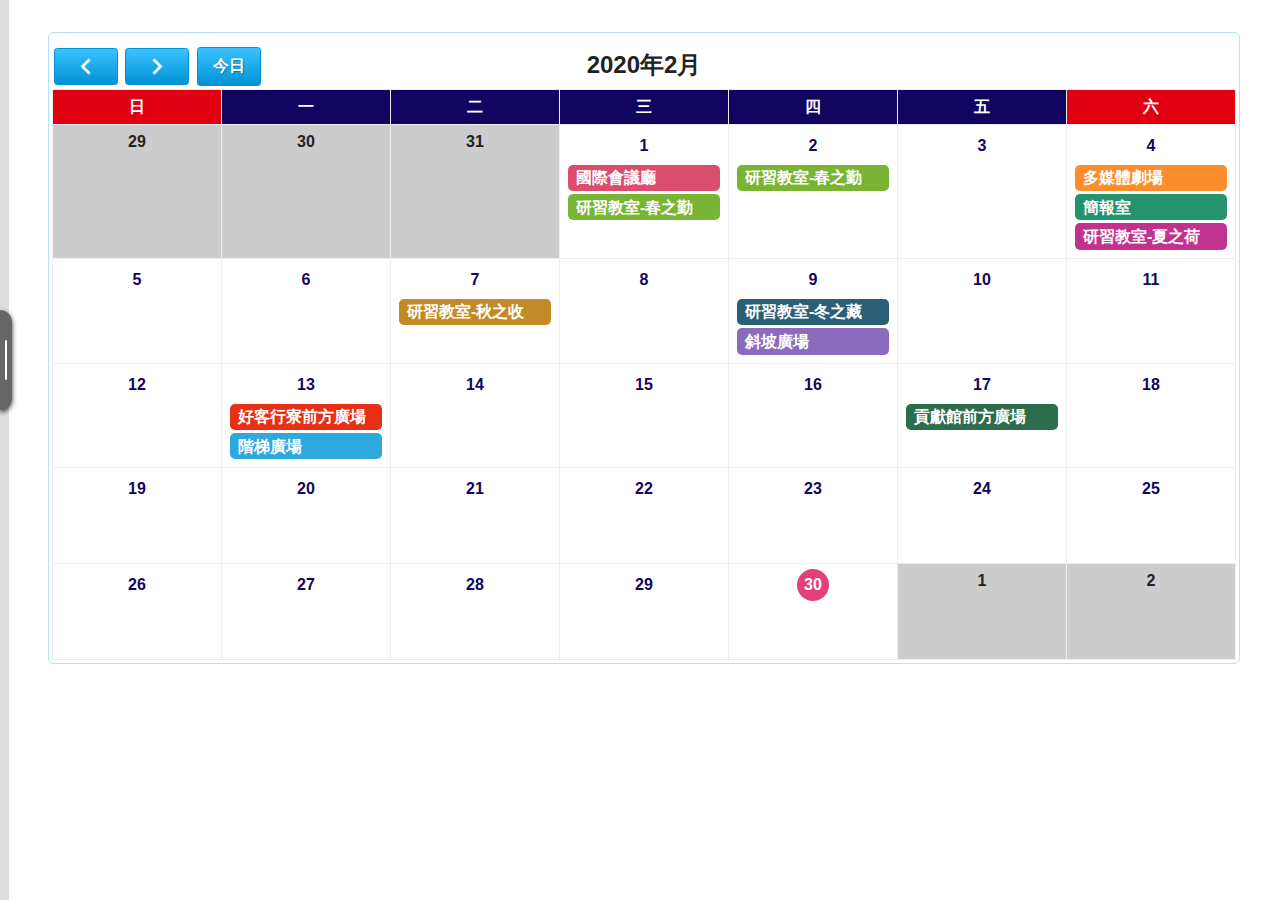
==== calendar_1.htm @ 7d5f5b0f "管理端場地租借月曆、排假系統、週綜合工作表" ====
<!doctype html>
<html lang="zh-Hant" class="no-js">

<head>
    <meta charset="utf-8">
    <meta http-equiv="X-UA-Compatible" content="IE=edge">
    <meta name="viewport" content="width=device-width, initial-scale=1">
    <title>客家文化發展中心-線上申辦</title>
    <!--HTML5 Shim and Respond.js IE8 support of HTML5 elements and media queries [if lt IE 9]>
    <script src="js/html5shiv.js"></script>
    <script src="js/respond.min.js"></script>
<![endif]-->

<!-- hyUI css -->
<link rel="stylesheet" href="css/hyui.css">

</head>

<body>
    <!-- sidenav star -->
    <div id="leftSidenav" class="sidenav">
        <div class="closebtn"><a href="javascript:void(0)" onclick="closeNav()">&times;</a></div>
        <form action="">
            <h2>類型</h2>
            <div class="check_grp">
                <label class="color1"><input type="checkbox" value="">國際會議廳</label>
                <label class="color2"><input type="checkbox" value="">多媒體劇場</label>
                <label class="color3"><input type="checkbox" value="">簡報室</label>
                <label class="color4"><input type="checkbox" value="">研習教室-春之勤</label>
                <label class="color5"><input type="checkbox" value="">研習教室-夏之荷</label>
                <label class="color6"><input type="checkbox" value="">研習教室-秋之收</label>
                <label class="color7"><input type="checkbox" value="">研習教室-冬之藏</label>
                <label class="color8"><input type="checkbox" value="">斜坡廣場</label>
                <label class="color9"><input type="checkbox" value="">好客行寮前方廣場</label>
                <label class="color10"><input type="checkbox" value="">階梯廣場</label>
                <label class="color11"><input type="checkbox" value="">貢獻館前方廣場</label>
            </div>
        </form>
    </div>
    <!-- sidenav end -->


    <!-- wrapper Start -->
    <div class="wrapper full" id="mainC">
        <div class="leftopen"><a href="javascript:;" onclick="openNav()">open</a></div>

        <!-- main Start -->
        <div id="center" class="main">
            <div class="container">
                <!-- calendar6 star -->
                <div class="calendar6">
                    <div class="fc-toolbar">
                        <div class="fc-left">
                            <button type="button"><i class="i_arrow_left2"></i></button>
                            <button type="button"><i class="i_arrow_right2"></i></button>
                            <button type="button">今日</button>
                        </div>
                        <div class="fc-center"><h3>2020年2月</h3></div>
                    </div>
                    <table class="monthtb">
                      <thead>
                        <tr>
                            <th scope="col" class="sun">日</th>
                            <th scope="col" class="mon">一</th>
                            <th scope="col" class="tue">二</th>
                            <th scope="col" class="wed">三</th>
                            <th scope="col" class="thu">四</th>
                            <th scope="col" class="fri">五</th>
                            <th scope="col" class="sat">六</th>
                        </tr>
                    </thead>
                    <tbody>
                        <tr>
                            <td class="space"><div class="date">29</div></td>
                            <td class="space"><div class="date">30</div></td>
                            <td class="space"><div class="date">31</div></td>
                            <td>
                                <div class="date"><a href="#">1</a></div>
                                <ul class="event">
                                    <li class="color1">
                                        <a href="#">國際會議廳</a>
                                        <div class="info">
                                            <h3>國際會議廳</h3>
                                            <ul>
                                                <li>08:00-12:00</li>
                                                <li>13:00-17:00</li>
                                                <li>18:00-22:00</li>
                                            </ul>
                                        </div>
                                    </li>
                                    <li class="color4">
                                        <a href="#">研習教室-春之勤</a>
                                        <div class="info">
                                            <h3>研習教室-春之勤</h3>
                                            <ul>
                                                <li>08:00-12:00</li>
                                                <li>13:00-17:00</li>
                                            </ul>
                                        </div>
                                    </li>
                                </ul>
                            </td>
                            <td>
                                <div class="date"><a href="#">2</a></div>
                                <ul class="event">
                                    <li class="color4">
                                        <a href="#">研習教室-春之勤</a>
                                        <div class="info">
                                            <h3>研習教室-春之勤</h3>
                                            <ul>
                                                <li>08:00-12:00</li>
                                                <li>13:00-17:00</li>
                                                <li>18:00-22:00</li>
                                            </ul>
                                        </div>
                                    </li>
                                </ul>
                            </td>
                            <td>
                                <div class="date"><a href="#">3</a></div>
                            </td>
                            <td>
                                <div class="date"><a href="#">4</a></div>
                                <ul class="event">
                                    <li class="color2">
                                        <a href="#">多媒體劇場</a>
                                        <div class="info">
                                            <h3>多媒體劇場</h3>
                                            <ul>
                                                <li>13:00-17:00</li>
                                                <li>18:00-22:00</li>
                                            </ul>
                                        </div>
                                    </li>
                                    <li class="color3">
                                        <a href="#">簡報室</a>
                                        <div class="info">
                                            <h3>簡報室</h3>
                                            <ul>
                                                <li>08:00-12:00</li>
                                                <li>13:00-17:00</li>
                                                <li>18:00-22:00</li>
                                            </ul>
                                        </div>
                                    </li>
                                    <li class="color5">
                                        <a href="#">研習教室-夏之荷</a>
                                        <div class="info">
                                            <h3>研習教室-夏之荷</h3>
                                            <ul>
                                                <li>18:00-22:00</li>
                                            </ul>
                                        </div>
                                    </li>
                                </ul>
                            </td>
                        </tr>
                        <tr>
                            <td>
                                <div class="date"><a href="#">5</a></div>
                            </td>
                            <td>
                                <div class="date"><a href="#">6</a></div>
                            </td>
                            <td>
                                <div class="date"><a href="#">7</a></div>
                                <ul class="event">
                                    <li class="color6">
                                        <a href="#">研習教室-秋之收</a>
                                        <div class="info">
                                            <h3>研習教室-秋之收</h3>
                                            <ul>
                                                <li>13:00-17:00</li>
                                                <li>18:00-22:00</li>
                                            </ul>
                                        </div>
                                    </li>
                                </ul>
                            </td>
                            <td>
                                <div class="date"><a href="#">8</a></div>
                            </td>
                            <td>
                                <div class="date"><a href="#">9</a></div>
                                <ul class="event">
                                    <li class="color7">
                                        <a href="#">研習教室-冬之藏</a>
                                        <div class="info">
                                            <h3>研習教室-冬之藏</h3>
                                            <ul>
                                                <li>13:00-17:00</li>
                                                <li>18:00-22:00</li>
                                            </ul>
                                        </div>
                                    </li>
                                    <li class="color8">
                                        <a href="#">斜坡廣場</a>
                                        <div class="info">
                                            <h3>斜坡廣場</h3>
                                            <ul>
                                                <li>08:00-12:00</li>
                                                <li>13:00-17:00</li>
                                                <li>18:00-22:00</li>
                                            </ul>
                                        </div>
                                    </li>
                                </ul>
                            </td>
                            <td>
                                <div class="date"><a href="#">10</a></div>
                            </td>
                            <td>
                                <div class="date"><a href="#">11</a></div>
                            </td>
                        </tr>
                        <tr>
                            <td>
                                <div class="date"><a href="#">12</a></div>
                            </td>
                            <td>
                                <div class="date"><a href="#">13</a></div>
                                <ul class="event">
                                    <li class="color9">
                                        <a href="#">好客行寮前方廣場</a>
                                        <div class="info">
                                            <h3>好客行寮前方廣場</h3>
                                            <ul>
                                                <li>13:00-17:00</li>
                                                <li>18:00-22:00</li>
                                            </ul>
                                        </div>
                                    </li>
                                    <li class="color10">
                                        <a href="#">階梯廣場</a>
                                        <div class="info">
                                            <h3>階梯廣場</h3>
                                            <ul>
                                                <li>08:00-12:00</li>
                                                <li>13:00-17:00</li>
                                                <li>18:00-22:00</li>
                                            </ul>
                                        </div>
                                    </li>
                                </ul>
                            </td>
                            <td>
                                <div class="date"><a href="#">14</a></div>
                            </td>
                            <td>
                                <div class="date"><a href="#">15</a></div>
                            </td>
                            <td>
                                <div class="date"><a href="#">16</a></div>
                            </td>
                            <td>
                                <div class="date"><a href="#">17</a></div>
                                <ul class="event">
                                    <li class="color11">
                                        <a href="#">貢獻館前方廣場</a>
                                        <div class="info">
                                            <h3>貢獻館前方廣場</h3>
                                            <ul>
                                                <li>13:00-17:00</li>
                                                <li>18:00-22:00</li>
                                            </ul>
                                        </div>
                                    </li>
                                </ul>
                            </td>
                            <td>
                                <div class="date"><a href="#">18</a></div>
                            </td>
                        </tr>
                        <tr>
                            <td>
                                <div class="date"><a href="#">19</a></div>
                            </td>
                            <td>
                                <div class="date"><a href="#">20</a></div>
                            </td>
                            <td>
                                <div class="date"><a href="#">21</a></div>
                            </td>
                            <td>
                                <div class="date"><a href="#">22</a></div>
                            </td>
                            <td>
                                <div class="date"><a href="#">23</a></div>
                            </td>
                            <td>
                                <div class="date"><a href="#">24</a></div>
                            </td>
                            <td>
                                <div class="date"><a href="#">25</a></div>
                            </td>
                        </tr>
                        <tr>
                            <td>
                                <div class="date"><a href="#">26</a></div>
                            </td>
                            <td>
                                <div class="date"><a href="#">27</a></div>
                            </td>
                            <td>
                                <div class="date"><a href="#">28</a></div>
                            </td>
                            <td>
                                <div class="date"><a href="#">29</a></div>
                            </td>
                            <td class="today">
                                <div class="date"><a href="#">30</a></div>
                            </td>
                            <td class="space"><div class="date">1</div></td>
                            <td class="space"><div class="date">2</div></td>
                        </tr>
                    </tbody>
                </table>
            </div>
            <!-- calendar6 end -->
        </div>

    </div>
    <a href="javascript:;" class="scrollToTop">回頁首</a>
    <!-- JQ -->
    <script src="js/jquery-3.3.1.min.js"></script>
    <!-- 客製js -->
    <script src="js/customize.js"></script>
</body>

</html>
---- css/hyui.css ----
﻿html{font-family:sans-serif;-ms-text-size-adjust:100%;-webkit-text-size-adjust:100%}body{margin:0}article,aside,details,figcaption,figure,footer,header,hgroup,main,menu,nav,section,summary{display:block}audio,canvas,progress,video{display:inline-block;vertical-align:baseline}audio:not([controls]){display:none;height:0}[hidden],template{display:none}a{background-color:transparent}a:active,a:hover{outline:0}abbr[title]{border-bottom:1px dotted}b,strong{font-weight:bold}dfn{font-style:italic}h1{font-size:2em;margin:0.67em 0}mark{background:#ff0;color:#000}small{font-size:80%}sub,sup{font-size:75%;line-height:0;position:relative;vertical-align:baseline}sup{top:-0.5em}sub{bottom:-0.25em}img{border:0}svg:not(:root){overflow:hidden}figure{margin:1em 40px}hr{box-sizing:content-box;height:0}pre{overflow:auto}code,kbd,pre,samp{font-family:monospace, monospace;font-size:1em}button,input,optgroup,select,textarea{color:inherit;font:inherit;margin:0}button{overflow:visible}button,select{text-transform:none}button,html input[type="button"],input[type="reset"],input[type="submit"]{-webkit-appearance:button;cursor:pointer}button[disabled],html input[disabled]{cursor:default}button::-moz-focus-inner,input::-moz-focus-inner{border:0;padding:0}input{line-height:normal}input[type="checkbox"],input[type="radio"]{box-sizing:border-box;padding:0}input[type="number"]::-webkit-inner-spin-button,input[type="number"]::-webkit-outer-spin-button{height:auto}input[type="search"]{-webkit-appearance:textfield;box-sizing:content-box}input[type="search"]::-webkit-search-cancel-button,input[type="search"]::-webkit-search-decoration{-webkit-appearance:none}fieldset{border:1px solid #c0c0c0;margin:0 2px;padding:0.35em 0.625em 0.75em}legend{border:0;padding:0}textarea{overflow:auto}optgroup{font-weight:bold}table{border-collapse:collapse;border-spacing:0}td,th{padding:0}.divider,.divider-vertical,.header,.header .navigation,.search.m_search .keywordHot,div.function,.category{clear:both;zoom:1}.divider:before,.divider-vertical:before,.header:before,.header .navigation:before,.search.m_search .keywordHot:before,div.function:before,.category:before,.divider:after,.divider-vertical:after,.header:after,.header .navigation:after,.search.m_search .keywordHot:after,div.function:after,.category:after{content:"";display:table}.divider:after,.divider-vertical:after,.header:after,.header .navigation:after,.search.m_search .keywordHot:after,div.function:after,.category:after{clear:both}.row{margin-left:-15px;margin-right:-15px;clear:both;zoom:1}.row:before,.row:after{content:"";display:table}.row:after{clear:both}.row>div{box-sizing:border-box}.container{position:relative;margin-right:auto;margin-left:auto;padding-left:15px;padding-right:15px;clear:both;zoom:1}.container:before,.container:after{content:"";display:table}.container:after{clear:both}.breadcrumb ul li:before{content:" / ";display:inline-block;padding:0px 4px;margin:0px 5px 0px 5px;color:#CCC}html{font-size:100%;line-height:1em}.vertical_rhythm{background-image:url('[data-uri]');background-size:100%;background-image:-webkit-gradient(linear, 50% 100%, 50% 0%, color-stop(5%, rgba(187,187,187,0.4)),color-stop(5%, rgba(187,187,187,0)));background-image:-moz-linear-gradient(bottom, rgba(187,187,187,0.4) 5%,rgba(187,187,187,0) 5%);background-image:-webkit-linear-gradient(bottom, rgba(187,187,187,0.4) 5%,rgba(187,187,187,0) 5%);background-image:linear-gradient(to top, rgba(187,187,187,0.4) 5%,rgba(187,187,187,0) 5%);-moz-background-size:100% 2em;-o-background-size:100% 2em;-webkit-background-size:100% 2em;background-size:100% 2em;background-position:left top}.vertical_rhythm img{float:left;margin:0 16px 0 0}.cp{font-size:1em;line-height:2em}.cp h1{font-size:2em;line-height:1.5em;padding-top:0em;margin-bottom:.5em}.cp h2{font-size:1.5em;line-height:1.33333em;padding-top:0em;margin-bottom:0em}.cp h3{font-size:1.25em;line-height:1.6em;padding-top:0em;margin-bottom:0em}.cp h4{font-size:1.25em;line-height:1.6em;padding-top:0em;margin-bottom:0em}.cp h5{font-size:1.25em;line-height:1.6em;margin-top:0em;margin-bottom:0em}.cp h6{font-size:1em;line-height:2em;margin-top:0em;margin-bottom:0em}.cp p{font-size:1em;line-height:2em;margin-top:0em;margin-bottom:2em}.cp ul,.cp ol{font-size:1em;line-height:2em;margin-top:0em;margin-bottom:2em}.cp dd,.cp th,.cp td figure{font-size:1em;line-height:2em}.cp blockquote{background:#f2f2f2;font-style:normal;display:block;font-size:1em;line-height:2em;border-left:5px solid #120561;padding:32px;box-sizing:border-box;margin-left:.5em;margin-right:.5em;margin-top:0em;margin-bottom:2em}.cp img{max-width:100%}@media screen and (max-width: 767px){.cp img{max-width:100%;width:auto;clear:both}}body{font-size:1em;font-weight:normal;color:#222;line-height:1.45em;font-family:Lato,"PingFang TC","Helvetica Neue",Helvetica,微軟正黑體,Arial,sans-serif;-webkit-text-size-adjust:none}a{color:#120561;text-decoration:none}a:hover,a:focus{color:#1b0892;cursor:pointer}kbd{background:#FFF;border-radius:.2em;color:#555;font-weight:bold;display:inline-block;padding:.1em .6em;font-size:.938em;font-family:sans-serif;margin-right:.4em;margin-bottom:.1em;vertical-align:middle;border-top:1px solid #BBB;border-bottom:3px solid #BBB;border-left:2px solid #BBB;border-right:2px solid #BBB}kbd ~ kbd{margin-left:.4em}kbd kbd{border:none}.demosection{padding:0em 0 3em;text-align:center}.demosection [class^="col"]{border:1px solid #21baff;background:#baeaff;min-height:200px;color:#888;text-align:center;line-height:200px;font-size:1.5em;font-weight:bold;-moz-box-sizing:border-box;-webkit-box-sizing:border-box;box-sizing:border-box}.demosection+.demosection{padding-top:2em}.demosection+.bg{background:#573df5}.demosection.full .container{max-width:100% !important}.full .container{max-width:100% !important}.col-6-6 .col{float:left;width:100%}@media (min-width: 768px){.col-6-6 .col{float:left;width:50%}}@media (min-width: 992px){.col-6-6 .col{float:left;width:50%}}@media (min-width: 1400px){.col-6-6 .col{float:left;width:50%}}.col-4-4-4 .col{float:left;width:100%}@media (min-width: 768px){.col-4-4-4 .col{float:left;width:33.33333%}}@media (min-width: 992px){.col-4-4-4 .col{float:left;width:33.33333%}}@media (min-width: 1400px){.col-4-4-4 .col{float:left;width:33.33333%}}.col-3-3-3-3 .col{float:left;width:100%}@media (min-width: 768px){.col-3-3-3-3 .col{float:left;width:50%}}@media (min-width: 992px){.col-3-3-3-3 .col{float:left;width:25%}}@media (min-width: 1400px){.col-3-3-3-3 .col{float:left;width:25%}}.col-8-4 .col{float:left;width:100%}@media (min-width: 768px){.col-8-4 .col{float:left;width:66.66667%}}@media (min-width: 992px){.col-8-4 .col{float:left;width:66.66667%}}@media (min-width: 1400px){.col-8-4 .col{float:left;width:66.66667%}}.col-8-4 .col:nth-child(2n){float:left;width:100%}@media (min-width: 768px){.col-8-4 .col:nth-child(2n){float:left;width:33.33333%}}@media (min-width: 992px){.col-8-4 .col:nth-child(2n){float:left;width:33.33333%}}@media (min-width: 1400px){.col-8-4 .col:nth-child(2n){float:left;width:33.33333%}}.col-4-8 .col{float:left;width:100%}@media (min-width: 768px){.col-4-8 .col{float:left;width:33.33333%}}@media (min-width: 992px){.col-4-8 .col{float:left;width:33.33333%}}@media (min-width: 1400px){.col-4-8 .col{float:left;width:33.33333%}}.col-4-8 .col:nth-child(2n){float:left;width:100%}@media (min-width: 768px){.col-4-8 .col:nth-child(2n){float:left;width:66.66667%}}@media (min-width: 992px){.col-4-8 .col:nth-child(2n){float:left;width:66.66667%}}@media (min-width: 1400px){.col-4-8 .col:nth-child(2n){float:left;width:66.66667%}}.col-2-2-2-2-2-2 .col{float:left;width:50%}@media (min-width: 768px){.col-2-2-2-2-2-2 .col{float:left;width:16.66667%}}@media (min-width: 992px){.col-2-2-2-2-2-2 .col{float:left;width:16.66667%}}@media (min-width: 1400px){.col-2-2-2-2-2-2 .col{float:left;width:16.66667%}}.cssname .news{float:left;width:100%}@media (min-width: 768px){.cssname .news{float:left;width:66.66667%}}@media (min-width: 992px){.cssname .news{float:left;width:66.66667%}}@media (min-width: 1400px){.cssname .news{float:left;width:66.66667%}}.cssname .video{float:left;width:100%}@media (min-width: 768px){.cssname .video{float:left;width:33.33333%}}@media (min-width: 992px){.cssname .video{float:left;width:33.33333%}}@media (min-width: 1400px){.cssname .video{float:left;width:33.33333%}}.col-3-6-3 .col{float:left;width:100%}@media (min-width: 768px){.col-3-6-3 .col{float:left;width:25%}}@media (min-width: 992px){.col-3-6-3 .col{float:left;width:25%}}@media (min-width: 1400px){.col-3-6-3 .col{float:left;width:25%}}.col-3-6-3 .col:nth-child(2){float:left;width:100%}@media (min-width: 768px){.col-3-6-3 .col:nth-child(2){float:left;width:50%}}@media (min-width: 992px){.col-3-6-3 .col:nth-child(2){float:left;width:50%}}@media (min-width: 1400px){.col-3-6-3 .col:nth-child(2){float:left;width:50%}}.col-5 .col{float:left;width:100%}@media (min-width: 768px){.col-5 .col{float:left;width:16.66667%}}@media (min-width: 992px){.col-5 .col{float:left;width:16.66667%}}@media (min-width: 1400px){.col-5 .col{float:left;width:16.66667%}}.col-5 .col:first-child{margin-left:0%}@media (min-width: 768px){.col-5 .col:first-child{margin-left:8.33333%}}@media (min-width: 992px){.col-5 .col:first-child{margin-left:8.33333%}}@media (min-width: 1400px){.col-5 .col:first-child{margin-left:8.33333%}}.breadcrumb{border-bottom:1px solid #EEE;padding:.1em 0em .1em;font-size:.813em;margin:0px auto 5px}.breadcrumb ul{margin:0;padding:0;list-style:none}.breadcrumb ul li{display:inline-block;margin:0px .1em .1em 0px}.breadcrumb ul li:first-child:before{content:"";display:inline-block;color:#666;margin-left:0;padding:0}.breadcrumb a{color:#222;text-decoration:none}.breadcrumb a:hover,.breadcrumb a:focus{color:#1b0892;cursor:pointer}.divider,.divider-vertical{text-align:center;white-space:nowrap;-webkit-user-select:none;-moz-user-select:none;-ms-user-select:none;-o-user-select:none;user-select:none;font-size:.813em;color:grey;text-shadow:0 1px 1px #fff;display:block}.divider{display:table;line-height:1;margin:20px 0}.divider:after,.divider:before{content:'';display:table-cell;position:relative;top:50%;width:50%;background-repeat:no-repeat;background-image:url("../images/basic/divider.jpg")}.divider:before{background-position:right 1em top 50%}.divider:after{background-position:left 1em top 50%}.divider-vertical{position:absolute;z-index:2;top:50%;left:50%;width:auto;height:50%;line-height:0;-webkit-transform:translateX(-50%);transform:translateX(-50%)}.divider-vertical:after,.divider-vertical:before{content:'';position:absolute;left:50%;z-index:3;width:0;height:calc(100% - 1.2rem);border-left:1px solid #CFCFCF;border-right:1px solid rgba(255,255,255,0.05)}.divider-vertical:before{top:-100%}.divider-vertical:after{bottom:0}.btn_grp{text-align:center;padding:1em 0}.btn,.btn-green,.btn-blue,.btn-yellow,.btn-orange,.btn-primary,.btn-red,.btn-purple,.btn-submit,.btn-reset,button,input[type="button"],input[type="submit"],input[type="reset"],.upload_grp .upload_btn{font-size:1em;touch-action:manipulation;background-image:none;display:inline-block;text-align:center;vertical-align:middle;text-decoration:none;white-space:nowrap;line-height:normal;width:auto;padding:.5em;min-width:4em;margin:.25em .1em}.btn i,.btn-green i,.btn-blue i,.btn-yellow i,.btn-orange i,.btn-primary i,.btn-red i,.btn-purple i,.btn-submit i,.btn-reset i,button i,input[type="button"] i,input[type="submit"] i,input[type="reset"] i,.upload_grp .upload_btn i{margin-right:.3em;margin-left:.3em}.btn{-moz-box-sizing:border-box;-webkit-box-sizing:border-box;box-sizing:border-box;background-color:#f5f5f5;border:1px solid #cfcfcf;color:#222;text-shadow:1px 1px 1px RGBA(0, 0, 0, 0.3);-moz-border-radius:.2em;-webkit-border-radius:.2em;border-radius:.2em;background:#fff;background:-webkit-linear-gradient(top, #fff, #cfcfcf);background:linear-gradient(to bottom, #ffffff,#cfcfcf);text-shadow:none}.btn:hover,.btn:focus{background-color:#dcdcdc;border:1px solid #c2c2c2 !important;cursor:pointer;color:#FFF;outline:none;background:#fff;background:-webkit-linear-gradient(top, #fff, #c7c7c7);background:linear-gradient(to bottom, #ffffff,#c7c7c7)}.btn.active{background:#fff;cursor:pointer}.btn:hover,.btn:focus{color:#222;outline:none}.btn-green{background-color:#090;border:1px solid #004d00;color:#FFF;text-shadow:1px 1px 1px RGBA(0, 0, 0, 0.3);-moz-border-radius:.2em;-webkit-border-radius:.2em;border-radius:.2em;background:#00b300;background:-webkit-linear-gradient(top, #00b300, #004d00);background:linear-gradient(to bottom, #00b300,#004d00)}.btn-green:hover,.btn-green:focus{background-color:#060;border:1px solid #030 !important;cursor:pointer;color:#FFF;outline:none;background:#0c0;background:-webkit-linear-gradient(top, #0c0, #003d00);background:linear-gradient(to bottom, #00cc00,#003d00)}.btn-green.active{background:#00b300;cursor:pointer}.btn-blue{background-color:#21baff;border:1px solid #0092d4;color:#FFF;text-shadow:1px 1px 1px RGBA(0, 0, 0, 0.3);-moz-border-radius:.2em;-webkit-border-radius:.2em;border-radius:.2em;background:#3bc2ff;background:-webkit-linear-gradient(top, #3bc2ff, #0092d4);background:linear-gradient(to bottom, #3bc2ff,#0092d4)}.btn-blue:hover,.btn-blue:focus{background-color:#00a3ed;border:1px solid #0080ba !important;cursor:pointer;color:#FFF;outline:none;background:#54caff;background:-webkit-linear-gradient(top, #54caff, #0087c4);background:linear-gradient(to bottom, #54caff,#0087c4)}.btn-blue.active{background:#3bc2ff;cursor:pointer}.btn-yellow{background-color:#fcc82a;border:1px solid #d7a303;color:#FFF;text-shadow:1px 1px 1px RGBA(0, 0, 0, 0.3);-moz-border-radius:.2em;-webkit-border-radius:.2em;border-radius:.2em;background:#fdcf43;background:-webkit-linear-gradient(top, #fdcf43, #d7a303);background:linear-gradient(to bottom, #fdcf43,#d7a303)}.btn-yellow:hover,.btn-yellow:focus{background-color:#f0b603;border:1px solid #be9002 !important;cursor:pointer;color:#FFF;outline:none;background:#fdd55d;background:-webkit-linear-gradient(top, #fdd55d, #c89703);background:linear-gradient(to bottom, #fdd55d,#c89703)}.btn-yellow.active{background:#fdcf43;cursor:pointer}.btn-orange,.btn-primary{background-color:#f99441;border:1px solid #e66c08;color:#FFF;text-shadow:1px 1px 1px RGBA(0, 0, 0, 0.3);-moz-border-radius:.2em;-webkit-border-radius:.2em;border-radius:.2em;background:#f9a25a;background:-webkit-linear-gradient(top, #f9a25a, #e66c08);background:linear-gradient(to bottom, #f9a25a,#e66c08)}.btn-orange:hover,.btn-primary:hover,.btn-orange:focus,.btn-primary:focus{background-color:#f77810;border:1px solid #cd6007 !important;cursor:pointer;color:#FFF;outline:none;background:#fab073;background:-webkit-linear-gradient(top, #fab073, #d76507);background:linear-gradient(to bottom, #fab073,#d76507)}.btn-orange.active,.active.btn-primary{background:#f9a25a;cursor:pointer}.btn-red{background-color:#e00012;border:1px solid #94000c;color:#FFF;text-shadow:1px 1px 1px RGBA(0, 0, 0, 0.3);-moz-border-radius:.2em;-webkit-border-radius:.2em;border-radius:.2em;background:#fa0014;background:-webkit-linear-gradient(top, #fa0014, #94000c);background:linear-gradient(to bottom, #fa0014,#94000c)}.btn-red:hover,.btn-red:focus{background-color:#ad000e;border:1px solid #7a000a !important;cursor:pointer;color:#FFF;outline:none;background:#ff1427;background:-webkit-linear-gradient(top, #ff1427, #84000b);background:linear-gradient(to bottom, #ff1427,#84000b)}.btn-red.active{background:#fa0014;cursor:pointer}.btn-purple{background-color:#e65689;border:1px solid #d11f5d;color:#FFF;text-shadow:1px 1px 1px RGBA(0, 0, 0, 0.3);-moz-border-radius:.2em;-webkit-border-radius:.2em;border-radius:.2em;background:#ea6c98;background:-webkit-linear-gradient(top, #ea6c98, #d11f5d);background:linear-gradient(to bottom, #ea6c98,#d11f5d)}.btn-purple:hover,.btn-purple:focus{background-color:#e02a69;border:1px solid #bb1b53 !important;cursor:pointer;color:#FFF;outline:none;background:#ed83a8;background:-webkit-linear-gradient(top, #ed83a8, #c41d57);background:linear-gradient(to bottom, #ed83a8,#c41d57)}.btn-purple.active{background:#ea6c98;cursor:pointer}.btn-submit{background-color:#170679;border:1px solid #090331;color:#FFF;text-shadow:1px 1px 1px RGBA(0, 0, 0, 0.3);-moz-border-radius:.2em;-webkit-border-radius:.2em;border-radius:.2em;background:#1b0892;background:-webkit-linear-gradient(top, #1b0892, #090331);background:linear-gradient(to bottom, #1b0892,#090331)}.btn-submit:hover,.btn-submit:focus{background-color:#0e0449;border:1px solid #050118 !important;cursor:pointer;color:#FFF;outline:none;background:#2009aa;background:-webkit-linear-gradient(top, #2009aa, #060222);background:linear-gradient(to bottom, #2009aa,#060222)}.btn-submit.active{background:#1b0892;cursor:pointer}.btn-reset{color:#484848;border:solid 1px #afafaf}.btn-xl{font-size:1.5em}.btn-lg{font-size:1.25em}.btn-sm{font-size:.938em}.btn-xs{font-size:.75em}hr{border:none;border-top:1px solid #CFCFCF;margin:1em 0px;display:block;clear:both}img.img_rounded{-moz-border-radius:10px;-webkit-border-radius:10px;border-radius:10px}img.img_circle{-moz-border-radius:50%;-webkit-border-radius:50%;border-radius:50%}img:not([src]){visibility:hidden;opacity:0}img.lazy{visibility:hidden}img.loaded{visibility:visible;animation:lazy_animation .5s ease-out}@keyframes lazy_animation{from{opacity:0}to{opacity:1}}.img-container{width:100%;position:relative;overflow:hidden;background:#F1F1F1}.img-container:before{display:inline-block;content:"";padding-top:75%}.img-container img{display:block;position:absolute;top:0;bottom:0;right:0;left:0;width:100%;height:100%;margin:auto}.img-container a{height:100%;width:100%;position:absolute;top:0;left:0}.img-container a .caption{position:absolute;width:100%;height:3em;line-height:3em;background:rgba(0,0,0,0.45);padding:0 1em;font-size:1.25em;color:#FFF;margin:0;bottom:0;z-index:2;text-align:center;overflow:hidden;white-space:nowrap;text-overflow:ellipsis;-moz-box-sizing:border-box;-webkit-box-sizing:border-box;box-sizing:border-box}@media screen and (max-width: 767px){.img-container a .caption{width:100%;height:2em;line-height:2em;left:0;padding:0 1em}}.img-container a:focus:before{content:"";position:absolute;z-index:2;width:100%;height:100%;top:0;left:0;bottom:0;right:0;box-shadow:0 0px 0px 2px #1b0892 inset}.img-container img{position:absolute;width:100% !important;height:100% !important;top:0;left:0;right:0;bottom:0}.img-container iframe{position:absolute;width:100% !important;height:100% !important;top:0;left:0;right:0;bottom:0}.ie-object-none,.ie-object-cover,.ie-object-fill,.ie-object-contain{position:relative;background-position:center center;background-repeat:no-repeat}.ie-object-none img,.ie-object-cover img,.ie-object-fill img,.ie-object-contain img{opacity:0;width:0px;height:0px}.ie-object-none{background-size:auto}.ie-object-cover{background-size:cover}.ie-object-fill{background-size:100% 100%}.ie-object-contain{background-size:contain}.fill{object-fit:fill}.contain{object-fit:contain}.cover{object-fit:cover}.none{object-fit:none}.scale-down{object-fit:scale-down}table{width:100%;border-collapse:collapse}@media screen and (max-width: 575px){table{width:100%}}table th,table td{padding:.5em;text-align:left}table td{border:#ddd 1px solid;word-break:break-all}table td a{word-break:break-all}table th{background-color:#F3F3F3;color:#333;border:#DDD 1px solid;text-align:center;white-space:nowrap}table.table_hover tr:hover{background:#F3F3F3}table.table_sprite tr:nth-child(even){background:#F5F5F5}@media screen and (max-width: 575px){.table_list{background-color:transparent !important}.table_list thead,.table_list tbody,.table_list th,.table_list td,.table_list tr{display:block}.table_list thead tr{position:absolute;top:-9999px;left:-9999px}.table_list tr{border:1px solid #ccc;margin-bottom:10px}.table_list td{border:none !important;border-bottom:1px solid #eee !important;position:relative;padding-left:35% !important;white-space:normal;text-align:left}.table_list td:before{content:attr(data-title);position:absolute;top:.5em;left:.5em;width:30%;padding-right:10px;white-space:nowrap;text-align:left;font-weight:bold;color:#000}}.fix_th_table{margin:1em 0}@media screen and (max-width: 767px){.fix_th_table{position:relative;width:100%;overflow:hidden !important}}@media screen and (max-width: 767px){.fix_th_table table{display:block;width:100%;overflow-x:scroll;padding-bottom:1em}}.fix_th_table th,.fix_th_table td{width:10em;padding:.8em 0;text-align:center;line-height:1.2}@media screen and (max-width: 767px){.fix_th_table th,.fix_th_table td{display:inline-block;margin-right:-6px;margin-left:0;margin-top:-1px}}.fix_th_table th:first-child{width:8em;white-space:normal}@media screen and (max-width: 767px){.fix_th_table th:first-child{position:absolute !important;left:0;top:auto}}@media screen and (max-width: 767px){.fix_th_table tr{display:block;clear:both;white-space:nowrap;width:auto;padding-left:8em}.fix_th_table tr:first-child{border-top:#ddd 1px solid}}@media screen and (max-width: 767px){.table_wrapper{width:100%;display:block;overflow:hidden;*zoom:1;overflow:hidden;overflow-x:auto;padding-bottom:1em;-webkit-overflow-scrolling:touch;-webkit-transform:translate3d(0, 0, 0)}.table_wrapper table{width:100%;min-width:600px}}.scroltable{min-width:600px !important}.scroltable-wrapper{position:relative;-webkit-overflow-scrolling:touch;-webkit-transform:translate3d(0, 0, 0);overflow-y:hidden}.scroltable-container{overflow:auto}.scroltable-nav{display:none;position:absolute;width:60px;height:100%;cursor:pointer;z-index:9}.scroltable-nav.scroltable-nav-left{left:0;background:#fff;background:-webkit-linear-gradient(left, #fff, rgba(255,255,255,0));background:linear-gradient(to right, #ffffff,rgba(255,255,255,0))}.scroltable-nav.scroltable-nav-left .tablearrow_left{position:fixed;left:0em;top:0em;display:none;z-index:9}@media screen and (max-width: 767px){.scroltable-nav.scroltable-nav-left .tablearrow_left{display:block}}.scroltable-nav.scroltable-nav-left .tablearrow_left:before{position:absolute;top:0em;left:-.2em;width:30px;height:30px;background:url(../vendor/scrolltable/images/arrow-left.png) no-repeat 10px center;content:"";z-index:2}.scroltable-nav.scroltable-nav-right{right:0;background:rgba(255,255,255,0);background:-webkit-linear-gradient(left, rgba(255,255,255,0), #fff);background:linear-gradient(to right, rgba(255,255,255,0),#ffffff)}.scroltable-nav.scroltable-nav-right .tablearrow_right{position:fixed;top:0em;right:0em;display:none;z-index:9}@media screen and (max-width: 767px){.scroltable-nav.scroltable-nav-right .tablearrow_right{display:block}}.scroltable-nav.scroltable-nav-right .tablearrow_right:before{position:absolute;top:0em;right:-.2em;width:30px;height:30px;background:url(../vendor/scrolltable/images/arrow-right.png) no-repeat right 10px center;content:"";z-index:2}@keyframes arrow_left{from{left:-.2em}to{left:.3em}}@keyframes arrow_right{from{right:-.2em}to{right:.3em}}select::-ms-expand{display:none}.form_grid{font-size:.938em;margin:.5em}.form_grid .form_grp{border-bottom:1px dashed #ccc;overflow:hidden;padding:.2em 0}.form_grid .form_grp.agree{border-bottom:none}.form_grid .form_grp.agree label{float:left;width:auto;margin:0 .5em .5em 0}.form_grid .form_title{float:left;width:25%;position:relative;min-height:1px;padding-left:15px;padding-right:15px;-moz-box-sizing:border-box;-webkit-box-sizing:border-box;box-sizing:border-box;padding-top:5px}@media screen and (max-width: 767px){.form_grid .form_title{width:100%}}.form_grid .form_content{float:left;padding-top:3px;width:calc(100% - 25%);position:relative;min-height:1px;padding-left:15px;padding-right:15px;-moz-box-sizing:border-box;-webkit-box-sizing:border-box;box-sizing:border-box;overflow:hidden}@media screen and (max-width: 767px){.form_grid .form_content{width:100%}}.form_grid .form_content .form_grp{min-height:2.5em}.form_grid .form_content .form_grp .form_content{float:none;display:block;position:relative;min-height:1px;padding-left:15px;padding-right:15px;-moz-box-sizing:border-box;-webkit-box-sizing:border-box;box-sizing:border-box}.form_grid .form_content .form_grp .form_content.form_inline input[type="text"],.form_grid .form_content .form_grp .form_content.form_inline select{width:auto;min-width:100px;display:inline-block}@media screen and (max-width: 575px){.form_grid .form_content .form_grp .form_content.form_inline input[type="text"],.form_grid .form_content .form_grp .form_content.form_inline select{width:100%;display:block}}.form_grid .form_content .form_grp:last-child{border-bottom:none;margin-bottom:0}.form_grid .form_content .tel input[type="text"]:first-child{background:url(../images/icon/icon_add.svg) no-repeat 0.5em center;background-size:12px;padding-left:1.5em}.form_grid .form_content .tel input[type="text"]:first-child,.form_grid .form_content .tel select:first-child{width:100px !important}.form_grid .form_content .tel input[type="text"]:first-child ~ input,.form_grid .form_content .tel select:first-child ~ input{width:calc(100% - 200px)}@media screen and (max-width: 575px){.form_grid .form_content .tel input[type="text"]:first-child ~ input,.form_grid .form_content .tel select:first-child ~ input{width:100% !important;display:block !important}}.form_grid .form_content .birthday select{display:inline-block;margin-right:.5em;text-align-last:center}@media screen and (max-width: 575px){.form_grid .form_content .birthday select{width:88% !important;min-width:88% !important;display:inline-block !important;text-align-last:left}}.form_grid .form_content .birthday select option{text-align:center}.form_grid .form_content .birthday select ~ select{margin-left:.2em}@media screen and (max-width: 575px){.form_grid .form_content .birthday select ~ select{margin-left:0}}.form_grid .form_content .address select{min-width:100px}.form_grid .form_content .address select option{text-align:center}@media screen and (max-width: 575px){.form_grid .form_content .address select{width:100px;display:inline-block !important}}.form_grid .form_content .address input[type="text"]{width:calc(100% - 211px) !important}@media screen and (max-width: 767px){.form_grid .form_content .address input[type="text"]{display:block !important;width:100% !important}}.form_grid .form_content .datepick{padding-right:.5em;position:relative;display:inline-block}@media screen and (max-width: 575px){.form_grid .form_content .datepick{width:100%;display:block}}.form_grid .form_content .datepick+.datepick{margin-left:.3em;margin-right:0;padding-right:0}.form_grid .form_content .datepick+.datepick:before{content:"~";font-size:1.5em;display:inline-block;position:absolute;left:-.65em;top:.3em;color:#777}@media screen and (max-width: 575px){.form_grid .form_content .datepick+.datepick{margin-left:0em}.form_grid .form_content .datepick+.datepick:before{display:none}}.form_grid .form_content .datepick+.datepick i{right:.5em}.form_grid .form_content .datepick i{position:absolute;padding:.37em .1em !important;right:1em;top:.2em;min-width:1em;background:none;border:none;width:auto;pointer-events:none}.form_grid .form_content .datepick i:hover,.form_grid .form_content .datepick i:focus{box-shadow:none;border:none !important}.form_grid .form_content .datepick>input[type="text"]{width:10em;padding-right:2em}@media screen and (max-width: 575px){.form_grid .form_content .datepick>input[type="text"]{width:100%}}form .form_grp,form .check_grp,form .radio_grp,form .btn_grp,form .upload_grp{margin:.2em 0}form .check_grp label,form .radio_grp label{display:block}form .check_grp.form_inline label,form .radio_grp.form_inline label{display:inline-block;margin:.2em .5em 0 0}form .form_grp.form_inline label,form .upload_grp.form_inline label{display:inline-block;margin-right:.5em}form .form_grp.form_inline input,form .form_grp.form_inline textarea,form .form_grp.form_inline select,form .upload_grp.form_inline input,form .upload_grp.form_inline textarea,form .upload_grp.form_inline select{width:auto}form.form_inline label{display:inline-block;vertical-align:middle;margin-right:.5em}form.form_inline label ~ input,form.form_inline label ~ textarea{display:inline-block;width:auto;vertical-align:middle}form.form_inline input[type="text"],form.form_inline input[type="password"],form.form_inline select,form.form_inline textarea{width:auto;display:inline-block}form.form_inline .form_grp,form.form_inline .check_grp,form.form_inline .radio_grp,form.form_inline .btn_grp,form.form_inline .upload_grp{display:inline-block;margin-right:.5em}form.form_inline .btn_grp .btn,form.form_inline .btn_grp input[type="submit"],form.form_inline .btn_grp input[type="reset"],form.form_inline .btn_grp input[type="button"],form.form_inline .btn_grp input[type="search"]{margin-top:-3px;padding:.45em 1em}form.form_inline select,form.form_inline textarea{width:auto}label,legend{display:inline-block;margin:0 0 .5em 0}@media screen and (max-width: 575px){label,legend{display:block}}label.inline input,label.inline select,label.inline textarea,legend.inline input,legend.inline select,legend.inline textarea{width:auto}fieldset{border:none;padding:0;margin:0}input,textarea,select,button{color:#222;font-size:1em;border:1px solid #ccc;padding:.5em;background:#fff;vertical-align:middle;margin-bottom:.3em;-moz-box-sizing:border-box;-webkit-box-sizing:border-box;box-sizing:border-box;-moz-border-radius:.2em;-webkit-border-radius:.2em;border-radius:.2em;-moz-transition:border,.2s,ease-out;-o-transition:border,.2s,ease-out;-webkit-transition:border,.2s,ease-out;transition:border,.2s,ease-out;-moz-transition:box-shadow,.2s,ease-out;-o-transition:box-shadow,.2s,ease-out;-webkit-transition:box-shadow,.2s,ease-out;transition:box-shadow,.2s,ease-out}input,select,textarea{width:100%;-webkit-appearance:none;-moz-appearance:none;appearance:none}input[type="text"]::-webkit-input-placeholder,input[type="password"]::-webkit-input-placeholder,input[type="file"]::-webkit-input-placeholder,input[type="tel"]::-webkit-input-placeholder{color:#999}input[type="text"]::-moz-placeholder,input[type="password"]::-moz-placeholder,input[type="file"]::-moz-placeholder,input[type="tel"]::-moz-placeholder{color:#999}input[type="text"]:-ms-input-placeholder,input[type="password"]:-ms-input-placeholder,input[type="file"]:-ms-input-placeholder,input[type="tel"]:-ms-input-placeholder{color:#999}input[type="text"]:-moz-placeholder,input[type="password"]:-moz-placeholder,input[type="file"]:-moz-placeholder,input[type="tel"]:-moz-placeholder{color:#999}button,input[type="button"]{background-color:#21baff;border:1px solid #0092d4;color:#FFF;text-shadow:1px 1px 1px RGBA(0, 0, 0, 0.3);-moz-border-radius:.2em;-webkit-border-radius:.2em;border-radius:.2em;background:#3bc2ff;background:-webkit-linear-gradient(top, #3bc2ff, #0092d4);background:linear-gradient(to bottom, #3bc2ff,#0092d4);font-weight:bold}button:hover,button:focus,input[type="button"]:hover,input[type="button"]:focus{background-color:#00a3ed;border:1px solid #0080ba !important;cursor:pointer;color:#FFF;outline:none;background:#54caff;background:-webkit-linear-gradient(top, #54caff, #0087c4);background:linear-gradient(to bottom, #54caff,#0087c4)}button.active,input[type="button"].active{background:#3bc2ff;cursor:pointer}input[type="submit"]{background-color:#21baff;border:1px solid #0092d4;color:#FFF;text-shadow:1px 1px 1px RGBA(0, 0, 0, 0.3);-moz-border-radius:.2em;-webkit-border-radius:.2em;border-radius:.2em;background:#3bc2ff;background:-webkit-linear-gradient(top, #3bc2ff, #0092d4);background:linear-gradient(to bottom, #3bc2ff,#0092d4)}input[type="submit"]:hover,input[type="submit"]:focus{background-color:#00a3ed;border:1px solid #0080ba !important;cursor:pointer;color:#FFF;outline:none;background:#54caff;background:-webkit-linear-gradient(top, #54caff, #0087c4);background:linear-gradient(to bottom, #54caff,#0087c4)}input[type="submit"].active{background:#3bc2ff;cursor:pointer}textarea{color:#222;font-size:1em;border:1px solid #ccc;padding:.5em;background:#fff;vertical-align:middle;margin-bottom:.3em;-moz-box-sizing:border-box;-webkit-box-sizing:border-box;box-sizing:border-box;-moz-border-radius:.2em;-webkit-border-radius:.2em;border-radius:.2em;-moz-transition:border,.2s,ease-out;-o-transition:border,.2s,ease-out;-webkit-transition:border,.2s,ease-out;transition:border,.2s,ease-out;-moz-transition:box-shadow,.2s,ease-out;-o-transition:box-shadow,.2s,ease-out;-webkit-transition:box-shadow,.2s,ease-out;transition:box-shadow,.2s,ease-out;height:5em;overflow-y:scroll}@media screen and (max-width: 575px){textarea{width:100%}}input[type="text"]:focus,input[type="reset"]:focus,input[type="file"]:focus,input[type="tel"]:focus,input[type="password"]:focus,textarea:focus,select:focus{border:1px solid #87daff;-moz-box-shadow:0px 0px 0px 2px #87daff;-webkit-box-shadow:0px 0px 0px 2px #87daff;box-shadow:0px 0px 0px 2px #87daff;outline:none}select{line-height:2.4em;height:2.4em;padding:0 24px 0 .5em;border:1px solid #ccc;background:#fff url(../images/icon/icon_select_arrow.png) no-repeat right center;background-size:16px}select option{outline:none;border:none}select:-moz-focusring{color:transparent;text-shadow:0 0 0 #000}input[type="reset"]{background-color:#999;border:1px solid #737373;color:#FFF;text-shadow:1px 1px 1px RGBA(0, 0, 0, 0.3);-moz-border-radius:.2em;-webkit-border-radius:.2em;border-radius:.2em;background:#a6a6a6;background:-webkit-linear-gradient(top, #a6a6a6, #737373);background:linear-gradient(to bottom, #a6a6a6,#737373);text-shadow:none}input[type="reset"]:hover,input[type="reset"]:focus{background-color:gray;border:1px solid #666 !important;cursor:pointer;color:#FFF;outline:none;background:#b3b3b3;background:-webkit-linear-gradient(top, #b3b3b3, #6b6b6b);background:linear-gradient(to bottom, #b3b3b3,#6b6b6b)}input[type="reset"].active{background:#a6a6a6;cursor:pointer}input[type="checkbox"],input[type="radio"]{font-size:1em;margin:-4px .2em 0 0;width:1em;height:1em;background-color:#f7f6ee;border:1px solid #ccc}input[type="radio"]{border-radius:50%}input[type="checkbox"]:checked,input[type="checkbox"]:focus,input[type="radio"]:checked,input[type="radio"]:focus{border-color:#333;background-color:#333;outline:none}input[type="checkbox"]:checked{background-image:url(../images/basic/icon_checked.svg);background-repeat:no-repeat;background-position:center center;background-size:98%;box-shadow:#ccc 0 0 0 1px;-moz-border-radius:2px;-webkit-border-radius:2px;border-radius:2px}input[type="radio"]:checked{box-shadow:#fff 0 0 0 3px inset,#ccc 0 0 0 1px}input[readonly],input[disable]{background:#f2f2f2;color:#b3b3b3;border-color:#b3b3b3}input[readonly] ~ label,input[disable] ~ label{color:#b3b3b3}input[readonly]:hover,input[readonly]:focus,input[disable]:hover,input[disable]:focus{border-color:#b3b3b3;box-shadow:none}.upload_grp{position:relative}.upload_grp input[readonly],.upload_grp input[disable]{background:transparent;color:#666}.upload_grp input[readonly]{background:#fff}.upload_grp .upload_btn{position:absolute;overflow:hidden;top:1px;right:3px;background-color:#21baff;border:1px solid #0092d4;color:#FFF;text-shadow:1px 1px 1px RGBA(0, 0, 0, 0.3);-moz-border-radius:.2em;-webkit-border-radius:.2em;border-radius:.2em;background:#3bc2ff;background:-webkit-linear-gradient(top, #3bc2ff, #0092d4);background:linear-gradient(to bottom, #3bc2ff,#0092d4);padding:.2em 1em !important;-moz-border-radius:4px;-webkit-border-radius:4px;border-radius:4px}.upload_grp .upload_btn:hover,.upload_grp .upload_btn:focus{background-color:#00a3ed;border:1px solid #0080ba !important;cursor:pointer;color:#FFF;outline:none;background:#54caff;background:-webkit-linear-gradient(top, #54caff, #0087c4);background:linear-gradient(to bottom, #54caff,#0087c4)}.upload_grp .upload_btn.active{background:#3bc2ff;cursor:pointer}.upload_grp .upload_btn:hover,.upload_grp .upload_btn:focus{cursor:pointer !important}input[type="file"]{position:absolute;top:0;right:0;margin:0;padding:0;font-size:1.25em;cursor:pointer;opacity:0;filter:alpha(opacity=0)}img.captcha{display:inline-block;vertical-align:middle;max-height:2.5em;margin-bottom:.3em}img.captcha+input{display:inline-block;width:auto;vertical-align:middle}img.captcha ~ .btn{margin-top:-1px}img.captcha ~ img{display:inline-block;vertical-align:middle;max-height:2.4em;margin-bottom:.5em}abbr[title]{border-bottom:none;text-decoration:none}[class^="i_"]:before{content:"";display:inline-block;height:1em;width:1em;vertical-align:middle;speak:none}.invert:before{-webkit-filter:invert(100%);filter:invert(100%)}.i_add:before{background-image:url(../images/icon/icon_add.svg);background-size:cover;margin-top:-0.1em;margin-bottom:.1em;color:#fff}.i_apple:before{background-image:url(../images/icon/icon_apple.svg);background-size:cover;margin-top:-0.1em;margin-bottom:.1em;color:#fff}.i_arrow_left:before{background-image:url(../images/icon/icon_arrow_left.svg);background-size:cover;margin-top:-0.1em;margin-bottom:.1em;color:#fff}.i_arrow_right:before{background-image:url(../images/icon/icon_arrow_right.svg);background-size:cover;margin-top:-0.1em;margin-bottom:.1em;color:#fff}.i_arrow_left2{position:relative;height:1.2em;width:1.2em}.i_arrow_left2:before{content:"";display:inline-block;height:1.2em;width:1.2em;vertical-align:middle;background:url("../images/icon_arrow_left.png") no-repeat center center;background-size:100% auto;z-index:2}.i_arrow_right2{position:relative;height:1.2em;width:1.2em}.i_arrow_right2:before{content:"";display:inline-block;height:1.2em;width:1.2em;vertical-align:middle;background:url("../images/icon_arrow_right.png") no-repeat center center;background-size:100% auto;z-index:2}.i_arrow_up:before{background-image:url(../images/icon/icon_arrow_up.svg);background-size:cover;margin-top:-0.1em;margin-bottom:.1em;color:#fff}.i_arrow_down:before{background-image:url(../images/icon/icon_arrow_down.svg);background-size:cover;margin-top:-0.1em;margin-bottom:.1em;color:#fff}.i_bookmark:before{background-image:url(../images/icon/icon_bookmark.svg);background-size:cover;margin-top:-0.1em;margin-bottom:.1em;color:#fff}.i_chat:before{background-image:url(../images/icon/icon_chat.svg);background-size:cover;margin-top:-0.1em;margin-bottom:.1em;color:#fff}.i_check:before{background-image:url(../images/icon/icon_check.svg);background-size:cover;margin-top:-0.1em;margin-bottom:.1em;color:#fff}.i_clock:before{background-image:url(../images/icon/icon_clock.svg);background-size:cover;margin-top:-0.1em;margin-bottom:.1em;color:#fff}.i_close:before{background-image:url(../images/icon/icon_close.svg);background-size:cover;margin-top:-0.1em;margin-bottom:.1em;color:#fff}.i_edit:before{background-image:url(../images/icon/icon_edit.svg);background-size:cover;margin-top:-0.1em;margin-bottom:.1em;color:#fff}.i_facebook:before{background-image:url(../images/icon/icon_facebook.svg);background-size:cover;margin-top:-0.1em;margin-bottom:.1em;color:#fff}.i_googleplus:before{background-image:url(../images/icon/icon_googleplus.svg);background-size:cover;margin-top:-0.1em;margin-bottom:.1em;color:#fff}.i_grid:before{background-image:url(../images/icon/icon_grid.svg);background-size:cover;margin-top:-0.1em;margin-bottom:.1em;color:#fff}.i_heart:before{background-image:url(../images/icon/icon_heart.svg);background-size:cover;margin-top:-0.1em;margin-bottom:.1em;color:#fff}.i_home:before{background-image:url(../images/icon/icon_home.svg);background-size:cover;margin-top:-0.1em;margin-bottom:.1em;color:#fff}.i_info:before{background-image:url(../images/icon/icon_info.svg);background-size:cover;margin-top:-0.1em;margin-bottom:.1em;color:#fff}.i_link:before{background-image:url(../images/icon/icon_link.svg);background-size:cover;margin-top:-0.1em;margin-bottom:.1em;color:#fff}.i_linkedin:before{background-image:url(../images/icon/icon_linkedin.svg);background-size:cover;margin-top:-0.1em;margin-bottom:.1em;color:#fff}.i_lock:before{background-image:url(../images/icon/icon_lock.svg);background-size:cover;margin-top:-0.1em;margin-bottom:.1em;color:#fff}.i_mail:before{background-image:url(../images/icon/icon_mail.svg);background-size:cover;margin-top:-0.1em;margin-bottom:.1em;color:#fff}.i_rss:before{background-image:url(../images/icon/icon_rss.svg);background-size:cover;margin-top:-0.1em;margin-bottom:.1em;color:#fff}.i_setting:before{background-image:url(../images/icon/icon_setting.svg);background-size:cover;margin-top:-0.1em;margin-bottom:.1em;color:#fff}.i_star:before{background-image:url(../images/icon/icon_star.svg);background-size:cover;margin-top:-0.1em;margin-bottom:.1em;color:#fff}.i_twitter:before{background-image:url(../images/icon/icon_twitter.svg);background-size:cover;margin-top:-0.1em;margin-bottom:.1em;color:#fff}.i_video:before{background-image:url(../images/icon/icon_video.svg);background-size:cover;margin-top:-0.1em;margin-bottom:.1em;color:#fff}.i_vimeo:before{background-image:url(../images/icon/icon_vimeo.svg);background-size:cover;margin-top:-0.1em;margin-bottom:.1em;color:#fff}.i_youtube:before{background-image:url(../images/icon/icon_youtube.svg);background-size:cover;margin-top:-0.1em;margin-bottom:.1em;color:#fff}.i_global:before{background-image:url(../images/icon/icon_global.svg);background-size:cover;margin-top:-0.1em;margin-bottom:.1em;color:#fff}.i_trash:before{background-image:url(../images/icon/icon_trash.svg);background-size:cover;margin-top:-0.1em;margin-bottom:.1em;color:#fff}.i_sort:before{background-image:url(../images/icon/icon_sort.svg);background-size:cover;margin-top:-0.1em;margin-bottom:.1em;color:#fff}.i_move:before{background-image:url(../images/icon/icon_move.svg);background-size:cover;margin-top:-0.1em;margin-bottom:.1em;color:#fff}.i_layout:before{background-image:url(../images/icon/icon_layout.svg);background-size:cover;margin-top:-0.1em;margin-bottom:.1em;color:#fff}.i_copy:before{background-image:url(../images/icon/icon_copy.svg);background-size:cover;margin-top:-0.1em;margin-bottom:.1em;color:#fff}.i_view:before{background-image:url(../images/icon/icon_view.svg);background-size:cover;margin-top:-0.1em;margin-bottom:.1em;color:#fff}.i_man:before{background-image:url(../images/icon/icon_man.svg);background-size:cover;margin-top:-0.1em;margin-bottom:.1em;color:#fff}.i_calendar:before{background-image:url(../images/icon/icon_calendar.svg);background-size:cover;margin-top:-0.1em;margin-bottom:.1em;color:#fff}.i_search:before{background-image:url(../images/icon/icon_search.svg);background-size:cover;margin-top:-0.1em;margin-bottom:.1em;color:#fff}.i_pick:before{background-image:url(../images/icon/icon_pick.svg);background-size:cover;margin-top:-0.1em;margin-bottom:.1em;color:#fff}.i_calendar_color:before{background-image:url(../images/icon/icon_calendar_color.svg);background-size:cover;margin-top:-0.1em;margin-bottom:.1em;color:#fff}.i_dot:before{background-image:url(../images/icon/icon_dot.svg);background-size:cover;margin-top:-0.1em;margin-bottom:.1em;color:#fff}.i_photo:before{background-image:url(../images/icon/icon_photo.svg);background-size:cover;margin-top:-0.1em;margin-bottom:.1em;color:#fff}.i_order:before{background-image:url(../images/icon/icon_order.svg);background-size:cover;margin-top:-0.1em;margin-bottom:.1em;color:#fff}.i_top:before{background-image:url(../images/icon/icon_top.svg);background-size:cover;margin-top:-0.1em;margin-bottom:.1em;color:#fff}.i_minus:before{background-image:url(../images/icon/icon_minus.svg);background-size:cover;margin-top:-0.1em;margin-bottom:.1em;color:#fff}a:focus{outline:none;box-shadow:0 0px 0px 1px #ccc inset}@media screen and (max-width: 767px){a:focus{box-shadow:none}}.accesskey{position:absolute;top:5px;left:5px;z-index:9;color:#222;font-size:1em}@media screen and (max-width: 767px){.accesskey{display:none}}a.more{display:block;width:10em;text-align:center;height:2.5em;margin:.5em auto .5em;line-height:2.5;color:#120561;border:1px solid #120561;text-align:center;overflow:hidden;vertical-align:middle;-webkit-transform:perspective(1px) translateZ(0);transform:perspective(1px) translateZ(0);box-shadow:0 0 1px transparent;position:relative;-webkit-transition-property:color;transition-property:color;-webkit-transition-duration:0.2s;transition-duration:0.2s}a.more:after{content:"";width:12px;height:12px;border:2px solid #FFF;transform:rotate(45deg);position:absolute;right:-10px;top:14px;border-left:none;border-bottom:none;transition:.3s ease-out}a.more:before{content:"";position:absolute;z-index:-1;top:0;left:0;right:0;bottom:0;background:#120561;-webkit-transform:scale(0);transform:scale(0);-webkit-transition-property:transform;transition-property:transform;-webkit-transition-duration:0.2s;transition-duration:0.2s;-webkit-transition-timing-function:ease-out;transition-timing-function:ease-out}a.more:hover,a.more:focus,a.more.active{color:white}a.more:hover:before,a.more:focus:before,a.more.active:before{-webkit-transform:scale(1);transform:scale(1)}a.more:hover:after,a.more:focus:after,a.more.active:after{right:15px}.scrollToTop{width:50px;height:50px;border-radius:50%;background:url(../images/basic/top.png) no-repeat center top rgba(0,0,0,0.4);text-align:center;color:#FFF;line-height:50px;text-decoration:none;position:fixed;bottom:10px;right:10px;transition:.3s ease-out;display:none;z-index:99999999;text-indent:-999999px}.scrollToTop:hover,.scrollToTop:focus{background:url(../images/basic/top.png) no-repeat center top rgba(0,0,0,0.8);box-shadow:none}img.img-responsive{display:block;max-width:100%;height:auto}.necessary{color:red;margin:0px .2em}.tooltip{text-align:center;padding:40px 0}.tooltip span{display:inline-block;background:#DEDEDE;text-align:center;padding:10px;width:100px;height:20px;line-height:20px;vertical-align:baseline}.tooltip p>em{color:red}.header{position:relative;z-index:99;background:#FFF;box-shadow:0px 2px 5px RGBA(0, 0, 0, 0.3)}@media screen and (max-width: 767px){.header{position:fixed;width:100%}}.header:before{content:"";width:100%;height:2.4em;background:#F2F2F2;position:absolute;top:0;left:0}@media screen and (max-width: 767px){.header:before{display:none}}.header>.container .sidebarCtrl,.header>.container .searchCtrl{width:60px !important;height:60px !important;position:absolute;top:0px;display:block;font-size:0em;padding:15px;margin:0;min-width:auto;min-height:auto;background:transparent;border:none;box-shadow:none;-moz-box-sizing:border-box;-webkit-box-sizing:border-box;box-sizing:border-box}@media screen and (max-width: 767px){.header>.container .sidebarCtrl,.header>.container .searchCtrl{display:block !important}}.header>.container{max-width:1200px;overflow:visible;position:relative}.header>.container .sidebarCtrl{display:none;left:0px}.header>.container .sidebarCtrl span{position:absolute;background:#120561;width:50%;height:3px;top:20px;left:50%;margin-left:-25%;display:block}.header>.container .sidebarCtrl span:nth-child(2){top:28px}.header>.container .sidebarCtrl span:nth-child(3){top:36px}.header>.container .searchCtrl{display:none;right:0px;font-size:0em}.header>.container .searchCtrl:before{width:40px;height:40px;background:url(../images/basic/icon_search.png) no-repeat center center;background-size:28px;opacity:.6;content:"";position:absolute;top:10px;left:10px;display:block}.header h1{float:left;width:300px;height:75px;margin:0;padding:0;-moz-box-sizing:border-box;-webkit-box-sizing:border-box;box-sizing:border-box}.header h1 a{display:inline-block}.header h1 img{display:block;max-width:300px;max-height:75px}@media screen and (max-width: 767px){.header h1{padding:2px 60px;width:100%;text-align:center;height:60px}.header h1 img{width:auto;height:auto;max-height:54px;margin:0px auto;transform:scale(0.8)}}.header .navigation{overflow:hidden;width:100%;margin-bottom:.5em;box-sizing:border-box}@media screen and (max-width: 767px){.header .navigation{display:none}}.header .navigation.have_language{padding-right:160px}.header .navigation ul{float:right;padding:0;margin:0;font-size:.938em;list-style:none}.header .navigation ul.left_nav{float:left;margin-left:2em}.header .navigation li{float:left;margin:0 .2em}.header .navigation li a{display:inline-block;padding:.5em;text-decoration:none;color:#222;text-decoration:none}.header .navigation li a:hover,.header .navigation li a:focus{color:#1b0892;cursor:pointer}.header .navigation .language{position:absolute;right:15px;top:.35em;font-size:.75em}.search{min-width:30%;max-width:50%;float:right;vertical-align:middle;padding:0em .3em 0em;overflow:hidden;-moz-box-sizing:border-box;-webkit-box-sizing:border-box;box-sizing:border-box}@media screen and (max-width: 767px){.search{display:none}}.search label{font-size:0em;height:0;padding:0;margin:0}.search .form_grp{margin-bottom:0;float:left;margin-right:.3em;width:70%;height:2em;position:relative}.search .form_grp input{margin:-0.2em 0 0;padding:.2em 35px .2em .5em;box-shadow:none}.search .form_grp input[type="text"]{margin-top:-2.1em}.search .form_grp input[type="text"]:focus{box-shadow:0px 0px 0px 3px #1b0892;outline:none;border:none}.search .form_grp input[type="submit"]{font-size:0em;width:30px !important;height:30px;background:url(../images/basic/icon_search.png) no-repeat center center;background-size:20px;outline:1px solid transparent;border:none;display:block;opacity:.8;min-width:0em !important;position:absolute;right:.2em;top:8%;-moz-box-sizing:border-box;-webkit-box-sizing:border-box;box-sizing:border-box}.search .form_grp input[type="submit"]:hover,.search .form_grp input[type="submit"]:focus{opacity:1;box-shadow:0px 0px 0px 2px #1b0892}.search .form_grp input[type="submit"]:focus{outline:1px solid #21baff}.search .btn_grp{padding:.2em;margin-bottom:0;float:right}.search .btn_grp input,.search .btn_grp input[type="submit"]{margin:0;padding:.4em 1em .4em !important;font-size:.813em}.search .keywordHot{display:block;vertical-align:middle;margin-left:.5em;padding:.1em 0 .3em;clear:both}.search .keywordHot ul{display:inline-block;font-size:.813em;line-height:1.65em;margin:0;padding:0}.search .keywordHot ul:before{display:inline-block;content:"";color:#999;float:left}.search .keywordHot ul li{margin:0 .6em 0 0;padding:0;display:inline-block}.search .keywordHot ul a{color:#222;text-decoration:none}.search .keywordHot ul a:hover,.search .keywordHot ul a:focus{color:#1b0892;cursor:pointer}.search.m_search{width:100% !important;max-width:100% !important;min-width:auto;padding:.8em .3em;display:block;height:auto;position:fixed;top:60px;left:0;z-index:98;background:#333;display:none}.search.m_search label{font-size:0em;line-height:0}.search.m_search .form_grp{width:70%;height:auto;padding:0 0 0 5% !important;margin-top:0;text-align:right;float:left;height:50px;position:relative;-moz-box-sizing:border-box;-webkit-box-sizing:border-box;box-sizing:border-box}.search.m_search .form_grp label{display:none}.search.m_search .form_grp input{width:100%;margin:0;padding:.5em 45px .4em .5em}.search.m_search .form_grp input[type="submit"]{font-size:0em;width:36px !important;height:36px;padding:0;background:url(../images/basic/icon_search.png) no-repeat center center;background-size:24px;border:none;display:inline-block;position:absolute;right:5px;top:0px;opacity:.8}.search.m_search .form_grp input[type="submit"]:hover,.search.m_search .form_grp input[type="submit"]:focus{opacity:1}.search.m_search .btn_grp{padding:.1em 5% .1em 0;margin-bottom:0;width:26%;text-align:left;-moz-box-sizing:border-box;-webkit-box-sizing:border-box;box-sizing:border-box}.search.m_search .btn_grp input{width:100% !important;padding:.6em .5em !important;margin:0}.search.m_search .keywordHot{padding-left:5%;margin-top:10px}.search.m_search .keywordHot a{color:#FFF}.search.m_search .keywordHot a:hover,.search.m_search .keywordHot a:focus{color:#120561}.header.fixed{position:fixed;width:100%;right:0;top:0;box-shadow:rgba(0,0,0,0.5) 0 0 25px;background:rgba(0,0,0,0.75);z-index:999}@media screen and (max-width: 767px){.header.fixed{background:#FFF}}.header.fixed .menu>ul>li>a{color:#FFF}div.function ul li.icon_back a:before,div.function ul li.icon_print a:before,div.function ul li.icon_forward a:before{vertical-align:middle;content:"";width:1.2em;height:1.2em;margin-right:.2em;display:inline-block}div.function{-moz-box-sizing:border-box;-webkit-box-sizing:border-box;box-sizing:border-box;margin:.5em 0}div.function ul{margin:0;padding:0;list-style:none}div.function ul li{display:block;float:left;margin:0 3px 3px 0}div.function ul li button,div.function ul li a{font-size:.813em;display:block;padding:.2em 1em;background:#888;border-color:#888;color:#FFF;border-radius:4px}div.function ul li button:hover,div.function ul li button:focus,div.function ul li a:hover,div.function ul li a:focus{background:#1b0892;border-color:#1b0892}div.function ul li.icon_back a:before{background:url(../images/basic/icon_back.svg) no-repeat center center;background-size:cover}div.function ul li.icon_print a:before{background:url(../images/basic/icon_print.svg) no-repeat center center;background-size:cover}div.function ul li.icon_forward a:before{background:url(../images/basic/icon_forward.svg) no-repeat center center;background-size:cover}.function_panel .share .shareButton{text-indent:-9999px}.function_panel .share .shareButton:before{content:"";position:absolute;width:60%;height:60%;top:20%;left:20%;background:url(../images/basic/icon_share.png) no-repeat center center !important;background-size:24px !important}.function_panel .share .shareButton:hover:before,.function_panel .share .shareButton:focus:before{filter:invert(100%)}.function_panel .function{height:40px;margin:0}.function_panel .function ul li{width:40px;height:40px;font-size:1em;float:left;display:block;margin:0 .2em}.function_panel .function ul li a{display:block;-moz-box-sizing:border-box;-webkit-box-sizing:border-box;box-sizing:border-box;width:40px;height:40px;text-align:center;line-height:40px;border-radius:50%;background:#F1F1F1;text-indent:-9999px;position:relative}.function_panel .function ul li a:hover,.function_panel .function ul li a:focus{background:#1b0892;color:#FFF}.function_panel .function ul li a:hover:before,.function_panel .function ul li a:focus:before{filter:invert(100%)}.function_panel .function ul li a:before{content:"";position:absolute;width:60%;height:60%;top:20%;left:20%}.function_panel .function ul li.back a:before{background:url(../images/basic/icon_back.png) no-repeat center center;background-size:100%}.function_panel .function ul li.print a:before{background:url(../images/basic/icon_printer.png) no-repeat center center;background-size:100%}@media screen and (max-width: 767px){.function_panel .function ul li.print{display:none}}.function_panel .function ul li.forward a:before{background:url(../images/basic/icon_forward.png) no-repeat center center;background-size:100%}.modal{position:fixed;display:none;width:800px;min-height:300px;background:#FFF;z-index:99999999;top:5%;left:50%;margin-left:-400px;padding:1em 1em 1em;-moz-box-sizing:border-box;-webkit-box-sizing:border-box;box-sizing:border-box;border-radius:8px;box-shadow:1px 1px 15px RGBA(0, 0, 0, 0.5);animation:scaleUp .5s ease-out}.modal h2{border-bottom:1px solid #120561;padding-bottom:.5em}.modal h3{margin:.5em .3em}.modal .close{position:absolute;top:5px;right:5px;width:30px !important;min-width:auto;height:30px;font-size:0em;border:none;display:block;padding:0;background:url(../images/basic/icon_close.svg) no-repeat center center}.modal .close:hover,.modal .close:focus{cursor:pointer}@keyframes scaleUp{0%{transform:scale(1) translateY(-50px);opacity:0}100%{transform:scale(1) translateY(0px);opacity:1}}.modal_overlay{position:fixed;display:block;top:0;left:0;width:100%;height:100%;background:RGBA(0, 0, 0, 0.5);z-index:99999998}.category{text-align:left;margin:1em auto}.category ul{margin:0;padding:0;list-style:none}.category ul li{margin:0px 3px 3px 0px;display:block;float:left}.category a{background:#FFF;background:-webkit-linear-gradient(top, #FFF, #DDD);background:linear-gradient(to bottom, #ffffff,#dddddd);border:1px solid #CCC;padding:.4em 1em;display:block;color:#333;-moz-box-sizing:border-box;-webkit-box-sizing:border-box;box-sizing:border-box;border-radius:4px}.category a:hover,.category a:focus{color:#FFF;background:#120561;background:-webkit-linear-gradient(top, #120561, #050118);background:linear-gradient(to bottom, #120561,#050118);border:1px solid #050118;box-shadow:none}.category a.active{color:#FFF;background:#120561;background:-webkit-linear-gradient(top, #120561, #050118);background:linear-gradient(to bottom, #120561,#050118)}.category a span{font-size:.813em}.category a span:before{content:"(";display:inline-block}.category a span:after{content:")";display:inline-block}.album .lightbox{position:fixed;top:0px;left:0px;width:100%;height:100%;z-index:1000000;display:none}.album .lightbox .galler_overlay{position:fixed;background:rgba(0,0,0,0.8);width:100vw;height:100vh;z-index:1;display:block}.album .lightbox .caption{color:#FFF;position:absolute;bottom:0px;text-align:center;z-index:999999;width:60%;height:8%;left:50%;margin-left:-30%;line-height:1.3em}.album .lightbox .light_prev,.album .lightbox .light_next{position:absolute;top:50%;margin-top:-20px;left:0px;width:80px;height:30px;line-height:30px;font-size:.938em;color:#FFF;z-index:999;text-align:center;background:rgba(0,0,0,0.8);transition:.3s ease-out}.album .lightbox .light_next{right:0px;left:auto}.album .lightbox .light_prev:hover,.album .lightbox .light_next:hover{background:#FFF;color:#000;cursor:pointer}.album .lightbox .light_close{position:absolute;top:5px;right:5px;width:80px;height:30px;color:#FFF;line-height:30px;font-size:.938em;z-index:999;background:rgba(0,0,0,0.8);transition:.3s ease-out;text-align:center}.album .lightbox .light_close:hover{background:#FFF;color:#000;cursor:pointer}.album .lightbox img{max-width:80vw;max-height:80vh;position:absolute;top:50%;left:50%;z-index:2;-webkit-transform:translate(-50%, -50%);-moz-transform:translate(-50%, -50%);-ms-transform:translate(-50%, -50%);-o-transform:translate(-50%, -50%);transform:translate(-50%, -50%)}*{box-sizing:border-box}html{scroll-behavior:smooth}body.noscroll{position:static !important;width:100%;height:100%;overflow:hidden !important;overflow-y:hidden !important;margin:0;padding:0}.wrapper{width:100%;min-width:1000px;margin:0px auto}@media screen and (max-width: 767px){.wrapper{background:#FFF;overflow:hidden;overflow-y:auto}}.container{padding:0;margin:0 auto;max-width:1200px}.main{position:relative;margin:0 auto;padding:0}@media screen and (max-width: 767px){.main{padding-top:55px}}.main h2{line-height:1.25em}.innerpage{padding-top:2em}@media screen and (max-width: 767px){.innerpage{padding-top:5em}}.innerpage>.container{position:relative;min-height:1px;padding-left:15px;padding-right:15px;-moz-box-sizing:border-box;-webkit-box-sizing:border-box;box-sizing:border-box}.sidenav{height:100%;width:0;position:fixed;z-index:1;top:0;left:0;background-color:#222;overflow:hidden;transition:0.5s;padding-top:60px;color:#fff}.sidenav h2{margin:0 .8em .5em;font-size:1.25em}.sidenav h2 span{font-size:.875em;margin-left:.5em}.sidenav form{padding-left:0}.sidenav .check_grp{margin:0 1em}.sidenav .check_grp label{padding:5px;border-radius:5px}.sidenav .radio_grp{margin:0 1em}.sidenav .color1{background-color:#DB4D6D}.sidenav .color2{background-color:#fc8d2a}.sidenav .color3{background-color:#24936E}.sidenav .color4{background-color:#79b434}.sidenav .color5{background-color:#C1328E}.sidenav .color6{background-color:#C18A26}.sidenav .color7{background-color:#2B5F75}.sidenav .color8{background-color:#8A6BBE}.sidenav .color9{background-color:#E83015}.sidenav .color10{background-color:#2EA9DF}.sidenav .color11{background-color:#2D6D4B}.closebtn{position:absolute;top:10px;right:10px;font-size:36px;margin-left:50px}.closebtn a{display:block;color:#eee}.closebtn a:hover{color:#88e8fc}@media screen and (max-height: 450px){.sidenav{padding-top:15px}.sidenav a{font-size:18px}}#mainC{transition:margin-left .5s}#mainC .main{margin-left:2em}.leftopen{position:fixed;width:12px;height:100vh}.leftopen:before{content:'';width:9px;height:100%;position:absolute;top:0;bottom:0;left:0;background:#ddd}.leftopen a{display:block;background:#666;width:12px;height:100px;border-top-right-radius:20px;border-bottom-right-radius:20px;cursor:pointer;position:relative;font-size:0;box-shadow:0 2px 5px #333;top:40%;margin-top:-50px}.leftopen a:after{content:'';width:2px;height:40px;position:absolute;top:50%;left:50%;margin:-20px 0 0 -1px;background:#fff;border-radius:10px}.selbtn{text-align:center}.selbtn button[disabled],.selbtn html input[disabled]{cursor:default;border:solid 1px #999;background:#999;background:-webkit-linear-gradient(top, #999, #666);background:linear-gradient(to bottom, #999999,#666666)}.selbtn button[disabled]:hover,.selbtn button[disabled]:focus,.selbtn html input[disabled]:hover,.selbtn html input[disabled]:focus{color:#fff}.selbtn input{margin-bottom:0}.sidenav2{height:100%;width:0;position:fixed;z-index:1;top:60px;left:0;background-color:#222;overflow:hidden;transition:0.5s;padding-top:60px;color:#fff}.sidenav2 h2{margin:0 .8em 1em;font-size:1.25em}.sidenav2 h2 span{font-size:.875em;margin-left:.5em}.sidenav2 form{padding-left:1em}.sidenav2 .check_grp{margin:0 1em}.sidenav2 .radio_grp{margin:0 1em}.sidenav2 .radio_grp label{display:inline-block;width:45%}.sidenav2 .btn_grp{text-align:left;padding:1em}.sidenav2 input[type="radio"]{font-size:1em;margin:-4px .2em 0 0;width:1em;height:1em;background-color:#666;border:1px solid #333}.sidenav2 input[type="radio"]:checked{box-shadow:#fff 0 0 0 3px inset, #21baff 0 0 0 1px}.icon-add{background:#120561 url(../images/icon-add.png) no-repeat center center;background-size:18px auto;width:36px;height:34px;font-size:0;border-radius:5px;border:solid 1px #120561}.icon-del{background:#e34079 url(../images/icon-cut.png) no-repeat center center;background-size:18px auto;width:36px;height:34px;font-size:0;border-radius:5px;border:solid 1px #e34079}.detailbox{background:#e7f2f7;padding:.8em 1em;border-radius:8px}.detailbox p{margin:.5em}.calendar2{background:#fff;border:solid 1px #b5e4ee;padding:10px 3px 3px;border-radius:6px;box-shadow:0 0 5px #ccc}.calendar2 .monthtb{background:#fff;margin:0}.calendar2 .monthtb th{text-align:center;padding:3px;background:#b5e4ee;color:#333;font-weight:bold;border:solid 1px #eee}.calendar2 .monthtb th.sun{color:#e00012}.calendar2 .monthtb th.sat{color:#090}.calendar2 .monthtb td{text-align:center;padding:3px;border:solid 1px #eee;font-size:.875em;font-weight:bold}.calendar2 .monthtb a{display:inline-block;width:2em;height:2em;line-height:2em}.calendar2 .monthtb a:hover,.calendar2 .monthtb a:focus{background:#eee;border-radius:50%}.calendar2 .monthtb .rest{background:#e4e5e6;color:#fff}.calendar2 .monthtb .rest span{display:inline-block;width:2em;height:2em;line-height:2em}.calendar2 .monthtb .space{background:#e4e5e6}.calendar2 .monthtb .today a{background:#e34079;border-radius:50%;color:#fff}.calendar2 .fc-toolbar{position:relative;margin-bottom:.2em}.calendar2 .fc-toolbar .fc-left{position:absolute;left:0;top:0}.calendar2 .fc-toolbar .fc-left button,.calendar2 .fc-toolbar .fc-left input[type="button"]{font-size:.875em;padding:.2em .5em .2em 0}.calendar2 .fc-toolbar .fc-right{position:absolute;right:0;top:0}.calendar2 .fc-toolbar .fc-right button,.calendar2 .fc-toolbar .fc-right input[type="button"]{font-size:.875em;padding:.2em 0 .2em .5em}.calendar2 .fc-toolbar .fc-center{margin:0 4em}.calendar2 .fc-toolbar h3{text-align:center;font-size:1.25em;font-weight:bold;line-height:1.8em;margin:0}.calendar5{background:#fff;border:solid 1px #b5e4ee;padding:10px 3px 3px;border-radius:6px;box-shadow:0 0 5px #ccc;margin:80px 2.5em 2em 1em;position:relative}.calendar5 h2{margin:.5em 0 .5em;text-align:center;background:#eee;border-radius:5px;padding:.3em;color:#120561}.calendar5 .monthtb{background:#fff;margin:0;clear:both;position:relative}.calendar5 .monthtb th{text-align:center;padding:5px;background:#b5e4ee;color:#333;font-weight:bold;border:solid 1px #eee;width:12.5%;height:3em}.calendar5 .monthtb th.sun{color:#e00012}.calendar5 .monthtb th.sat{color:#e00012}.calendar5 .monthtb thead th{background:#120561;color:#fff}.calendar5 .monthtb td{padding:5px;border:solid 1px #eee;font-size:.938em;height:3.5em}.calendar5 .monthtb ul{margin:0;padding:0;list-style:none}.calendar5 .monthtb ul li{margin:3px 0;padding:0;position:relative}.calendar5 .monthtb ul li a{display:block;border-radius:5px;padding:0 25px 0 0}.calendar5 .monthtb ul li a:hover,.calendar5 .monthtb ul li a:focus{background:#fdeaf1;box-shadow:0 0px 0px 1px #f288ad inset}.calendar5 .monthtb ul li a:hover:before,.calendar5 .monthtb ul li a:focus:before{content:"";width:20px;height:20px;position:absolute;bottom:2px;right:3px;background:url("../images/icon-ok.png") no-repeat center center;background-size:16px auto;z-index:1}.calendar5 .monthtb ul .act1{background:#0f9f3b;padding:.3em .5em;margin:0 .5em 0 0;border-radius:3px;color:#fff;font-size:.875em;font-weight:bold;min-width:4em;display:inline-block;line-height:1.25em;text-align:center;vertical-align:top}.calendar5 .monthtb .rest{background:#ccc;color:#fff}.calendar5 .monthtb .rest span{display:inline-block;width:2em;height:2em;line-height:2em}.calendar5 .monthtb .space{background:#ccc}.calendar5 .monthtb .today a{background:#e34079;border-radius:50%;color:#fff}.calendar5 .fc-toolbar{position:fixed;margin-bottom:.2em;overflow:hidden;top:0;left:0;width:100%;min-width:1000px;height:60px;background:#fcdde8;z-index:2;box-shadow:0 0 8px 1px #aaa}.calendar5 .fc-toolbar .r-block{float:left;width:100%}@media (min-width: 768px){.calendar5 .fc-toolbar .r-block{float:left;width:50%}}@media (min-width: 992px){.calendar5 .fc-toolbar .r-block{float:left;width:66.66667%}}@media (min-width: 1400px){.calendar5 .fc-toolbar .r-block{float:left;width:66.66667%}}.calendar5 .fc-toolbar .c-block{float:left;width:100%}@media (min-width: 768px){.calendar5 .fc-toolbar .c-block{float:left;width:50%}}@media (min-width: 992px){.calendar5 .fc-toolbar .c-block{float:left;width:33.33333%}}@media (min-width: 1400px){.calendar5 .fc-toolbar .c-block{float:left;width:33.33333%}}.calendar5 .fc-toolbar .c-block button,.calendar5 .fc-toolbar .c-block input[type="button"]{font-size:.875em;padding:.3em .5em}.calendar5 .fc-toolbar .c-block .inlinebox{margin:.5em 1em}.calendar5 .fc-toolbar .c-block .datepick{padding-right:.5em;position:relative;display:inline-block}@media screen and (max-width: 575px){.calendar5 .fc-toolbar .c-block .datepick{width:100%;display:block}}.calendar5 .fc-toolbar .c-block .datepick label{float:left;line-height:2.5em}.calendar5 .fc-toolbar .c-block .datepick+.datepick{margin-left:.3em;margin-right:0;padding-right:0}.calendar5 .fc-toolbar .c-block .datepick+.datepick:before{content:"~";font-size:1.5em;display:inline-block;position:absolute;left:-.65em;top:.3em;color:#777}@media screen and (max-width: 575px){.calendar5 .fc-toolbar .c-block .datepick+.datepick{margin-left:0em}.calendar5 .fc-toolbar .c-block .datepick+.datepick:before{display:none}}.calendar5 .fc-toolbar .c-block .datepick+.datepick i{right:.5em}.calendar5 .fc-toolbar .c-block .datepick i{position:absolute;padding:.37em .1em !important;right:.745em;top:.22em;min-width:1em;background:none;border:none;width:auto;pointer-events:none}.calendar5 .fc-toolbar .c-block .datepick i:hover,.calendar5 .fc-toolbar .c-block .datepick i:focus{box-shadow:none;border:none !important}.calendar5 .fc-toolbar .c-block .datepick>input[type="date"]{width:10em;padding-right:0}@media screen and (max-width: 575px){.calendar5 .fc-toolbar .c-block .datepick>input[type="date"]{width:100%}}.calendar5 .fc-toolbar .c-block .datepick>input[type="month"]{width:10em;padding-right:0}@media screen and (max-width: 575px){.calendar5 .fc-toolbar .c-block .datepick>input[type="month"]{width:100%}}.calendar5 .int{margin:1em 0 0.5em 1em;padding:0;text-align:left;font-size:.938em}.calendar5 .int dt{float:left;margin:0;padding:0}.calendar5 .int dd{display:inline-block;margin:0;padding:0 0 0 20px;position:relative}.calendar5 .int dd.ok:before{content:"";width:1em;height:1em;border-radius:3px;position:absolute;left:0;top:.25em;background:#0f9f3b}.calendar5 .int dd.no:before{content:"";width:1em;height:1em;border-radius:3px;position:absolute;left:0;top:.25em;background:#ccc}.calendar5 .btn_grp{text-align:right;padding:5px 20px 0 0}.calendar6{background:#fff;border:solid 1px #b5e4ee;padding:10px 3px 3px;border-radius:6px;margin:2em 2.5em 2em 1em}.calendar6 .monthtb{background:#fff;margin:0}.calendar6 .monthtb th{text-align:center;padding:5px;background:#120561;color:#fff;font-weight:bold;border:solid 1px #eee;width:14.2%}.calendar6 .monthtb th.sun{background:#e00012}.calendar6 .monthtb th.sat{background:#e00012}.calendar6 .monthtb td{text-align:center;padding:5px 8px;border:solid 1px #eee;height:6em;vertical-align:top}.calendar6 .monthtb .date{font-size:1em;font-weight:bold}.calendar6 .monthtb .date a{display:inline-block;width:2em;height:2em;line-height:2em}.calendar6 .monthtb .date a:hover,.calendar6 .monthtb .date a:focus{background:#eee;border-radius:50%}.calendar6 .monthtb .rest{background:#ccc;color:#fff}.calendar6 .monthtb .rest span{display:inline-block;width:2em;height:2em;line-height:2em}.calendar6 .monthtb .space{background:#ccc}.calendar6 .monthtb .today a{background:#e34079;border-radius:50%;color:#fff}.calendar6 .monthtb .today a:hover{background:#ca2860}.calendar6 .monthtb .event{margin:0;padding:0;list-style:none;font-size:1em;font-weight:bold}.calendar6 .monthtb .event li{margin:3px 0;padding:0;position:relative;text-align:left;border-radius:3px}.calendar6 .monthtb .event li .info{display:none;background:#fff}.calendar6 .monthtb .event li .info h3{margin:5px;line-height:1.3em;font-size:1em;color:#120561}.calendar6 .monthtb .event li .info ul{margin:0;padding:0;font-size:.875em;margin:0;padding:0;list-style:none}.calendar6 .monthtb .event li .info ul li{margin:0 0 3px !important;padding:2px 6px !important;background:#eee;text-align:center}.calendar6 .monthtb .event li a{display:block;border-radius:5px;padding:.1em .5em;color:#fff;position:relative;overflow:hidden;white-space:nowrap;text-overflow:ellipsis}.calendar6 .monthtb .event li a:hover+.info,.calendar6 .monthtb .event li a:focus+.info{display:block}.calendar6 .monthtb .event li.color1 a{background-color:#DB4D6D}.calendar6 .monthtb .event li.color2 a{background-color:#fc8d2a}.calendar6 .monthtb .event li.color3 a{background-color:#24936E}.calendar6 .monthtb .event li.color4 a{background-color:#79b434}.calendar6 .monthtb .event li.color5 a{background-color:#C1328E}.calendar6 .monthtb .event li.color6 a{background-color:#C18A26}.calendar6 .monthtb .event li.color7 a{background-color:#2B5F75}.calendar6 .monthtb .event li.color8 a{background-color:#8A6BBE}.calendar6 .monthtb .event li.color9 a{background-color:#E83015}.calendar6 .monthtb .event li.color10 a{background-color:#2EA9DF}.calendar6 .monthtb .event li.color11 a{background-color:#2D6D4B}.calendar6 .fc-toolbar{position:relative;margin-bottom:.2em}.calendar6 .fc-toolbar .fc-left{position:absolute;left:0;top:0}.calendar6 .fc-toolbar .fc-left button,.calendar6 .fc-toolbar .fc-left input[type="button"]{padding:.5em}.calendar6 .fc-toolbar .fc-right{position:absolute;right:0;top:0}.calendar6 .fc-toolbar .fc-right button,.calendar6 .fc-toolbar .fc-right input[type="button"]{padding:.2em 0 .2em .5em}.calendar6 .fc-toolbar .fc-center{margin:0 4em}.calendar6 .fc-toolbar h3{text-align:center;font-size:1.5em;font-weight:bold;line-height:1.8em;margin:0}.calendar7{background:#fff;border:solid 1px #b5e4ee;padding:10px 3px 3px;border-radius:6px;box-shadow:0 0 5px #ccc;margin:80px 1em 2em 1em;position:relative}.calendar7 h2{margin:.5em 0 .5em;text-align:center;background:#eee;border-radius:5px;padding:.3em;color:#120561}.calendar7 h3{margin:1em .3em .2em}.calendar7 .monthtb{background:#fff;margin:0;clear:both;position:relative}.calendar7 .monthtb th{text-align:center;padding:5px;background:#b5e4ee;color:#333;font-weight:bold;border:solid 1px #eee;width:12.5%;height:3em;white-space:normal}.calendar7 .monthtb th.sun{color:#e00012}.calendar7 .monthtb th.sat{color:#e00012}.calendar7 .monthtb thead th{background:#120561;color:#fff}.calendar7 .monthtb td{padding:8px 5px 5px;border:solid 1px #eee;font-size:.938em;height:3.5em}.calendar7 .monthtb ul{margin:0;padding:0;list-style:none}.calendar7 .monthtb ul li{margin:0 0 3px;padding:0;position:relative}.calendar7 .monthtb ul li a{display:block;line-height:1.3em;border-radius:5px;padding:3px 5px;background:#fdeaf1;box-shadow:0 0px 0px 1px #fcabc7 inset}.calendar7 .monthtb ul li a:hover,.calendar7 .monthtb ul li a:focus{background:#e34079;box-shadow:0 0px 0px 1px #f288ad inset;color:#fff}.calendar7 .monthtb ul li .time{font-weight:bold;margin-right:.5em}.calendar7 .monthtb .rest{background:#ccc;color:#fff}.calendar7 .monthtb .rest span{display:inline-block;width:2em;height:2em;line-height:2em}.calendar7 .monthtb .space{background:#ccc}.calendar7 .monthtb .today a{background:#e34079;border-radius:50%;color:#fff}.calendar7 .fc-toolbar{position:fixed;margin-bottom:.2em;overflow:hidden;top:0;left:0;width:100%;min-width:1000px;height:60px;background:#fcdde8;z-index:2;box-shadow:0 0 8px 1px #aaa}.calendar7 .fc-toolbar .r-block{float:left;width:100%}@media (min-width: 768px){.calendar7 .fc-toolbar .r-block{float:left;width:50%}}@media (min-width: 992px){.calendar7 .fc-toolbar .r-block{float:left;width:66.66667%}}@media (min-width: 1400px){.calendar7 .fc-toolbar .r-block{float:left;width:66.66667%}}.calendar7 .fc-toolbar .c-block{float:left;width:100%}@media (min-width: 768px){.calendar7 .fc-toolbar .c-block{float:left;width:50%}}@media (min-width: 992px){.calendar7 .fc-toolbar .c-block{float:left;width:33.33333%}}@media (min-width: 1400px){.calendar7 .fc-toolbar .c-block{float:left;width:33.33333%}}.calendar7 .fc-toolbar .c-block .inlinebox{margin:.5em 1em}.calendar7 .fc-toolbar .c-block .datepick{padding-right:.5em;position:relative;display:inline-block}@media screen and (max-width: 575px){.calendar7 .fc-toolbar .c-block .datepick{width:100%;display:block}}.calendar7 .fc-toolbar .c-block .datepick label{float:left;line-height:2.5em}.calendar7 .fc-toolbar .c-block .datepick+.datepick{margin-left:.3em;margin-right:0;padding-right:0}.calendar7 .fc-toolbar .c-block .datepick+.datepick:before{content:"~";font-size:1.5em;display:inline-block;position:absolute;left:-.65em;top:.3em;color:#777}@media screen and (max-width: 575px){.calendar7 .fc-toolbar .c-block .datepick+.datepick{margin-left:0em}.calendar7 .fc-toolbar .c-block .datepick+.datepick:before{display:none}}.calendar7 .fc-toolbar .c-block .datepick+.datepick i{right:.5em}.calendar7 .fc-toolbar .c-block .datepick i{position:absolute;padding:.37em .1em !important;right:.745em;top:.22em;min-width:1em;background:none;border:none;width:auto;pointer-events:none}.calendar7 .fc-toolbar .c-block .datepick i:hover,.calendar7 .fc-toolbar .c-block .datepick i:focus{box-shadow:none;border:none !important}.calendar7 .fc-toolbar .c-block .datepick>input[type="date"]{width:10em;padding-right:0}@media screen and (max-width: 575px){.calendar7 .fc-toolbar .c-block .datepick>input[type="date"]{width:100%}}.calendar7 .fc-toolbar .c-block .datepick>input[type="month"]{width:10em;padding-right:0}@media screen and (max-width: 575px){.calendar7 .fc-toolbar .c-block .datepick>input[type="month"]{width:100%}}.calendar7 .fc-toolbar .c-block .datepick .btn{margin-top:0em !important}.calendar7 .int{margin:1em 0 0.5em 1em;padding:0;text-align:left;font-size:.938em}.calendar7 .int dt{float:left;margin:0;padding:0}.calendar7 .int dd{display:inline-block;margin:0;padding:0 0 0 20px;position:relative}.calendar7 .int dd.ok:before{content:"";width:1em;height:1em;border-radius:3px;position:absolute;left:0;top:.25em;background:#0f9f3b}.calendar7 .int dd.no:before{content:"";width:1em;height:1em;border-radius:3px;position:absolute;left:0;top:.25em;background:#ccc}.calendar7 .btn_grp{text-align:right;padding:5px 20px 0 0}a.goCenter{position:absolute;top:-2.2em;left:50%;margin-left:-480px;padding:0 .5em;height:2em;line-height:2em;background:#e34079;color:#fff;text-decoration:none;z-index:999999999999;opacity:0;transition:.5s;border-radius:0px 0px 4px 4px;color:#FFF}@media screen and (max-width: 767px){a.goCenter{display:none}}a.goCenter:hover,a.goCenter:focus{outline:none;top:0;opacity:1}.no-js noscript{display:block;padding:.5em;border:2px solid #120561;background:#FFF;color:#666;overflow:hidden;line-height:1.45em;font-size:.813em;margin:0 .5em .5em;border-radius:4px;-moz-box-sizing:border-box;-webkit-box-sizing:border-box;box-sizing:border-box}.no-js noscript a{color:#120561}.no-js noscript a:hover,.no-js noscript a:focus{color:#1b0892}.no-js .mpSlider .img-container{display:none}.no-js .mpSlider .img-container img{object-fit:cover}.no-js .mpSlider .img-container:nth-child(1){display:block}.no-js .navigation{padding-right:170px}.no-js .navigation .language{width:auto;position:absolute;right:160px}.no-js .navigation .language>a{display:none}.no-js .navigation .language ul{top:0;width:160px}.no-js .navigation .language ul li{display:block;width:auto}.no-js .search noscript{margin-left:1%;margin-right:1%}.no-js .tabSet{width:100%;max-width:800px;margin:0 auto}.no-js .tabSet .tabItem{width:100%;display:block;position:relative;color:#000;margin-bottom:0px;border-bottom:3px solid #ddd}.no-js .tabSet .tabItem>a{background:none;font-size:1.5em;color:#000}.no-js .tabSet .tabItem:before{display:none}.no-js .tabSet .tabItem.active{color:#000;width:100%;display:block;position:relative;border-bottom:3px solid #ddd}.no-js .tabSet .tabItem.active>a{color:#000;background:none}.no-js .tabSet .tabContent{width:100%;position:relative;display:block}.no-js .cp_slider .img-container{display:inline-block;width:30%;margin:0 1% 1em}@media screen and (max-width: 767px){.no-js .cp_slider .img-container{width:47%;margin:0 1% 1em}}.no-js .cp_slider .img-container img{object-fit:cover}.no-js .adSlider .img-container{display:inline-block;width:22%;margin:0 1% 1em;border:1px solid #DDD}@media screen and (max-width: 767px){.no-js .adSlider .img-container{width:47%;margin:0 1% 1em}}.no-js .adSlider .img-container img{object-fit:cover}.no-js img.lazy{display:none}.no-js img.lazy+noscript img{display:block;object-fit:cover}@media print{body,.main,.content{background:none}header,.fatfooter,footer,.accesskey,.submenu{display:none}body{background:transparent;float:none;width:100%;-webkit-print-color-adjust:exact}.container{margin:0px auto;max-width:100% !important;width:100% !important;position:relative;min-height:1px;padding-left:0;padding-right:0;-moz-box-sizing:border-box;-webkit-box-sizing:border-box;box-sizing:border-box}.cp{position:relative;min-height:1px;padding-left:0;padding-right:0;-moz-box-sizing:border-box;-webkit-box-sizing:border-box;box-sizing:border-box}.innerpage{margin-top:0 !important}.main,.content{position:relative;min-height:1px;padding-left:0;padding-right:0;-moz-box-sizing:border-box;-webkit-box-sizing:border-box;box-sizing:border-box;width:100% !important;max-width:100%;box-shadow:none;float:none;overflow:hidden;*zoom:1;padding-top:0px !important}.main img.float_left,.content img.float_left{float:right;max-width:50%;margin:0px 1em 1em 0}.main img.float_right,.content img.float_right{float:right;max-width:50%;margin:0px 0 1em 1em}.main a:link,.main a:visited,.main a,.content a:link,.content a:visited,.content a{background:transparent;color:#222;font-weight:bold;text-decoration:underline;text-align:left;word-wrap:break-word}.main p a,.content p a{word-wrap:break-word}.main p a[href^="http"]:after,.content p a[href^="http"]:after{content:" (" attr(href) ")";font-size:90%}.main p a[href^="#"]:after,.content p a[href^="#"]:after{display:none}.main abbr[title]:after,.content abbr[title]:after{content:" (" attr(title) ")"}.main table,.content table{background:#FFF}.main li,.content li{content:"» "}.file_download a{display:block !important;clear:both !important;width:100% !important}.file_download .update,.file_download .file_view{float:none !important;width:30% !important;display:inline-block !important;margin-left:3em}*,*:before,*:after,*:first-letter,p:first-line,div:first-line,blockquote:first-line,li:first-line{background:transparent !important;color:#000 !important;box-shadow:none !important;text-shadow:none !important}thead{display:table-header-group}.lightbox_slider{page-break-inside:avoid;overflow:hidden;height:6cm}.lightbox_slider .cp_slider{text-align:center}.lightbox_slider .cp_slider .slick-slide{width:30%;height:4cm;display:inline-block;background:#DEDEDE;position:relative}.lightbox_slider .cp_slider .slick-slide:before{content:"";position:absolute;top:0;left:0;bottom:0;right:0;width:100%;height:100%;box-shadow:0px 0px 0px 1px #ccc}.lightbox_slider .cp_slider .slick-slide img{width:auto;height:auto;max-width:100%;max-height:4cm;display:inline-block;vertical-align:middle}}
/*# sourceMappingURL=hyui.css.map */
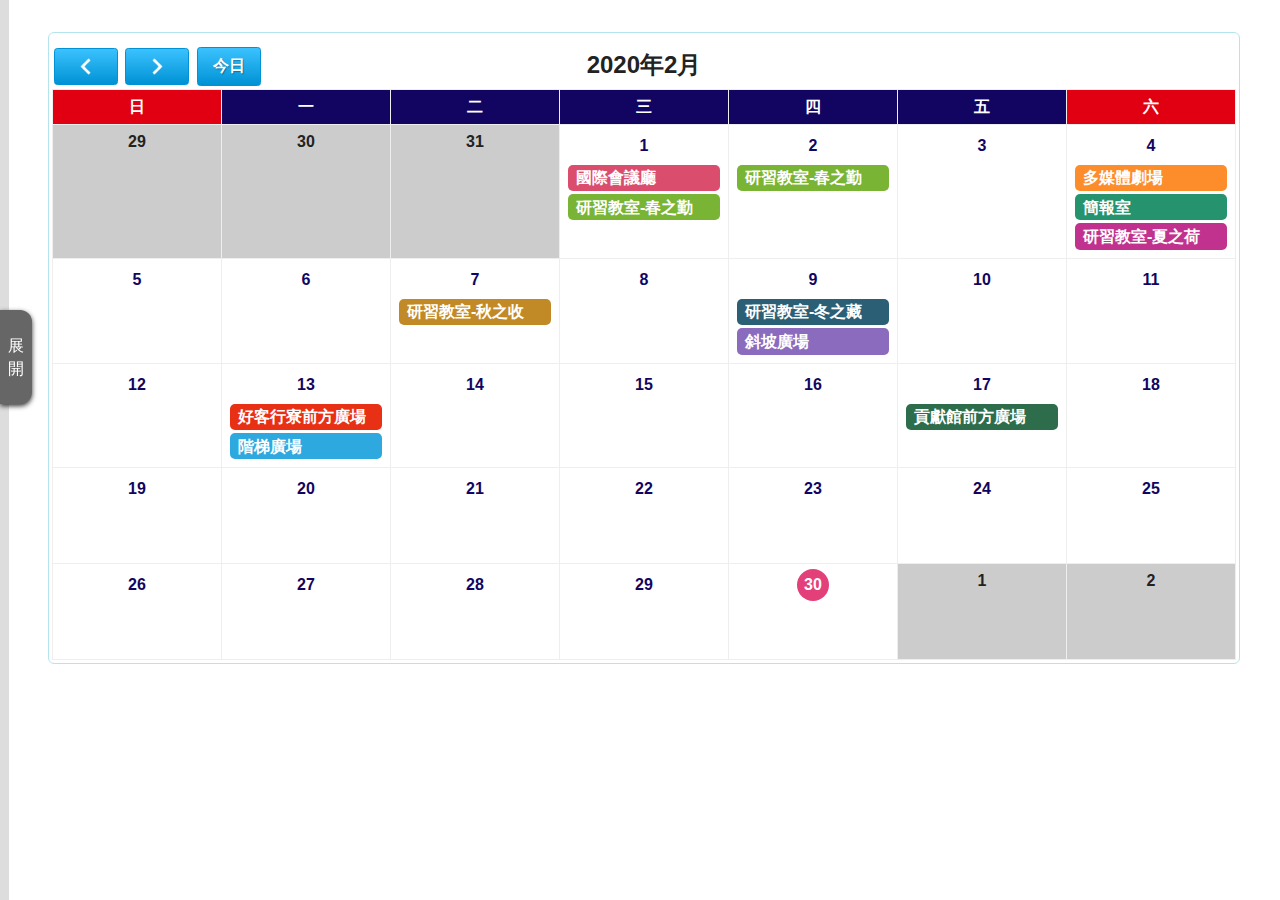
==== commit 7a1460c6: "109/06/09問題調整" ====
--- a/calendar_1.htm
+++ b/calendar_1.htm
@@ -42,7 +42,7 @@
 
     <!-- wrapper Start -->
     <div class="wrapper full" id="mainC">
-        <div class="leftopen"><a href="javascript:;" onclick="openNav()">open</a></div>
+        <div class="leftopen"><a href="javascript:;" onclick="openNav()">展開</a></div>
 
         <!-- main Start -->
         <div id="center" class="main">
--- a/css/hyui.css
+++ b/css/hyui.css
@@ -1,2 +1,2 @@
-﻿html{font-family:sans-serif;-ms-text-size-adjust:100%;-webkit-text-size-adjust:100%}body{margin:0}article,aside,details,figcaption,figure,footer,header,hgroup,main,menu,nav,section,summary{display:block}audio,canvas,progress,video{display:inline-block;vertical-align:baseline}audio:not([controls]){display:none;height:0}[hidden],template{display:none}a{background-color:transparent}a:active,a:hover{outline:0}abbr[title]{border-bottom:1px dotted}b,strong{font-weight:bold}dfn{font-style:italic}h1{font-size:2em;margin:0.67em 0}mark{background:#ff0;color:#000}small{font-size:80%}sub,sup{font-size:75%;line-height:0;position:relative;vertical-align:baseline}sup{top:-0.5em}sub{bottom:-0.25em}img{border:0}svg:not(:root){overflow:hidden}figure{margin:1em 40px}hr{box-sizing:content-box;height:0}pre{overflow:auto}code,kbd,pre,samp{font-family:monospace, monospace;font-size:1em}button,input,optgroup,select,textarea{color:inherit;font:inherit;margin:0}button{overflow:visible}button,select{text-transform:none}button,html input[type="button"],input[type="reset"],input[type="submit"]{-webkit-appearance:button;cursor:pointer}button[disabled],html input[disabled]{cursor:default}button::-moz-focus-inner,input::-moz-focus-inner{border:0;padding:0}input{line-height:normal}input[type="checkbox"],input[type="radio"]{box-sizing:border-box;padding:0}input[type="number"]::-webkit-inner-spin-button,input[type="number"]::-webkit-outer-spin-button{height:auto}input[type="search"]{-webkit-appearance:textfield;box-sizing:content-box}input[type="search"]::-webkit-search-cancel-button,input[type="search"]::-webkit-search-decoration{-webkit-appearance:none}fieldset{border:1px solid #c0c0c0;margin:0 2px;padding:0.35em 0.625em 0.75em}legend{border:0;padding:0}textarea{overflow:auto}optgroup{font-weight:bold}table{border-collapse:collapse;border-spacing:0}td,th{padding:0}.divider,.divider-vertical,.header,.header .navigation,.search.m_search .keywordHot,div.function,.category{clear:both;zoom:1}.divider:before,.divider-vertical:before,.header:before,.header .navigation:before,.search.m_search .keywordHot:before,div.function:before,.category:before,.divider:after,.divider-vertical:after,.header:after,.header .navigation:after,.search.m_search .keywordHot:after,div.function:after,.category:after{content:"";display:table}.divider:after,.divider-vertical:after,.header:after,.header .navigation:after,.search.m_search .keywordHot:after,div.function:after,.category:after{clear:both}.row{margin-left:-15px;margin-right:-15px;clear:both;zoom:1}.row:before,.row:after{content:"";display:table}.row:after{clear:both}.row>div{box-sizing:border-box}.container{position:relative;margin-right:auto;margin-left:auto;padding-left:15px;padding-right:15px;clear:both;zoom:1}.container:before,.container:after{content:"";display:table}.container:after{clear:both}.breadcrumb ul li:before{content:" / ";display:inline-block;padding:0px 4px;margin:0px 5px 0px 5px;color:#CCC}html{font-size:100%;line-height:1em}.vertical_rhythm{background-image:url('[data-uri]');background-size:100%;background-image:-webkit-gradient(linear, 50% 100%, 50% 0%, color-stop(5%, rgba(187,187,187,0.4)),color-stop(5%, rgba(187,187,187,0)));background-image:-moz-linear-gradient(bottom, rgba(187,187,187,0.4) 5%,rgba(187,187,187,0) 5%);background-image:-webkit-linear-gradient(bottom, rgba(187,187,187,0.4) 5%,rgba(187,187,187,0) 5%);background-image:linear-gradient(to top, rgba(187,187,187,0.4) 5%,rgba(187,187,187,0) 5%);-moz-background-size:100% 2em;-o-background-size:100% 2em;-webkit-background-size:100% 2em;background-size:100% 2em;background-position:left top}.vertical_rhythm img{float:left;margin:0 16px 0 0}.cp{font-size:1em;line-height:2em}.cp h1{font-size:2em;line-height:1.5em;padding-top:0em;margin-bottom:.5em}.cp h2{font-size:1.5em;line-height:1.33333em;padding-top:0em;margin-bottom:0em}.cp h3{font-size:1.25em;line-height:1.6em;padding-top:0em;margin-bottom:0em}.cp h4{font-size:1.25em;line-height:1.6em;padding-top:0em;margin-bottom:0em}.cp h5{font-size:1.25em;line-height:1.6em;margin-top:0em;margin-bottom:0em}.cp h6{font-size:1em;line-height:2em;margin-top:0em;margin-bottom:0em}.cp p{font-size:1em;line-height:2em;margin-top:0em;margin-bottom:2em}.cp ul,.cp ol{font-size:1em;line-height:2em;margin-top:0em;margin-bottom:2em}.cp dd,.cp th,.cp td figure{font-size:1em;line-height:2em}.cp blockquote{background:#f2f2f2;font-style:normal;display:block;font-size:1em;line-height:2em;border-left:5px solid #120561;padding:32px;box-sizing:border-box;margin-left:.5em;margin-right:.5em;margin-top:0em;margin-bottom:2em}.cp img{max-width:100%}@media screen and (max-width: 767px){.cp img{max-width:100%;width:auto;clear:both}}body{font-size:1em;font-weight:normal;color:#222;line-height:1.45em;font-family:Lato,"PingFang TC","Helvetica Neue",Helvetica,微軟正黑體,Arial,sans-serif;-webkit-text-size-adjust:none}a{color:#120561;text-decoration:none}a:hover,a:focus{color:#1b0892;cursor:pointer}kbd{background:#FFF;border-radius:.2em;color:#555;font-weight:bold;display:inline-block;padding:.1em .6em;font-size:.938em;font-family:sans-serif;margin-right:.4em;margin-bottom:.1em;vertical-align:middle;border-top:1px solid #BBB;border-bottom:3px solid #BBB;border-left:2px solid #BBB;border-right:2px solid #BBB}kbd ~ kbd{margin-left:.4em}kbd kbd{border:none}.demosection{padding:0em 0 3em;text-align:center}.demosection [class^="col"]{border:1px solid #21baff;background:#baeaff;min-height:200px;color:#888;text-align:center;line-height:200px;font-size:1.5em;font-weight:bold;-moz-box-sizing:border-box;-webkit-box-sizing:border-box;box-sizing:border-box}.demosection+.demosection{padding-top:2em}.demosection+.bg{background:#573df5}.demosection.full .container{max-width:100% !important}.full .container{max-width:100% !important}.col-6-6 .col{float:left;width:100%}@media (min-width: 768px){.col-6-6 .col{float:left;width:50%}}@media (min-width: 992px){.col-6-6 .col{float:left;width:50%}}@media (min-width: 1400px){.col-6-6 .col{float:left;width:50%}}.col-4-4-4 .col{float:left;width:100%}@media (min-width: 768px){.col-4-4-4 .col{float:left;width:33.33333%}}@media (min-width: 992px){.col-4-4-4 .col{float:left;width:33.33333%}}@media (min-width: 1400px){.col-4-4-4 .col{float:left;width:33.33333%}}.col-3-3-3-3 .col{float:left;width:100%}@media (min-width: 768px){.col-3-3-3-3 .col{float:left;width:50%}}@media (min-width: 992px){.col-3-3-3-3 .col{float:left;width:25%}}@media (min-width: 1400px){.col-3-3-3-3 .col{float:left;width:25%}}.col-8-4 .col{float:left;width:100%}@media (min-width: 768px){.col-8-4 .col{float:left;width:66.66667%}}@media (min-width: 992px){.col-8-4 .col{float:left;width:66.66667%}}@media (min-width: 1400px){.col-8-4 .col{float:left;width:66.66667%}}.col-8-4 .col:nth-child(2n){float:left;width:100%}@media (min-width: 768px){.col-8-4 .col:nth-child(2n){float:left;width:33.33333%}}@media (min-width: 992px){.col-8-4 .col:nth-child(2n){float:left;width:33.33333%}}@media (min-width: 1400px){.col-8-4 .col:nth-child(2n){float:left;width:33.33333%}}.col-4-8 .col{float:left;width:100%}@media (min-width: 768px){.col-4-8 .col{float:left;width:33.33333%}}@media (min-width: 992px){.col-4-8 .col{float:left;width:33.33333%}}@media (min-width: 1400px){.col-4-8 .col{float:left;width:33.33333%}}.col-4-8 .col:nth-child(2n){float:left;width:100%}@media (min-width: 768px){.col-4-8 .col:nth-child(2n){float:left;width:66.66667%}}@media (min-width: 992px){.col-4-8 .col:nth-child(2n){float:left;width:66.66667%}}@media (min-width: 1400px){.col-4-8 .col:nth-child(2n){float:left;width:66.66667%}}.col-2-2-2-2-2-2 .col{float:left;width:50%}@media (min-width: 768px){.col-2-2-2-2-2-2 .col{float:left;width:16.66667%}}@media (min-width: 992px){.col-2-2-2-2-2-2 .col{float:left;width:16.66667%}}@media (min-width: 1400px){.col-2-2-2-2-2-2 .col{float:left;width:16.66667%}}.cssname .news{float:left;width:100%}@media (min-width: 768px){.cssname .news{float:left;width:66.66667%}}@media (min-width: 992px){.cssname .news{float:left;width:66.66667%}}@media (min-width: 1400px){.cssname .news{float:left;width:66.66667%}}.cssname .video{float:left;width:100%}@media (min-width: 768px){.cssname .video{float:left;width:33.33333%}}@media (min-width: 992px){.cssname .video{float:left;width:33.33333%}}@media (min-width: 1400px){.cssname .video{float:left;width:33.33333%}}.col-3-6-3 .col{float:left;width:100%}@media (min-width: 768px){.col-3-6-3 .col{float:left;width:25%}}@media (min-width: 992px){.col-3-6-3 .col{float:left;width:25%}}@media (min-width: 1400px){.col-3-6-3 .col{float:left;width:25%}}.col-3-6-3 .col:nth-child(2){float:left;width:100%}@media (min-width: 768px){.col-3-6-3 .col:nth-child(2){float:left;width:50%}}@media (min-width: 992px){.col-3-6-3 .col:nth-child(2){float:left;width:50%}}@media (min-width: 1400px){.col-3-6-3 .col:nth-child(2){float:left;width:50%}}.col-5 .col{float:left;width:100%}@media (min-width: 768px){.col-5 .col{float:left;width:16.66667%}}@media (min-width: 992px){.col-5 .col{float:left;width:16.66667%}}@media (min-width: 1400px){.col-5 .col{float:left;width:16.66667%}}.col-5 .col:first-child{margin-left:0%}@media (min-width: 768px){.col-5 .col:first-child{margin-left:8.33333%}}@media (min-width: 992px){.col-5 .col:first-child{margin-left:8.33333%}}@media (min-width: 1400px){.col-5 .col:first-child{margin-left:8.33333%}}.breadcrumb{border-bottom:1px solid #EEE;padding:.1em 0em .1em;font-size:.813em;margin:0px auto 5px}.breadcrumb ul{margin:0;padding:0;list-style:none}.breadcrumb ul li{display:inline-block;margin:0px .1em .1em 0px}.breadcrumb ul li:first-child:before{content:"";display:inline-block;color:#666;margin-left:0;padding:0}.breadcrumb a{color:#222;text-decoration:none}.breadcrumb a:hover,.breadcrumb a:focus{color:#1b0892;cursor:pointer}.divider,.divider-vertical{text-align:center;white-space:nowrap;-webkit-user-select:none;-moz-user-select:none;-ms-user-select:none;-o-user-select:none;user-select:none;font-size:.813em;color:grey;text-shadow:0 1px 1px #fff;display:block}.divider{display:table;line-height:1;margin:20px 0}.divider:after,.divider:before{content:'';display:table-cell;position:relative;top:50%;width:50%;background-repeat:no-repeat;background-image:url("../images/basic/divider.jpg")}.divider:before{background-position:right 1em top 50%}.divider:after{background-position:left 1em top 50%}.divider-vertical{position:absolute;z-index:2;top:50%;left:50%;width:auto;height:50%;line-height:0;-webkit-transform:translateX(-50%);transform:translateX(-50%)}.divider-vertical:after,.divider-vertical:before{content:'';position:absolute;left:50%;z-index:3;width:0;height:calc(100% - 1.2rem);border-left:1px solid #CFCFCF;border-right:1px solid rgba(255,255,255,0.05)}.divider-vertical:before{top:-100%}.divider-vertical:after{bottom:0}.btn_grp{text-align:center;padding:1em 0}.btn,.btn-green,.btn-blue,.btn-yellow,.btn-orange,.btn-primary,.btn-red,.btn-purple,.btn-submit,.btn-reset,button,input[type="button"],input[type="submit"],input[type="reset"],.upload_grp .upload_btn{font-size:1em;touch-action:manipulation;background-image:none;display:inline-block;text-align:center;vertical-align:middle;text-decoration:none;white-space:nowrap;line-height:normal;width:auto;padding:.5em;min-width:4em;margin:.25em .1em}.btn i,.btn-green i,.btn-blue i,.btn-yellow i,.btn-orange i,.btn-primary i,.btn-red i,.btn-purple i,.btn-submit i,.btn-reset i,button i,input[type="button"] i,input[type="submit"] i,input[type="reset"] i,.upload_grp .upload_btn i{margin-right:.3em;margin-left:.3em}.btn{-moz-box-sizing:border-box;-webkit-box-sizing:border-box;box-sizing:border-box;background-color:#f5f5f5;border:1px solid #cfcfcf;color:#222;text-shadow:1px 1px 1px RGBA(0, 0, 0, 0.3);-moz-border-radius:.2em;-webkit-border-radius:.2em;border-radius:.2em;background:#fff;background:-webkit-linear-gradient(top, #fff, #cfcfcf);background:linear-gradient(to bottom, #ffffff,#cfcfcf);text-shadow:none}.btn:hover,.btn:focus{background-color:#dcdcdc;border:1px solid #c2c2c2 !important;cursor:pointer;color:#FFF;outline:none;background:#fff;background:-webkit-linear-gradient(top, #fff, #c7c7c7);background:linear-gradient(to bottom, #ffffff,#c7c7c7)}.btn.active{background:#fff;cursor:pointer}.btn:hover,.btn:focus{color:#222;outline:none}.btn-green{background-color:#090;border:1px solid #004d00;color:#FFF;text-shadow:1px 1px 1px RGBA(0, 0, 0, 0.3);-moz-border-radius:.2em;-webkit-border-radius:.2em;border-radius:.2em;background:#00b300;background:-webkit-linear-gradient(top, #00b300, #004d00);background:linear-gradient(to bottom, #00b300,#004d00)}.btn-green:hover,.btn-green:focus{background-color:#060;border:1px solid #030 !important;cursor:pointer;color:#FFF;outline:none;background:#0c0;background:-webkit-linear-gradient(top, #0c0, #003d00);background:linear-gradient(to bottom, #00cc00,#003d00)}.btn-green.active{background:#00b300;cursor:pointer}.btn-blue{background-color:#21baff;border:1px solid #0092d4;color:#FFF;text-shadow:1px 1px 1px RGBA(0, 0, 0, 0.3);-moz-border-radius:.2em;-webkit-border-radius:.2em;border-radius:.2em;background:#3bc2ff;background:-webkit-linear-gradient(top, #3bc2ff, #0092d4);background:linear-gradient(to bottom, #3bc2ff,#0092d4)}.btn-blue:hover,.btn-blue:focus{background-color:#00a3ed;border:1px solid #0080ba !important;cursor:pointer;color:#FFF;outline:none;background:#54caff;background:-webkit-linear-gradient(top, #54caff, #0087c4);background:linear-gradient(to bottom, #54caff,#0087c4)}.btn-blue.active{background:#3bc2ff;cursor:pointer}.btn-yellow{background-color:#fcc82a;border:1px solid #d7a303;color:#FFF;text-shadow:1px 1px 1px RGBA(0, 0, 0, 0.3);-moz-border-radius:.2em;-webkit-border-radius:.2em;border-radius:.2em;background:#fdcf43;background:-webkit-linear-gradient(top, #fdcf43, #d7a303);background:linear-gradient(to bottom, #fdcf43,#d7a303)}.btn-yellow:hover,.btn-yellow:focus{background-color:#f0b603;border:1px solid #be9002 !important;cursor:pointer;color:#FFF;outline:none;background:#fdd55d;background:-webkit-linear-gradient(top, #fdd55d, #c89703);background:linear-gradient(to bottom, #fdd55d,#c89703)}.btn-yellow.active{background:#fdcf43;cursor:pointer}.btn-orange,.btn-primary{background-color:#f99441;border:1px solid #e66c08;color:#FFF;text-shadow:1px 1px 1px RGBA(0, 0, 0, 0.3);-moz-border-radius:.2em;-webkit-border-radius:.2em;border-radius:.2em;background:#f9a25a;background:-webkit-linear-gradient(top, #f9a25a, #e66c08);background:linear-gradient(to bottom, #f9a25a,#e66c08)}.btn-orange:hover,.btn-primary:hover,.btn-orange:focus,.btn-primary:focus{background-color:#f77810;border:1px solid #cd6007 !important;cursor:pointer;color:#FFF;outline:none;background:#fab073;background:-webkit-linear-gradient(top, #fab073, #d76507);background:linear-gradient(to bottom, #fab073,#d76507)}.btn-orange.active,.active.btn-primary{background:#f9a25a;cursor:pointer}.btn-red{background-color:#e00012;border:1px solid #94000c;color:#FFF;text-shadow:1px 1px 1px RGBA(0, 0, 0, 0.3);-moz-border-radius:.2em;-webkit-border-radius:.2em;border-radius:.2em;background:#fa0014;background:-webkit-linear-gradient(top, #fa0014, #94000c);background:linear-gradient(to bottom, #fa0014,#94000c)}.btn-red:hover,.btn-red:focus{background-color:#ad000e;border:1px solid #7a000a !important;cursor:pointer;color:#FFF;outline:none;background:#ff1427;background:-webkit-linear-gradient(top, #ff1427, #84000b);background:linear-gradient(to bottom, #ff1427,#84000b)}.btn-red.active{background:#fa0014;cursor:pointer}.btn-purple{background-color:#e65689;border:1px solid #d11f5d;color:#FFF;text-shadow:1px 1px 1px RGBA(0, 0, 0, 0.3);-moz-border-radius:.2em;-webkit-border-radius:.2em;border-radius:.2em;background:#ea6c98;background:-webkit-linear-gradient(top, #ea6c98, #d11f5d);background:linear-gradient(to bottom, #ea6c98,#d11f5d)}.btn-purple:hover,.btn-purple:focus{background-color:#e02a69;border:1px solid #bb1b53 !important;cursor:pointer;color:#FFF;outline:none;background:#ed83a8;background:-webkit-linear-gradient(top, #ed83a8, #c41d57);background:linear-gradient(to bottom, #ed83a8,#c41d57)}.btn-purple.active{background:#ea6c98;cursor:pointer}.btn-submit{background-color:#170679;border:1px solid #090331;color:#FFF;text-shadow:1px 1px 1px RGBA(0, 0, 0, 0.3);-moz-border-radius:.2em;-webkit-border-radius:.2em;border-radius:.2em;background:#1b0892;background:-webkit-linear-gradient(top, #1b0892, #090331);background:linear-gradient(to bottom, #1b0892,#090331)}.btn-submit:hover,.btn-submit:focus{background-color:#0e0449;border:1px solid #050118 !important;cursor:pointer;color:#FFF;outline:none;background:#2009aa;background:-webkit-linear-gradient(top, #2009aa, #060222);background:linear-gradient(to bottom, #2009aa,#060222)}.btn-submit.active{background:#1b0892;cursor:pointer}.btn-reset{color:#484848;border:solid 1px #afafaf}.btn-xl{font-size:1.5em}.btn-lg{font-size:1.25em}.btn-sm{font-size:.938em}.btn-xs{font-size:.75em}hr{border:none;border-top:1px solid #CFCFCF;margin:1em 0px;display:block;clear:both}img.img_rounded{-moz-border-radius:10px;-webkit-border-radius:10px;border-radius:10px}img.img_circle{-moz-border-radius:50%;-webkit-border-radius:50%;border-radius:50%}img:not([src]){visibility:hidden;opacity:0}img.lazy{visibility:hidden}img.loaded{visibility:visible;animation:lazy_animation .5s ease-out}@keyframes lazy_animation{from{opacity:0}to{opacity:1}}.img-container{width:100%;position:relative;overflow:hidden;background:#F1F1F1}.img-container:before{display:inline-block;content:"";padding-top:75%}.img-container img{display:block;position:absolute;top:0;bottom:0;right:0;left:0;width:100%;height:100%;margin:auto}.img-container a{height:100%;width:100%;position:absolute;top:0;left:0}.img-container a .caption{position:absolute;width:100%;height:3em;line-height:3em;background:rgba(0,0,0,0.45);padding:0 1em;font-size:1.25em;color:#FFF;margin:0;bottom:0;z-index:2;text-align:center;overflow:hidden;white-space:nowrap;text-overflow:ellipsis;-moz-box-sizing:border-box;-webkit-box-sizing:border-box;box-sizing:border-box}@media screen and (max-width: 767px){.img-container a .caption{width:100%;height:2em;line-height:2em;left:0;padding:0 1em}}.img-container a:focus:before{content:"";position:absolute;z-index:2;width:100%;height:100%;top:0;left:0;bottom:0;right:0;box-shadow:0 0px 0px 2px #1b0892 inset}.img-container img{position:absolute;width:100% !important;height:100% !important;top:0;left:0;right:0;bottom:0}.img-container iframe{position:absolute;width:100% !important;height:100% !important;top:0;left:0;right:0;bottom:0}.ie-object-none,.ie-object-cover,.ie-object-fill,.ie-object-contain{position:relative;background-position:center center;background-repeat:no-repeat}.ie-object-none img,.ie-object-cover img,.ie-object-fill img,.ie-object-contain img{opacity:0;width:0px;height:0px}.ie-object-none{background-size:auto}.ie-object-cover{background-size:cover}.ie-object-fill{background-size:100% 100%}.ie-object-contain{background-size:contain}.fill{object-fit:fill}.contain{object-fit:contain}.cover{object-fit:cover}.none{object-fit:none}.scale-down{object-fit:scale-down}table{width:100%;border-collapse:collapse}@media screen and (max-width: 575px){table{width:100%}}table th,table td{padding:.5em;text-align:left}table td{border:#ddd 1px solid;word-break:break-all}table td a{word-break:break-all}table th{background-color:#F3F3F3;color:#333;border:#DDD 1px solid;text-align:center;white-space:nowrap}table.table_hover tr:hover{background:#F3F3F3}table.table_sprite tr:nth-child(even){background:#F5F5F5}@media screen and (max-width: 575px){.table_list{background-color:transparent !important}.table_list thead,.table_list tbody,.table_list th,.table_list td,.table_list tr{display:block}.table_list thead tr{position:absolute;top:-9999px;left:-9999px}.table_list tr{border:1px solid #ccc;margin-bottom:10px}.table_list td{border:none !important;border-bottom:1px solid #eee !important;position:relative;padding-left:35% !important;white-space:normal;text-align:left}.table_list td:before{content:attr(data-title);position:absolute;top:.5em;left:.5em;width:30%;padding-right:10px;white-space:nowrap;text-align:left;font-weight:bold;color:#000}}.fix_th_table{margin:1em 0}@media screen and (max-width: 767px){.fix_th_table{position:relative;width:100%;overflow:hidden !important}}@media screen and (max-width: 767px){.fix_th_table table{display:block;width:100%;overflow-x:scroll;padding-bottom:1em}}.fix_th_table th,.fix_th_table td{width:10em;padding:.8em 0;text-align:center;line-height:1.2}@media screen and (max-width: 767px){.fix_th_table th,.fix_th_table td{display:inline-block;margin-right:-6px;margin-left:0;margin-top:-1px}}.fix_th_table th:first-child{width:8em;white-space:normal}@media screen and (max-width: 767px){.fix_th_table th:first-child{position:absolute !important;left:0;top:auto}}@media screen and (max-width: 767px){.fix_th_table tr{display:block;clear:both;white-space:nowrap;width:auto;padding-left:8em}.fix_th_table tr:first-child{border-top:#ddd 1px solid}}@media screen and (max-width: 767px){.table_wrapper{width:100%;display:block;overflow:hidden;*zoom:1;overflow:hidden;overflow-x:auto;padding-bottom:1em;-webkit-overflow-scrolling:touch;-webkit-transform:translate3d(0, 0, 0)}.table_wrapper table{width:100%;min-width:600px}}.scroltable{min-width:600px !important}.scroltable-wrapper{position:relative;-webkit-overflow-scrolling:touch;-webkit-transform:translate3d(0, 0, 0);overflow-y:hidden}.scroltable-container{overflow:auto}.scroltable-nav{display:none;position:absolute;width:60px;height:100%;cursor:pointer;z-index:9}.scroltable-nav.scroltable-nav-left{left:0;background:#fff;background:-webkit-linear-gradient(left, #fff, rgba(255,255,255,0));background:linear-gradient(to right, #ffffff,rgba(255,255,255,0))}.scroltable-nav.scroltable-nav-left .tablearrow_left{position:fixed;left:0em;top:0em;display:none;z-index:9}@media screen and (max-width: 767px){.scroltable-nav.scroltable-nav-left .tablearrow_left{display:block}}.scroltable-nav.scroltable-nav-left .tablearrow_left:before{position:absolute;top:0em;left:-.2em;width:30px;height:30px;background:url(../vendor/scrolltable/images/arrow-left.png) no-repeat 10px center;content:"";z-index:2}.scroltable-nav.scroltable-nav-right{right:0;background:rgba(255,255,255,0);background:-webkit-linear-gradient(left, rgba(255,255,255,0), #fff);background:linear-gradient(to right, rgba(255,255,255,0),#ffffff)}.scroltable-nav.scroltable-nav-right .tablearrow_right{position:fixed;top:0em;right:0em;display:none;z-index:9}@media screen and (max-width: 767px){.scroltable-nav.scroltable-nav-right .tablearrow_right{display:block}}.scroltable-nav.scroltable-nav-right .tablearrow_right:before{position:absolute;top:0em;right:-.2em;width:30px;height:30px;background:url(../vendor/scrolltable/images/arrow-right.png) no-repeat right 10px center;content:"";z-index:2}@keyframes arrow_left{from{left:-.2em}to{left:.3em}}@keyframes arrow_right{from{right:-.2em}to{right:.3em}}select::-ms-expand{display:none}.form_grid{font-size:.938em;margin:.5em}.form_grid .form_grp{border-bottom:1px dashed #ccc;overflow:hidden;padding:.2em 0}.form_grid .form_grp.agree{border-bottom:none}.form_grid .form_grp.agree label{float:left;width:auto;margin:0 .5em .5em 0}.form_grid .form_title{float:left;width:25%;position:relative;min-height:1px;padding-left:15px;padding-right:15px;-moz-box-sizing:border-box;-webkit-box-sizing:border-box;box-sizing:border-box;padding-top:5px}@media screen and (max-width: 767px){.form_grid .form_title{width:100%}}.form_grid .form_content{float:left;padding-top:3px;width:calc(100% - 25%);position:relative;min-height:1px;padding-left:15px;padding-right:15px;-moz-box-sizing:border-box;-webkit-box-sizing:border-box;box-sizing:border-box;overflow:hidden}@media screen and (max-width: 767px){.form_grid .form_content{width:100%}}.form_grid .form_content .form_grp{min-height:2.5em}.form_grid .form_content .form_grp .form_content{float:none;display:block;position:relative;min-height:1px;padding-left:15px;padding-right:15px;-moz-box-sizing:border-box;-webkit-box-sizing:border-box;box-sizing:border-box}.form_grid .form_content .form_grp .form_content.form_inline input[type="text"],.form_grid .form_content .form_grp .form_content.form_inline select{width:auto;min-width:100px;display:inline-block}@media screen and (max-width: 575px){.form_grid .form_content .form_grp .form_content.form_inline input[type="text"],.form_grid .form_content .form_grp .form_content.form_inline select{width:100%;display:block}}.form_grid .form_content .form_grp:last-child{border-bottom:none;margin-bottom:0}.form_grid .form_content .tel input[type="text"]:first-child{background:url(../images/icon/icon_add.svg) no-repeat 0.5em center;background-size:12px;padding-left:1.5em}.form_grid .form_content .tel input[type="text"]:first-child,.form_grid .form_content .tel select:first-child{width:100px !important}.form_grid .form_content .tel input[type="text"]:first-child ~ input,.form_grid .form_content .tel select:first-child ~ input{width:calc(100% - 200px)}@media screen and (max-width: 575px){.form_grid .form_content .tel input[type="text"]:first-child ~ input,.form_grid .form_content .tel select:first-child ~ input{width:100% !important;display:block !important}}.form_grid .form_content .birthday select{display:inline-block;margin-right:.5em;text-align-last:center}@media screen and (max-width: 575px){.form_grid .form_content .birthday select{width:88% !important;min-width:88% !important;display:inline-block !important;text-align-last:left}}.form_grid .form_content .birthday select option{text-align:center}.form_grid .form_content .birthday select ~ select{margin-left:.2em}@media screen and (max-width: 575px){.form_grid .form_content .birthday select ~ select{margin-left:0}}.form_grid .form_content .address select{min-width:100px}.form_grid .form_content .address select option{text-align:center}@media screen and (max-width: 575px){.form_grid .form_content .address select{width:100px;display:inline-block !important}}.form_grid .form_content .address input[type="text"]{width:calc(100% - 211px) !important}@media screen and (max-width: 767px){.form_grid .form_content .address input[type="text"]{display:block !important;width:100% !important}}.form_grid .form_content .datepick{padding-right:.5em;position:relative;display:inline-block}@media screen and (max-width: 575px){.form_grid .form_content .datepick{width:100%;display:block}}.form_grid .form_content .datepick+.datepick{margin-left:.3em;margin-right:0;padding-right:0}.form_grid .form_content .datepick+.datepick:before{content:"~";font-size:1.5em;display:inline-block;position:absolute;left:-.65em;top:.3em;color:#777}@media screen and (max-width: 575px){.form_grid .form_content .datepick+.datepick{margin-left:0em}.form_grid .form_content .datepick+.datepick:before{display:none}}.form_grid .form_content .datepick+.datepick i{right:.5em}.form_grid .form_content .datepick i{position:absolute;padding:.37em .1em !important;right:1em;top:.2em;min-width:1em;background:none;border:none;width:auto;pointer-events:none}.form_grid .form_content .datepick i:hover,.form_grid .form_content .datepick i:focus{box-shadow:none;border:none !important}.form_grid .form_content .datepick>input[type="text"]{width:10em;padding-right:2em}@media screen and (max-width: 575px){.form_grid .form_content .datepick>input[type="text"]{width:100%}}form .form_grp,form .check_grp,form .radio_grp,form .btn_grp,form .upload_grp{margin:.2em 0}form .check_grp label,form .radio_grp label{display:block}form .check_grp.form_inline label,form .radio_grp.form_inline label{display:inline-block;margin:.2em .5em 0 0}form .form_grp.form_inline label,form .upload_grp.form_inline label{display:inline-block;margin-right:.5em}form .form_grp.form_inline input,form .form_grp.form_inline textarea,form .form_grp.form_inline select,form .upload_grp.form_inline input,form .upload_grp.form_inline textarea,form .upload_grp.form_inline select{width:auto}form.form_inline label{display:inline-block;vertical-align:middle;margin-right:.5em}form.form_inline label ~ input,form.form_inline label ~ textarea{display:inline-block;width:auto;vertical-align:middle}form.form_inline input[type="text"],form.form_inline input[type="password"],form.form_inline select,form.form_inline textarea{width:auto;display:inline-block}form.form_inline .form_grp,form.form_inline .check_grp,form.form_inline .radio_grp,form.form_inline .btn_grp,form.form_inline .upload_grp{display:inline-block;margin-right:.5em}form.form_inline .btn_grp .btn,form.form_inline .btn_grp input[type="submit"],form.form_inline .btn_grp input[type="reset"],form.form_inline .btn_grp input[type="button"],form.form_inline .btn_grp input[type="search"]{margin-top:-3px;padding:.45em 1em}form.form_inline select,form.form_inline textarea{width:auto}label,legend{display:inline-block;margin:0 0 .5em 0}@media screen and (max-width: 575px){label,legend{display:block}}label.inline input,label.inline select,label.inline textarea,legend.inline input,legend.inline select,legend.inline textarea{width:auto}fieldset{border:none;padding:0;margin:0}input,textarea,select,button{color:#222;font-size:1em;border:1px solid #ccc;padding:.5em;background:#fff;vertical-align:middle;margin-bottom:.3em;-moz-box-sizing:border-box;-webkit-box-sizing:border-box;box-sizing:border-box;-moz-border-radius:.2em;-webkit-border-radius:.2em;border-radius:.2em;-moz-transition:border,.2s,ease-out;-o-transition:border,.2s,ease-out;-webkit-transition:border,.2s,ease-out;transition:border,.2s,ease-out;-moz-transition:box-shadow,.2s,ease-out;-o-transition:box-shadow,.2s,ease-out;-webkit-transition:box-shadow,.2s,ease-out;transition:box-shadow,.2s,ease-out}input,select,textarea{width:100%;-webkit-appearance:none;-moz-appearance:none;appearance:none}input[type="text"]::-webkit-input-placeholder,input[type="password"]::-webkit-input-placeholder,input[type="file"]::-webkit-input-placeholder,input[type="tel"]::-webkit-input-placeholder{color:#999}input[type="text"]::-moz-placeholder,input[type="password"]::-moz-placeholder,input[type="file"]::-moz-placeholder,input[type="tel"]::-moz-placeholder{color:#999}input[type="text"]:-ms-input-placeholder,input[type="password"]:-ms-input-placeholder,input[type="file"]:-ms-input-placeholder,input[type="tel"]:-ms-input-placeholder{color:#999}input[type="text"]:-moz-placeholder,input[type="password"]:-moz-placeholder,input[type="file"]:-moz-placeholder,input[type="tel"]:-moz-placeholder{color:#999}button,input[type="button"]{background-color:#21baff;border:1px solid #0092d4;color:#FFF;text-shadow:1px 1px 1px RGBA(0, 0, 0, 0.3);-moz-border-radius:.2em;-webkit-border-radius:.2em;border-radius:.2em;background:#3bc2ff;background:-webkit-linear-gradient(top, #3bc2ff, #0092d4);background:linear-gradient(to bottom, #3bc2ff,#0092d4);font-weight:bold}button:hover,button:focus,input[type="button"]:hover,input[type="button"]:focus{background-color:#00a3ed;border:1px solid #0080ba !important;cursor:pointer;color:#FFF;outline:none;background:#54caff;background:-webkit-linear-gradient(top, #54caff, #0087c4);background:linear-gradient(to bottom, #54caff,#0087c4)}button.active,input[type="button"].active{background:#3bc2ff;cursor:pointer}input[type="submit"]{background-color:#21baff;border:1px solid #0092d4;color:#FFF;text-shadow:1px 1px 1px RGBA(0, 0, 0, 0.3);-moz-border-radius:.2em;-webkit-border-radius:.2em;border-radius:.2em;background:#3bc2ff;background:-webkit-linear-gradient(top, #3bc2ff, #0092d4);background:linear-gradient(to bottom, #3bc2ff,#0092d4)}input[type="submit"]:hover,input[type="submit"]:focus{background-color:#00a3ed;border:1px solid #0080ba !important;cursor:pointer;color:#FFF;outline:none;background:#54caff;background:-webkit-linear-gradient(top, #54caff, #0087c4);background:linear-gradient(to bottom, #54caff,#0087c4)}input[type="submit"].active{background:#3bc2ff;cursor:pointer}textarea{color:#222;font-size:1em;border:1px solid #ccc;padding:.5em;background:#fff;vertical-align:middle;margin-bottom:.3em;-moz-box-sizing:border-box;-webkit-box-sizing:border-box;box-sizing:border-box;-moz-border-radius:.2em;-webkit-border-radius:.2em;border-radius:.2em;-moz-transition:border,.2s,ease-out;-o-transition:border,.2s,ease-out;-webkit-transition:border,.2s,ease-out;transition:border,.2s,ease-out;-moz-transition:box-shadow,.2s,ease-out;-o-transition:box-shadow,.2s,ease-out;-webkit-transition:box-shadow,.2s,ease-out;transition:box-shadow,.2s,ease-out;height:5em;overflow-y:scroll}@media screen and (max-width: 575px){textarea{width:100%}}input[type="text"]:focus,input[type="reset"]:focus,input[type="file"]:focus,input[type="tel"]:focus,input[type="password"]:focus,textarea:focus,select:focus{border:1px solid #87daff;-moz-box-shadow:0px 0px 0px 2px #87daff;-webkit-box-shadow:0px 0px 0px 2px #87daff;box-shadow:0px 0px 0px 2px #87daff;outline:none}select{line-height:2.4em;height:2.4em;padding:0 24px 0 .5em;border:1px solid #ccc;background:#fff url(../images/icon/icon_select_arrow.png) no-repeat right center;background-size:16px}select option{outline:none;border:none}select:-moz-focusring{color:transparent;text-shadow:0 0 0 #000}input[type="reset"]{background-color:#999;border:1px solid #737373;color:#FFF;text-shadow:1px 1px 1px RGBA(0, 0, 0, 0.3);-moz-border-radius:.2em;-webkit-border-radius:.2em;border-radius:.2em;background:#a6a6a6;background:-webkit-linear-gradient(top, #a6a6a6, #737373);background:linear-gradient(to bottom, #a6a6a6,#737373);text-shadow:none}input[type="reset"]:hover,input[type="reset"]:focus{background-color:gray;border:1px solid #666 !important;cursor:pointer;color:#FFF;outline:none;background:#b3b3b3;background:-webkit-linear-gradient(top, #b3b3b3, #6b6b6b);background:linear-gradient(to bottom, #b3b3b3,#6b6b6b)}input[type="reset"].active{background:#a6a6a6;cursor:pointer}input[type="checkbox"],input[type="radio"]{font-size:1em;margin:-4px .2em 0 0;width:1em;height:1em;background-color:#f7f6ee;border:1px solid #ccc}input[type="radio"]{border-radius:50%}input[type="checkbox"]:checked,input[type="checkbox"]:focus,input[type="radio"]:checked,input[type="radio"]:focus{border-color:#333;background-color:#333;outline:none}input[type="checkbox"]:checked{background-image:url(../images/basic/icon_checked.svg);background-repeat:no-repeat;background-position:center center;background-size:98%;box-shadow:#ccc 0 0 0 1px;-moz-border-radius:2px;-webkit-border-radius:2px;border-radius:2px}input[type="radio"]:checked{box-shadow:#fff 0 0 0 3px inset,#ccc 0 0 0 1px}input[readonly],input[disable]{background:#f2f2f2;color:#b3b3b3;border-color:#b3b3b3}input[readonly] ~ label,input[disable] ~ label{color:#b3b3b3}input[readonly]:hover,input[readonly]:focus,input[disable]:hover,input[disable]:focus{border-color:#b3b3b3;box-shadow:none}.upload_grp{position:relative}.upload_grp input[readonly],.upload_grp input[disable]{background:transparent;color:#666}.upload_grp input[readonly]{background:#fff}.upload_grp .upload_btn{position:absolute;overflow:hidden;top:1px;right:3px;background-color:#21baff;border:1px solid #0092d4;color:#FFF;text-shadow:1px 1px 1px RGBA(0, 0, 0, 0.3);-moz-border-radius:.2em;-webkit-border-radius:.2em;border-radius:.2em;background:#3bc2ff;background:-webkit-linear-gradient(top, #3bc2ff, #0092d4);background:linear-gradient(to bottom, #3bc2ff,#0092d4);padding:.2em 1em !important;-moz-border-radius:4px;-webkit-border-radius:4px;border-radius:4px}.upload_grp .upload_btn:hover,.upload_grp .upload_btn:focus{background-color:#00a3ed;border:1px solid #0080ba !important;cursor:pointer;color:#FFF;outline:none;background:#54caff;background:-webkit-linear-gradient(top, #54caff, #0087c4);background:linear-gradient(to bottom, #54caff,#0087c4)}.upload_grp .upload_btn.active{background:#3bc2ff;cursor:pointer}.upload_grp .upload_btn:hover,.upload_grp .upload_btn:focus{cursor:pointer !important}input[type="file"]{position:absolute;top:0;right:0;margin:0;padding:0;font-size:1.25em;cursor:pointer;opacity:0;filter:alpha(opacity=0)}img.captcha{display:inline-block;vertical-align:middle;max-height:2.5em;margin-bottom:.3em}img.captcha+input{display:inline-block;width:auto;vertical-align:middle}img.captcha ~ .btn{margin-top:-1px}img.captcha ~ img{display:inline-block;vertical-align:middle;max-height:2.4em;margin-bottom:.5em}abbr[title]{border-bottom:none;text-decoration:none}[class^="i_"]:before{content:"";display:inline-block;height:1em;width:1em;vertical-align:middle;speak:none}.invert:before{-webkit-filter:invert(100%);filter:invert(100%)}.i_add:before{background-image:url(../images/icon/icon_add.svg);background-size:cover;margin-top:-0.1em;margin-bottom:.1em;color:#fff}.i_apple:before{background-image:url(../images/icon/icon_apple.svg);background-size:cover;margin-top:-0.1em;margin-bottom:.1em;color:#fff}.i_arrow_left:before{background-image:url(../images/icon/icon_arrow_left.svg);background-size:cover;margin-top:-0.1em;margin-bottom:.1em;color:#fff}.i_arrow_right:before{background-image:url(../images/icon/icon_arrow_right.svg);background-size:cover;margin-top:-0.1em;margin-bottom:.1em;color:#fff}.i_arrow_left2{position:relative;height:1.2em;width:1.2em}.i_arrow_left2:before{content:"";display:inline-block;height:1.2em;width:1.2em;vertical-align:middle;background:url("../images/icon_arrow_left.png") no-repeat center center;background-size:100% auto;z-index:2}.i_arrow_right2{position:relative;height:1.2em;width:1.2em}.i_arrow_right2:before{content:"";display:inline-block;height:1.2em;width:1.2em;vertical-align:middle;background:url("../images/icon_arrow_right.png") no-repeat center center;background-size:100% auto;z-index:2}.i_arrow_up:before{background-image:url(../images/icon/icon_arrow_up.svg);background-size:cover;margin-top:-0.1em;margin-bottom:.1em;color:#fff}.i_arrow_down:before{background-image:url(../images/icon/icon_arrow_down.svg);background-size:cover;margin-top:-0.1em;margin-bottom:.1em;color:#fff}.i_bookmark:before{background-image:url(../images/icon/icon_bookmark.svg);background-size:cover;margin-top:-0.1em;margin-bottom:.1em;color:#fff}.i_chat:before{background-image:url(../images/icon/icon_chat.svg);background-size:cover;margin-top:-0.1em;margin-bottom:.1em;color:#fff}.i_check:before{background-image:url(../images/icon/icon_check.svg);background-size:cover;margin-top:-0.1em;margin-bottom:.1em;color:#fff}.i_clock:before{background-image:url(../images/icon/icon_clock.svg);background-size:cover;margin-top:-0.1em;margin-bottom:.1em;color:#fff}.i_close:before{background-image:url(../images/icon/icon_close.svg);background-size:cover;margin-top:-0.1em;margin-bottom:.1em;color:#fff}.i_edit:before{background-image:url(../images/icon/icon_edit.svg);background-size:cover;margin-top:-0.1em;margin-bottom:.1em;color:#fff}.i_facebook:before{background-image:url(../images/icon/icon_facebook.svg);background-size:cover;margin-top:-0.1em;margin-bottom:.1em;color:#fff}.i_googleplus:before{background-image:url(../images/icon/icon_googleplus.svg);background-size:cover;margin-top:-0.1em;margin-bottom:.1em;color:#fff}.i_grid:before{background-image:url(../images/icon/icon_grid.svg);background-size:cover;margin-top:-0.1em;margin-bottom:.1em;color:#fff}.i_heart:before{background-image:url(../images/icon/icon_heart.svg);background-size:cover;margin-top:-0.1em;margin-bottom:.1em;color:#fff}.i_home:before{background-image:url(../images/icon/icon_home.svg);background-size:cover;margin-top:-0.1em;margin-bottom:.1em;color:#fff}.i_info:before{background-image:url(../images/icon/icon_info.svg);background-size:cover;margin-top:-0.1em;margin-bottom:.1em;color:#fff}.i_link:before{background-image:url(../images/icon/icon_link.svg);background-size:cover;margin-top:-0.1em;margin-bottom:.1em;color:#fff}.i_linkedin:before{background-image:url(../images/icon/icon_linkedin.svg);background-size:cover;margin-top:-0.1em;margin-bottom:.1em;color:#fff}.i_lock:before{background-image:url(../images/icon/icon_lock.svg);background-size:cover;margin-top:-0.1em;margin-bottom:.1em;color:#fff}.i_mail:before{background-image:url(../images/icon/icon_mail.svg);background-size:cover;margin-top:-0.1em;margin-bottom:.1em;color:#fff}.i_rss:before{background-image:url(../images/icon/icon_rss.svg);background-size:cover;margin-top:-0.1em;margin-bottom:.1em;color:#fff}.i_setting:before{background-image:url(../images/icon/icon_setting.svg);background-size:cover;margin-top:-0.1em;margin-bottom:.1em;color:#fff}.i_star:before{background-image:url(../images/icon/icon_star.svg);background-size:cover;margin-top:-0.1em;margin-bottom:.1em;color:#fff}.i_twitter:before{background-image:url(../images/icon/icon_twitter.svg);background-size:cover;margin-top:-0.1em;margin-bottom:.1em;color:#fff}.i_video:before{background-image:url(../images/icon/icon_video.svg);background-size:cover;margin-top:-0.1em;margin-bottom:.1em;color:#fff}.i_vimeo:before{background-image:url(../images/icon/icon_vimeo.svg);background-size:cover;margin-top:-0.1em;margin-bottom:.1em;color:#fff}.i_youtube:before{background-image:url(../images/icon/icon_youtube.svg);background-size:cover;margin-top:-0.1em;margin-bottom:.1em;color:#fff}.i_global:before{background-image:url(../images/icon/icon_global.svg);background-size:cover;margin-top:-0.1em;margin-bottom:.1em;color:#fff}.i_trash:before{background-image:url(../images/icon/icon_trash.svg);background-size:cover;margin-top:-0.1em;margin-bottom:.1em;color:#fff}.i_sort:before{background-image:url(../images/icon/icon_sort.svg);background-size:cover;margin-top:-0.1em;margin-bottom:.1em;color:#fff}.i_move:before{background-image:url(../images/icon/icon_move.svg);background-size:cover;margin-top:-0.1em;margin-bottom:.1em;color:#fff}.i_layout:before{background-image:url(../images/icon/icon_layout.svg);background-size:cover;margin-top:-0.1em;margin-bottom:.1em;color:#fff}.i_copy:before{background-image:url(../images/icon/icon_copy.svg);background-size:cover;margin-top:-0.1em;margin-bottom:.1em;color:#fff}.i_view:before{background-image:url(../images/icon/icon_view.svg);background-size:cover;margin-top:-0.1em;margin-bottom:.1em;color:#fff}.i_man:before{background-image:url(../images/icon/icon_man.svg);background-size:cover;margin-top:-0.1em;margin-bottom:.1em;color:#fff}.i_calendar:before{background-image:url(../images/icon/icon_calendar.svg);background-size:cover;margin-top:-0.1em;margin-bottom:.1em;color:#fff}.i_search:before{background-image:url(../images/icon/icon_search.svg);background-size:cover;margin-top:-0.1em;margin-bottom:.1em;color:#fff}.i_pick:before{background-image:url(../images/icon/icon_pick.svg);background-size:cover;margin-top:-0.1em;margin-bottom:.1em;color:#fff}.i_calendar_color:before{background-image:url(../images/icon/icon_calendar_color.svg);background-size:cover;margin-top:-0.1em;margin-bottom:.1em;color:#fff}.i_dot:before{background-image:url(../images/icon/icon_dot.svg);background-size:cover;margin-top:-0.1em;margin-bottom:.1em;color:#fff}.i_photo:before{background-image:url(../images/icon/icon_photo.svg);background-size:cover;margin-top:-0.1em;margin-bottom:.1em;color:#fff}.i_order:before{background-image:url(../images/icon/icon_order.svg);background-size:cover;margin-top:-0.1em;margin-bottom:.1em;color:#fff}.i_top:before{background-image:url(../images/icon/icon_top.svg);background-size:cover;margin-top:-0.1em;margin-bottom:.1em;color:#fff}.i_minus:before{background-image:url(../images/icon/icon_minus.svg);background-size:cover;margin-top:-0.1em;margin-bottom:.1em;color:#fff}a:focus{outline:none;box-shadow:0 0px 0px 1px #ccc inset}@media screen and (max-width: 767px){a:focus{box-shadow:none}}.accesskey{position:absolute;top:5px;left:5px;z-index:9;color:#222;font-size:1em}@media screen and (max-width: 767px){.accesskey{display:none}}a.more{display:block;width:10em;text-align:center;height:2.5em;margin:.5em auto .5em;line-height:2.5;color:#120561;border:1px solid #120561;text-align:center;overflow:hidden;vertical-align:middle;-webkit-transform:perspective(1px) translateZ(0);transform:perspective(1px) translateZ(0);box-shadow:0 0 1px transparent;position:relative;-webkit-transition-property:color;transition-property:color;-webkit-transition-duration:0.2s;transition-duration:0.2s}a.more:after{content:"";width:12px;height:12px;border:2px solid #FFF;transform:rotate(45deg);position:absolute;right:-10px;top:14px;border-left:none;border-bottom:none;transition:.3s ease-out}a.more:before{content:"";position:absolute;z-index:-1;top:0;left:0;right:0;bottom:0;background:#120561;-webkit-transform:scale(0);transform:scale(0);-webkit-transition-property:transform;transition-property:transform;-webkit-transition-duration:0.2s;transition-duration:0.2s;-webkit-transition-timing-function:ease-out;transition-timing-function:ease-out}a.more:hover,a.more:focus,a.more.active{color:white}a.more:hover:before,a.more:focus:before,a.more.active:before{-webkit-transform:scale(1);transform:scale(1)}a.more:hover:after,a.more:focus:after,a.more.active:after{right:15px}.scrollToTop{width:50px;height:50px;border-radius:50%;background:url(../images/basic/top.png) no-repeat center top rgba(0,0,0,0.4);text-align:center;color:#FFF;line-height:50px;text-decoration:none;position:fixed;bottom:10px;right:10px;transition:.3s ease-out;display:none;z-index:99999999;text-indent:-999999px}.scrollToTop:hover,.scrollToTop:focus{background:url(../images/basic/top.png) no-repeat center top rgba(0,0,0,0.8);box-shadow:none}img.img-responsive{display:block;max-width:100%;height:auto}.necessary{color:red;margin:0px .2em}.tooltip{text-align:center;padding:40px 0}.tooltip span{display:inline-block;background:#DEDEDE;text-align:center;padding:10px;width:100px;height:20px;line-height:20px;vertical-align:baseline}.tooltip p>em{color:red}.header{position:relative;z-index:99;background:#FFF;box-shadow:0px 2px 5px RGBA(0, 0, 0, 0.3)}@media screen and (max-width: 767px){.header{position:fixed;width:100%}}.header:before{content:"";width:100%;height:2.4em;background:#F2F2F2;position:absolute;top:0;left:0}@media screen and (max-width: 767px){.header:before{display:none}}.header>.container .sidebarCtrl,.header>.container .searchCtrl{width:60px !important;height:60px !important;position:absolute;top:0px;display:block;font-size:0em;padding:15px;margin:0;min-width:auto;min-height:auto;background:transparent;border:none;box-shadow:none;-moz-box-sizing:border-box;-webkit-box-sizing:border-box;box-sizing:border-box}@media screen and (max-width: 767px){.header>.container .sidebarCtrl,.header>.container .searchCtrl{display:block !important}}.header>.container{max-width:1200px;overflow:visible;position:relative}.header>.container .sidebarCtrl{display:none;left:0px}.header>.container .sidebarCtrl span{position:absolute;background:#120561;width:50%;height:3px;top:20px;left:50%;margin-left:-25%;display:block}.header>.container .sidebarCtrl span:nth-child(2){top:28px}.header>.container .sidebarCtrl span:nth-child(3){top:36px}.header>.container .searchCtrl{display:none;right:0px;font-size:0em}.header>.container .searchCtrl:before{width:40px;height:40px;background:url(../images/basic/icon_search.png) no-repeat center center;background-size:28px;opacity:.6;content:"";position:absolute;top:10px;left:10px;display:block}.header h1{float:left;width:300px;height:75px;margin:0;padding:0;-moz-box-sizing:border-box;-webkit-box-sizing:border-box;box-sizing:border-box}.header h1 a{display:inline-block}.header h1 img{display:block;max-width:300px;max-height:75px}@media screen and (max-width: 767px){.header h1{padding:2px 60px;width:100%;text-align:center;height:60px}.header h1 img{width:auto;height:auto;max-height:54px;margin:0px auto;transform:scale(0.8)}}.header .navigation{overflow:hidden;width:100%;margin-bottom:.5em;box-sizing:border-box}@media screen and (max-width: 767px){.header .navigation{display:none}}.header .navigation.have_language{padding-right:160px}.header .navigation ul{float:right;padding:0;margin:0;font-size:.938em;list-style:none}.header .navigation ul.left_nav{float:left;margin-left:2em}.header .navigation li{float:left;margin:0 .2em}.header .navigation li a{display:inline-block;padding:.5em;text-decoration:none;color:#222;text-decoration:none}.header .navigation li a:hover,.header .navigation li a:focus{color:#1b0892;cursor:pointer}.header .navigation .language{position:absolute;right:15px;top:.35em;font-size:.75em}.search{min-width:30%;max-width:50%;float:right;vertical-align:middle;padding:0em .3em 0em;overflow:hidden;-moz-box-sizing:border-box;-webkit-box-sizing:border-box;box-sizing:border-box}@media screen and (max-width: 767px){.search{display:none}}.search label{font-size:0em;height:0;padding:0;margin:0}.search .form_grp{margin-bottom:0;float:left;margin-right:.3em;width:70%;height:2em;position:relative}.search .form_grp input{margin:-0.2em 0 0;padding:.2em 35px .2em .5em;box-shadow:none}.search .form_grp input[type="text"]{margin-top:-2.1em}.search .form_grp input[type="text"]:focus{box-shadow:0px 0px 0px 3px #1b0892;outline:none;border:none}.search .form_grp input[type="submit"]{font-size:0em;width:30px !important;height:30px;background:url(../images/basic/icon_search.png) no-repeat center center;background-size:20px;outline:1px solid transparent;border:none;display:block;opacity:.8;min-width:0em !important;position:absolute;right:.2em;top:8%;-moz-box-sizing:border-box;-webkit-box-sizing:border-box;box-sizing:border-box}.search .form_grp input[type="submit"]:hover,.search .form_grp input[type="submit"]:focus{opacity:1;box-shadow:0px 0px 0px 2px #1b0892}.search .form_grp input[type="submit"]:focus{outline:1px solid #21baff}.search .btn_grp{padding:.2em;margin-bottom:0;float:right}.search .btn_grp input,.search .btn_grp input[type="submit"]{margin:0;padding:.4em 1em .4em !important;font-size:.813em}.search .keywordHot{display:block;vertical-align:middle;margin-left:.5em;padding:.1em 0 .3em;clear:both}.search .keywordHot ul{display:inline-block;font-size:.813em;line-height:1.65em;margin:0;padding:0}.search .keywordHot ul:before{display:inline-block;content:"";color:#999;float:left}.search .keywordHot ul li{margin:0 .6em 0 0;padding:0;display:inline-block}.search .keywordHot ul a{color:#222;text-decoration:none}.search .keywordHot ul a:hover,.search .keywordHot ul a:focus{color:#1b0892;cursor:pointer}.search.m_search{width:100% !important;max-width:100% !important;min-width:auto;padding:.8em .3em;display:block;height:auto;position:fixed;top:60px;left:0;z-index:98;background:#333;display:none}.search.m_search label{font-size:0em;line-height:0}.search.m_search .form_grp{width:70%;height:auto;padding:0 0 0 5% !important;margin-top:0;text-align:right;float:left;height:50px;position:relative;-moz-box-sizing:border-box;-webkit-box-sizing:border-box;box-sizing:border-box}.search.m_search .form_grp label{display:none}.search.m_search .form_grp input{width:100%;margin:0;padding:.5em 45px .4em .5em}.search.m_search .form_grp input[type="submit"]{font-size:0em;width:36px !important;height:36px;padding:0;background:url(../images/basic/icon_search.png) no-repeat center center;background-size:24px;border:none;display:inline-block;position:absolute;right:5px;top:0px;opacity:.8}.search.m_search .form_grp input[type="submit"]:hover,.search.m_search .form_grp input[type="submit"]:focus{opacity:1}.search.m_search .btn_grp{padding:.1em 5% .1em 0;margin-bottom:0;width:26%;text-align:left;-moz-box-sizing:border-box;-webkit-box-sizing:border-box;box-sizing:border-box}.search.m_search .btn_grp input{width:100% !important;padding:.6em .5em !important;margin:0}.search.m_search .keywordHot{padding-left:5%;margin-top:10px}.search.m_search .keywordHot a{color:#FFF}.search.m_search .keywordHot a:hover,.search.m_search .keywordHot a:focus{color:#120561}.header.fixed{position:fixed;width:100%;right:0;top:0;box-shadow:rgba(0,0,0,0.5) 0 0 25px;background:rgba(0,0,0,0.75);z-index:999}@media screen and (max-width: 767px){.header.fixed{background:#FFF}}.header.fixed .menu>ul>li>a{color:#FFF}div.function ul li.icon_back a:before,div.function ul li.icon_print a:before,div.function ul li.icon_forward a:before{vertical-align:middle;content:"";width:1.2em;height:1.2em;margin-right:.2em;display:inline-block}div.function{-moz-box-sizing:border-box;-webkit-box-sizing:border-box;box-sizing:border-box;margin:.5em 0}div.function ul{margin:0;padding:0;list-style:none}div.function ul li{display:block;float:left;margin:0 3px 3px 0}div.function ul li button,div.function ul li a{font-size:.813em;display:block;padding:.2em 1em;background:#888;border-color:#888;color:#FFF;border-radius:4px}div.function ul li button:hover,div.function ul li button:focus,div.function ul li a:hover,div.function ul li a:focus{background:#1b0892;border-color:#1b0892}div.function ul li.icon_back a:before{background:url(../images/basic/icon_back.svg) no-repeat center center;background-size:cover}div.function ul li.icon_print a:before{background:url(../images/basic/icon_print.svg) no-repeat center center;background-size:cover}div.function ul li.icon_forward a:before{background:url(../images/basic/icon_forward.svg) no-repeat center center;background-size:cover}.function_panel .share .shareButton{text-indent:-9999px}.function_panel .share .shareButton:before{content:"";position:absolute;width:60%;height:60%;top:20%;left:20%;background:url(../images/basic/icon_share.png) no-repeat center center !important;background-size:24px !important}.function_panel .share .shareButton:hover:before,.function_panel .share .shareButton:focus:before{filter:invert(100%)}.function_panel .function{height:40px;margin:0}.function_panel .function ul li{width:40px;height:40px;font-size:1em;float:left;display:block;margin:0 .2em}.function_panel .function ul li a{display:block;-moz-box-sizing:border-box;-webkit-box-sizing:border-box;box-sizing:border-box;width:40px;height:40px;text-align:center;line-height:40px;border-radius:50%;background:#F1F1F1;text-indent:-9999px;position:relative}.function_panel .function ul li a:hover,.function_panel .function ul li a:focus{background:#1b0892;color:#FFF}.function_panel .function ul li a:hover:before,.function_panel .function ul li a:focus:before{filter:invert(100%)}.function_panel .function ul li a:before{content:"";position:absolute;width:60%;height:60%;top:20%;left:20%}.function_panel .function ul li.back a:before{background:url(../images/basic/icon_back.png) no-repeat center center;background-size:100%}.function_panel .function ul li.print a:before{background:url(../images/basic/icon_printer.png) no-repeat center center;background-size:100%}@media screen and (max-width: 767px){.function_panel .function ul li.print{display:none}}.function_panel .function ul li.forward a:before{background:url(../images/basic/icon_forward.png) no-repeat center center;background-size:100%}.modal{position:fixed;display:none;width:800px;min-height:300px;background:#FFF;z-index:99999999;top:5%;left:50%;margin-left:-400px;padding:1em 1em 1em;-moz-box-sizing:border-box;-webkit-box-sizing:border-box;box-sizing:border-box;border-radius:8px;box-shadow:1px 1px 15px RGBA(0, 0, 0, 0.5);animation:scaleUp .5s ease-out}.modal h2{border-bottom:1px solid #120561;padding-bottom:.5em}.modal h3{margin:.5em .3em}.modal .close{position:absolute;top:5px;right:5px;width:30px !important;min-width:auto;height:30px;font-size:0em;border:none;display:block;padding:0;background:url(../images/basic/icon_close.svg) no-repeat center center}.modal .close:hover,.modal .close:focus{cursor:pointer}@keyframes scaleUp{0%{transform:scale(1) translateY(-50px);opacity:0}100%{transform:scale(1) translateY(0px);opacity:1}}.modal_overlay{position:fixed;display:block;top:0;left:0;width:100%;height:100%;background:RGBA(0, 0, 0, 0.5);z-index:99999998}.category{text-align:left;margin:1em auto}.category ul{margin:0;padding:0;list-style:none}.category ul li{margin:0px 3px 3px 0px;display:block;float:left}.category a{background:#FFF;background:-webkit-linear-gradient(top, #FFF, #DDD);background:linear-gradient(to bottom, #ffffff,#dddddd);border:1px solid #CCC;padding:.4em 1em;display:block;color:#333;-moz-box-sizing:border-box;-webkit-box-sizing:border-box;box-sizing:border-box;border-radius:4px}.category a:hover,.category a:focus{color:#FFF;background:#120561;background:-webkit-linear-gradient(top, #120561, #050118);background:linear-gradient(to bottom, #120561,#050118);border:1px solid #050118;box-shadow:none}.category a.active{color:#FFF;background:#120561;background:-webkit-linear-gradient(top, #120561, #050118);background:linear-gradient(to bottom, #120561,#050118)}.category a span{font-size:.813em}.category a span:before{content:"(";display:inline-block}.category a span:after{content:")";display:inline-block}.album .lightbox{position:fixed;top:0px;left:0px;width:100%;height:100%;z-index:1000000;display:none}.album .lightbox .galler_overlay{position:fixed;background:rgba(0,0,0,0.8);width:100vw;height:100vh;z-index:1;display:block}.album .lightbox .caption{color:#FFF;position:absolute;bottom:0px;text-align:center;z-index:999999;width:60%;height:8%;left:50%;margin-left:-30%;line-height:1.3em}.album .lightbox .light_prev,.album .lightbox .light_next{position:absolute;top:50%;margin-top:-20px;left:0px;width:80px;height:30px;line-height:30px;font-size:.938em;color:#FFF;z-index:999;text-align:center;background:rgba(0,0,0,0.8);transition:.3s ease-out}.album .lightbox .light_next{right:0px;left:auto}.album .lightbox .light_prev:hover,.album .lightbox .light_next:hover{background:#FFF;color:#000;cursor:pointer}.album .lightbox .light_close{position:absolute;top:5px;right:5px;width:80px;height:30px;color:#FFF;line-height:30px;font-size:.938em;z-index:999;background:rgba(0,0,0,0.8);transition:.3s ease-out;text-align:center}.album .lightbox .light_close:hover{background:#FFF;color:#000;cursor:pointer}.album .lightbox img{max-width:80vw;max-height:80vh;position:absolute;top:50%;left:50%;z-index:2;-webkit-transform:translate(-50%, -50%);-moz-transform:translate(-50%, -50%);-ms-transform:translate(-50%, -50%);-o-transform:translate(-50%, -50%);transform:translate(-50%, -50%)}*{box-sizing:border-box}html{scroll-behavior:smooth}body.noscroll{position:static !important;width:100%;height:100%;overflow:hidden !important;overflow-y:hidden !important;margin:0;padding:0}.wrapper{width:100%;min-width:1000px;margin:0px auto}@media screen and (max-width: 767px){.wrapper{background:#FFF;overflow:hidden;overflow-y:auto}}.container{padding:0;margin:0 auto;max-width:1200px}.main{position:relative;margin:0 auto;padding:0}@media screen and (max-width: 767px){.main{padding-top:55px}}.main h2{line-height:1.25em}.innerpage{padding-top:2em}@media screen and (max-width: 767px){.innerpage{padding-top:5em}}.innerpage>.container{position:relative;min-height:1px;padding-left:15px;padding-right:15px;-moz-box-sizing:border-box;-webkit-box-sizing:border-box;box-sizing:border-box}.sidenav{height:100%;width:0;position:fixed;z-index:1;top:0;left:0;background-color:#222;overflow:hidden;transition:0.5s;padding-top:60px;color:#fff}.sidenav h2{margin:0 .8em .5em;font-size:1.25em}.sidenav h2 span{font-size:.875em;margin-left:.5em}.sidenav form{padding-left:0}.sidenav .check_grp{margin:0 1em}.sidenav .check_grp label{padding:5px;border-radius:5px}.sidenav .radio_grp{margin:0 1em}.sidenav .color1{background-color:#DB4D6D}.sidenav .color2{background-color:#fc8d2a}.sidenav .color3{background-color:#24936E}.sidenav .color4{background-color:#79b434}.sidenav .color5{background-color:#C1328E}.sidenav .color6{background-color:#C18A26}.sidenav .color7{background-color:#2B5F75}.sidenav .color8{background-color:#8A6BBE}.sidenav .color9{background-color:#E83015}.sidenav .color10{background-color:#2EA9DF}.sidenav .color11{background-color:#2D6D4B}.closebtn{position:absolute;top:10px;right:10px;font-size:36px;margin-left:50px}.closebtn a{display:block;color:#eee}.closebtn a:hover{color:#88e8fc}@media screen and (max-height: 450px){.sidenav{padding-top:15px}.sidenav a{font-size:18px}}#mainC{transition:margin-left .5s}#mainC .main{margin-left:2em}.leftopen{position:fixed;width:12px;height:100vh}.leftopen:before{content:'';width:9px;height:100%;position:absolute;top:0;bottom:0;left:0;background:#ddd}.leftopen a{display:block;background:#666;width:12px;height:100px;border-top-right-radius:20px;border-bottom-right-radius:20px;cursor:pointer;position:relative;font-size:0;box-shadow:0 2px 5px #333;top:40%;margin-top:-50px}.leftopen a:after{content:'';width:2px;height:40px;position:absolute;top:50%;left:50%;margin:-20px 0 0 -1px;background:#fff;border-radius:10px}.selbtn{text-align:center}.selbtn button[disabled],.selbtn html input[disabled]{cursor:default;border:solid 1px #999;background:#999;background:-webkit-linear-gradient(top, #999, #666);background:linear-gradient(to bottom, #999999,#666666)}.selbtn button[disabled]:hover,.selbtn button[disabled]:focus,.selbtn html input[disabled]:hover,.selbtn html input[disabled]:focus{color:#fff}.selbtn input{margin-bottom:0}.sidenav2{height:100%;width:0;position:fixed;z-index:1;top:60px;left:0;background-color:#222;overflow:hidden;transition:0.5s;padding-top:60px;color:#fff}.sidenav2 h2{margin:0 .8em 1em;font-size:1.25em}.sidenav2 h2 span{font-size:.875em;margin-left:.5em}.sidenav2 form{padding-left:1em}.sidenav2 .check_grp{margin:0 1em}.sidenav2 .radio_grp{margin:0 1em}.sidenav2 .radio_grp label{display:inline-block;width:45%}.sidenav2 .btn_grp{text-align:left;padding:1em}.sidenav2 input[type="radio"]{font-size:1em;margin:-4px .2em 0 0;width:1em;height:1em;background-color:#666;border:1px solid #333}.sidenav2 input[type="radio"]:checked{box-shadow:#fff 0 0 0 3px inset, #21baff 0 0 0 1px}.icon-add{background:#120561 url(../images/icon-add.png) no-repeat center center;background-size:18px auto;width:36px;height:34px;font-size:0;border-radius:5px;border:solid 1px #120561}.icon-del{background:#e34079 url(../images/icon-cut.png) no-repeat center center;background-size:18px auto;width:36px;height:34px;font-size:0;border-radius:5px;border:solid 1px #e34079}.detailbox{background:#e7f2f7;padding:.8em 1em;border-radius:8px}.detailbox p{margin:.5em}.calendar2{background:#fff;border:solid 1px #b5e4ee;padding:10px 3px 3px;border-radius:6px;box-shadow:0 0 5px #ccc}.calendar2 .monthtb{background:#fff;margin:0}.calendar2 .monthtb th{text-align:center;padding:3px;background:#b5e4ee;color:#333;font-weight:bold;border:solid 1px #eee}.calendar2 .monthtb th.sun{color:#e00012}.calendar2 .monthtb th.sat{color:#090}.calendar2 .monthtb td{text-align:center;padding:3px;border:solid 1px #eee;font-size:.875em;font-weight:bold}.calendar2 .monthtb a{display:inline-block;width:2em;height:2em;line-height:2em}.calendar2 .monthtb a:hover,.calendar2 .monthtb a:focus{background:#eee;border-radius:50%}.calendar2 .monthtb .rest{background:#e4e5e6;color:#fff}.calendar2 .monthtb .rest span{display:inline-block;width:2em;height:2em;line-height:2em}.calendar2 .monthtb .space{background:#e4e5e6}.calendar2 .monthtb .today a{background:#e34079;border-radius:50%;color:#fff}.calendar2 .fc-toolbar{position:relative;margin-bottom:.2em}.calendar2 .fc-toolbar .fc-left{position:absolute;left:0;top:0}.calendar2 .fc-toolbar .fc-left button,.calendar2 .fc-toolbar .fc-left input[type="button"]{font-size:.875em;padding:.2em .5em .2em 0}.calendar2 .fc-toolbar .fc-right{position:absolute;right:0;top:0}.calendar2 .fc-toolbar .fc-right button,.calendar2 .fc-toolbar .fc-right input[type="button"]{font-size:.875em;padding:.2em 0 .2em .5em}.calendar2 .fc-toolbar .fc-center{margin:0 4em}.calendar2 .fc-toolbar h3{text-align:center;font-size:1.25em;font-weight:bold;line-height:1.8em;margin:0}.calendar5{background:#fff;border:solid 1px #b5e4ee;padding:10px 3px 3px;border-radius:6px;box-shadow:0 0 5px #ccc;margin:80px 2.5em 2em 1em;position:relative}.calendar5 h2{margin:.5em 0 .5em;text-align:center;background:#eee;border-radius:5px;padding:.3em;color:#120561}.calendar5 .monthtb{background:#fff;margin:0;clear:both;position:relative}.calendar5 .monthtb th{text-align:center;padding:5px;background:#b5e4ee;color:#333;font-weight:bold;border:solid 1px #eee;width:12.5%;height:3em}.calendar5 .monthtb th.sun{color:#e00012}.calendar5 .monthtb th.sat{color:#e00012}.calendar5 .monthtb thead th{background:#120561;color:#fff}.calendar5 .monthtb td{padding:5px;border:solid 1px #eee;font-size:.938em;height:3.5em}.calendar5 .monthtb ul{margin:0;padding:0;list-style:none}.calendar5 .monthtb ul li{margin:3px 0;padding:0;position:relative}.calendar5 .monthtb ul li a{display:block;border-radius:5px;padding:0 25px 0 0}.calendar5 .monthtb ul li a:hover,.calendar5 .monthtb ul li a:focus{background:#fdeaf1;box-shadow:0 0px 0px 1px #f288ad inset}.calendar5 .monthtb ul li a:hover:before,.calendar5 .monthtb ul li a:focus:before{content:"";width:20px;height:20px;position:absolute;bottom:2px;right:3px;background:url("../images/icon-ok.png") no-repeat center center;background-size:16px auto;z-index:1}.calendar5 .monthtb ul .act1{background:#0f9f3b;padding:.3em .5em;margin:0 .5em 0 0;border-radius:3px;color:#fff;font-size:.875em;font-weight:bold;min-width:4em;display:inline-block;line-height:1.25em;text-align:center;vertical-align:top}.calendar5 .monthtb .rest{background:#ccc;color:#fff}.calendar5 .monthtb .rest span{display:inline-block;width:2em;height:2em;line-height:2em}.calendar5 .monthtb .space{background:#ccc}.calendar5 .monthtb .today a{background:#e34079;border-radius:50%;color:#fff}.calendar5 .fc-toolbar{position:fixed;margin-bottom:.2em;overflow:hidden;top:0;left:0;width:100%;min-width:1000px;height:60px;background:#fcdde8;z-index:2;box-shadow:0 0 8px 1px #aaa}.calendar5 .fc-toolbar .r-block{float:left;width:100%}@media (min-width: 768px){.calendar5 .fc-toolbar .r-block{float:left;width:50%}}@media (min-width: 992px){.calendar5 .fc-toolbar .r-block{float:left;width:66.66667%}}@media (min-width: 1400px){.calendar5 .fc-toolbar .r-block{float:left;width:66.66667%}}.calendar5 .fc-toolbar .c-block{float:left;width:100%}@media (min-width: 768px){.calendar5 .fc-toolbar .c-block{float:left;width:50%}}@media (min-width: 992px){.calendar5 .fc-toolbar .c-block{float:left;width:33.33333%}}@media (min-width: 1400px){.calendar5 .fc-toolbar .c-block{float:left;width:33.33333%}}.calendar5 .fc-toolbar .c-block button,.calendar5 .fc-toolbar .c-block input[type="button"]{font-size:.875em;padding:.3em .5em}.calendar5 .fc-toolbar .c-block .inlinebox{margin:.5em 1em}.calendar5 .fc-toolbar .c-block .datepick{padding-right:.5em;position:relative;display:inline-block}@media screen and (max-width: 575px){.calendar5 .fc-toolbar .c-block .datepick{width:100%;display:block}}.calendar5 .fc-toolbar .c-block .datepick label{float:left;line-height:2.5em}.calendar5 .fc-toolbar .c-block .datepick+.datepick{margin-left:.3em;margin-right:0;padding-right:0}.calendar5 .fc-toolbar .c-block .datepick+.datepick:before{content:"~";font-size:1.5em;display:inline-block;position:absolute;left:-.65em;top:.3em;color:#777}@media screen and (max-width: 575px){.calendar5 .fc-toolbar .c-block .datepick+.datepick{margin-left:0em}.calendar5 .fc-toolbar .c-block .datepick+.datepick:before{display:none}}.calendar5 .fc-toolbar .c-block .datepick+.datepick i{right:.5em}.calendar5 .fc-toolbar .c-block .datepick i{position:absolute;padding:.37em .1em !important;right:.745em;top:.22em;min-width:1em;background:none;border:none;width:auto;pointer-events:none}.calendar5 .fc-toolbar .c-block .datepick i:hover,.calendar5 .fc-toolbar .c-block .datepick i:focus{box-shadow:none;border:none !important}.calendar5 .fc-toolbar .c-block .datepick>input[type="date"]{width:10em;padding-right:0}@media screen and (max-width: 575px){.calendar5 .fc-toolbar .c-block .datepick>input[type="date"]{width:100%}}.calendar5 .fc-toolbar .c-block .datepick>input[type="month"]{width:10em;padding-right:0}@media screen and (max-width: 575px){.calendar5 .fc-toolbar .c-block .datepick>input[type="month"]{width:100%}}.calendar5 .int{margin:1em 0 0.5em 1em;padding:0;text-align:left;font-size:.938em}.calendar5 .int dt{float:left;margin:0;padding:0}.calendar5 .int dd{display:inline-block;margin:0;padding:0 0 0 20px;position:relative}.calendar5 .int dd.ok:before{content:"";width:1em;height:1em;border-radius:3px;position:absolute;left:0;top:.25em;background:#0f9f3b}.calendar5 .int dd.no:before{content:"";width:1em;height:1em;border-radius:3px;position:absolute;left:0;top:.25em;background:#ccc}.calendar5 .btn_grp{text-align:right;padding:5px 20px 0 0}.calendar6{background:#fff;border:solid 1px #b5e4ee;padding:10px 3px 3px;border-radius:6px;margin:2em 2.5em 2em 1em}.calendar6 .monthtb{background:#fff;margin:0}.calendar6 .monthtb th{text-align:center;padding:5px;background:#120561;color:#fff;font-weight:bold;border:solid 1px #eee;width:14.2%}.calendar6 .monthtb th.sun{background:#e00012}.calendar6 .monthtb th.sat{background:#e00012}.calendar6 .monthtb td{text-align:center;padding:5px 8px;border:solid 1px #eee;height:6em;vertical-align:top}.calendar6 .monthtb .date{font-size:1em;font-weight:bold}.calendar6 .monthtb .date a{display:inline-block;width:2em;height:2em;line-height:2em}.calendar6 .monthtb .date a:hover,.calendar6 .monthtb .date a:focus{background:#eee;border-radius:50%}.calendar6 .monthtb .rest{background:#ccc;color:#fff}.calendar6 .monthtb .rest span{display:inline-block;width:2em;height:2em;line-height:2em}.calendar6 .monthtb .space{background:#ccc}.calendar6 .monthtb .today a{background:#e34079;border-radius:50%;color:#fff}.calendar6 .monthtb .today a:hover{background:#ca2860}.calendar6 .monthtb .event{margin:0;padding:0;list-style:none;font-size:1em;font-weight:bold}.calendar6 .monthtb .event li{margin:3px 0;padding:0;position:relative;text-align:left;border-radius:3px}.calendar6 .monthtb .event li .info{display:none;background:#fff}.calendar6 .monthtb .event li .info h3{margin:5px;line-height:1.3em;font-size:1em;color:#120561}.calendar6 .monthtb .event li .info ul{margin:0;padding:0;font-size:.875em;margin:0;padding:0;list-style:none}.calendar6 .monthtb .event li .info ul li{margin:0 0 3px !important;padding:2px 6px !important;background:#eee;text-align:center}.calendar6 .monthtb .event li a{display:block;border-radius:5px;padding:.1em .5em;color:#fff;position:relative;overflow:hidden;white-space:nowrap;text-overflow:ellipsis}.calendar6 .monthtb .event li a:hover+.info,.calendar6 .monthtb .event li a:focus+.info{display:block}.calendar6 .monthtb .event li.color1 a{background-color:#DB4D6D}.calendar6 .monthtb .event li.color2 a{background-color:#fc8d2a}.calendar6 .monthtb .event li.color3 a{background-color:#24936E}.calendar6 .monthtb .event li.color4 a{background-color:#79b434}.calendar6 .monthtb .event li.color5 a{background-color:#C1328E}.calendar6 .monthtb .event li.color6 a{background-color:#C18A26}.calendar6 .monthtb .event li.color7 a{background-color:#2B5F75}.calendar6 .monthtb .event li.color8 a{background-color:#8A6BBE}.calendar6 .monthtb .event li.color9 a{background-color:#E83015}.calendar6 .monthtb .event li.color10 a{background-color:#2EA9DF}.calendar6 .monthtb .event li.color11 a{background-color:#2D6D4B}.calendar6 .fc-toolbar{position:relative;margin-bottom:.2em}.calendar6 .fc-toolbar .fc-left{position:absolute;left:0;top:0}.calendar6 .fc-toolbar .fc-left button,.calendar6 .fc-toolbar .fc-left input[type="button"]{padding:.5em}.calendar6 .fc-toolbar .fc-right{position:absolute;right:0;top:0}.calendar6 .fc-toolbar .fc-right button,.calendar6 .fc-toolbar .fc-right input[type="button"]{padding:.2em 0 .2em .5em}.calendar6 .fc-toolbar .fc-center{margin:0 4em}.calendar6 .fc-toolbar h3{text-align:center;font-size:1.5em;font-weight:bold;line-height:1.8em;margin:0}.calendar7{background:#fff;border:solid 1px #b5e4ee;padding:10px 3px 3px;border-radius:6px;box-shadow:0 0 5px #ccc;margin:80px 1em 2em 1em;position:relative}.calendar7 h2{margin:.5em 0 .5em;text-align:center;background:#eee;border-radius:5px;padding:.3em;color:#120561}.calendar7 h3{margin:1em .3em .2em}.calendar7 .monthtb{background:#fff;margin:0;clear:both;position:relative}.calendar7 .monthtb th{text-align:center;padding:5px;background:#b5e4ee;color:#333;font-weight:bold;border:solid 1px #eee;width:12.5%;height:3em;white-space:normal}.calendar7 .monthtb th.sun{color:#e00012}.calendar7 .monthtb th.sat{color:#e00012}.calendar7 .monthtb thead th{background:#120561;color:#fff}.calendar7 .monthtb td{padding:8px 5px 5px;border:solid 1px #eee;font-size:.938em;height:3.5em}.calendar7 .monthtb ul{margin:0;padding:0;list-style:none}.calendar7 .monthtb ul li{margin:0 0 3px;padding:0;position:relative}.calendar7 .monthtb ul li a{display:block;line-height:1.3em;border-radius:5px;padding:3px 5px;background:#fdeaf1;box-shadow:0 0px 0px 1px #fcabc7 inset}.calendar7 .monthtb ul li a:hover,.calendar7 .monthtb ul li a:focus{background:#e34079;box-shadow:0 0px 0px 1px #f288ad inset;color:#fff}.calendar7 .monthtb ul li .time{font-weight:bold;margin-right:.5em}.calendar7 .monthtb .rest{background:#ccc;color:#fff}.calendar7 .monthtb .rest span{display:inline-block;width:2em;height:2em;line-height:2em}.calendar7 .monthtb .space{background:#ccc}.calendar7 .monthtb .today a{background:#e34079;border-radius:50%;color:#fff}.calendar7 .fc-toolbar{position:fixed;margin-bottom:.2em;overflow:hidden;top:0;left:0;width:100%;min-width:1000px;height:60px;background:#fcdde8;z-index:2;box-shadow:0 0 8px 1px #aaa}.calendar7 .fc-toolbar .r-block{float:left;width:100%}@media (min-width: 768px){.calendar7 .fc-toolbar .r-block{float:left;width:50%}}@media (min-width: 992px){.calendar7 .fc-toolbar .r-block{float:left;width:66.66667%}}@media (min-width: 1400px){.calendar7 .fc-toolbar .r-block{float:left;width:66.66667%}}.calendar7 .fc-toolbar .c-block{float:left;width:100%}@media (min-width: 768px){.calendar7 .fc-toolbar .c-block{float:left;width:50%}}@media (min-width: 992px){.calendar7 .fc-toolbar .c-block{float:left;width:33.33333%}}@media (min-width: 1400px){.calendar7 .fc-toolbar .c-block{float:left;width:33.33333%}}.calendar7 .fc-toolbar .c-block .inlinebox{margin:.5em 1em}.calendar7 .fc-toolbar .c-block .datepick{padding-right:.5em;position:relative;display:inline-block}@media screen and (max-width: 575px){.calendar7 .fc-toolbar .c-block .datepick{width:100%;display:block}}.calendar7 .fc-toolbar .c-block .datepick label{float:left;line-height:2.5em}.calendar7 .fc-toolbar .c-block .datepick+.datepick{margin-left:.3em;margin-right:0;padding-right:0}.calendar7 .fc-toolbar .c-block .datepick+.datepick:before{content:"~";font-size:1.5em;display:inline-block;position:absolute;left:-.65em;top:.3em;color:#777}@media screen and (max-width: 575px){.calendar7 .fc-toolbar .c-block .datepick+.datepick{margin-left:0em}.calendar7 .fc-toolbar .c-block .datepick+.datepick:before{display:none}}.calendar7 .fc-toolbar .c-block .datepick+.datepick i{right:.5em}.calendar7 .fc-toolbar .c-block .datepick i{position:absolute;padding:.37em .1em !important;right:.745em;top:.22em;min-width:1em;background:none;border:none;width:auto;pointer-events:none}.calendar7 .fc-toolbar .c-block .datepick i:hover,.calendar7 .fc-toolbar .c-block .datepick i:focus{box-shadow:none;border:none !important}.calendar7 .fc-toolbar .c-block .datepick>input[type="date"]{width:10em;padding-right:0}@media screen and (max-width: 575px){.calendar7 .fc-toolbar .c-block .datepick>input[type="date"]{width:100%}}.calendar7 .fc-toolbar .c-block .datepick>input[type="month"]{width:10em;padding-right:0}@media screen and (max-width: 575px){.calendar7 .fc-toolbar .c-block .datepick>input[type="month"]{width:100%}}.calendar7 .fc-toolbar .c-block .datepick .btn{margin-top:0em !important}.calendar7 .int{margin:1em 0 0.5em 1em;padding:0;text-align:left;font-size:.938em}.calendar7 .int dt{float:left;margin:0;padding:0}.calendar7 .int dd{display:inline-block;margin:0;padding:0 0 0 20px;position:relative}.calendar7 .int dd.ok:before{content:"";width:1em;height:1em;border-radius:3px;position:absolute;left:0;top:.25em;background:#0f9f3b}.calendar7 .int dd.no:before{content:"";width:1em;height:1em;border-radius:3px;position:absolute;left:0;top:.25em;background:#ccc}.calendar7 .btn_grp{text-align:right;padding:5px 20px 0 0}a.goCenter{position:absolute;top:-2.2em;left:50%;margin-left:-480px;padding:0 .5em;height:2em;line-height:2em;background:#e34079;color:#fff;text-decoration:none;z-index:999999999999;opacity:0;transition:.5s;border-radius:0px 0px 4px 4px;color:#FFF}@media screen and (max-width: 767px){a.goCenter{display:none}}a.goCenter:hover,a.goCenter:focus{outline:none;top:0;opacity:1}.no-js noscript{display:block;padding:.5em;border:2px solid #120561;background:#FFF;color:#666;overflow:hidden;line-height:1.45em;font-size:.813em;margin:0 .5em .5em;border-radius:4px;-moz-box-sizing:border-box;-webkit-box-sizing:border-box;box-sizing:border-box}.no-js noscript a{color:#120561}.no-js noscript a:hover,.no-js noscript a:focus{color:#1b0892}.no-js .mpSlider .img-container{display:none}.no-js .mpSlider .img-container img{object-fit:cover}.no-js .mpSlider .img-container:nth-child(1){display:block}.no-js .navigation{padding-right:170px}.no-js .navigation .language{width:auto;position:absolute;right:160px}.no-js .navigation .language>a{display:none}.no-js .navigation .language ul{top:0;width:160px}.no-js .navigation .language ul li{display:block;width:auto}.no-js .search noscript{margin-left:1%;margin-right:1%}.no-js .tabSet{width:100%;max-width:800px;margin:0 auto}.no-js .tabSet .tabItem{width:100%;display:block;position:relative;color:#000;margin-bottom:0px;border-bottom:3px solid #ddd}.no-js .tabSet .tabItem>a{background:none;font-size:1.5em;color:#000}.no-js .tabSet .tabItem:before{display:none}.no-js .tabSet .tabItem.active{color:#000;width:100%;display:block;position:relative;border-bottom:3px solid #ddd}.no-js .tabSet .tabItem.active>a{color:#000;background:none}.no-js .tabSet .tabContent{width:100%;position:relative;display:block}.no-js .cp_slider .img-container{display:inline-block;width:30%;margin:0 1% 1em}@media screen and (max-width: 767px){.no-js .cp_slider .img-container{width:47%;margin:0 1% 1em}}.no-js .cp_slider .img-container img{object-fit:cover}.no-js .adSlider .img-container{display:inline-block;width:22%;margin:0 1% 1em;border:1px solid #DDD}@media screen and (max-width: 767px){.no-js .adSlider .img-container{width:47%;margin:0 1% 1em}}.no-js .adSlider .img-container img{object-fit:cover}.no-js img.lazy{display:none}.no-js img.lazy+noscript img{display:block;object-fit:cover}@media print{body,.main,.content{background:none}header,.fatfooter,footer,.accesskey,.submenu{display:none}body{background:transparent;float:none;width:100%;-webkit-print-color-adjust:exact}.container{margin:0px auto;max-width:100% !important;width:100% !important;position:relative;min-height:1px;padding-left:0;padding-right:0;-moz-box-sizing:border-box;-webkit-box-sizing:border-box;box-sizing:border-box}.cp{position:relative;min-height:1px;padding-left:0;padding-right:0;-moz-box-sizing:border-box;-webkit-box-sizing:border-box;box-sizing:border-box}.innerpage{margin-top:0 !important}.main,.content{position:relative;min-height:1px;padding-left:0;padding-right:0;-moz-box-sizing:border-box;-webkit-box-sizing:border-box;box-sizing:border-box;width:100% !important;max-width:100%;box-shadow:none;float:none;overflow:hidden;*zoom:1;padding-top:0px !important}.main img.float_left,.content img.float_left{float:right;max-width:50%;margin:0px 1em 1em 0}.main img.float_right,.content img.float_right{float:right;max-width:50%;margin:0px 0 1em 1em}.main a:link,.main a:visited,.main a,.content a:link,.content a:visited,.content a{background:transparent;color:#222;font-weight:bold;text-decoration:underline;text-align:left;word-wrap:break-word}.main p a,.content p a{word-wrap:break-word}.main p a[href^="http"]:after,.content p a[href^="http"]:after{content:" (" attr(href) ")";font-size:90%}.main p a[href^="#"]:after,.content p a[href^="#"]:after{display:none}.main abbr[title]:after,.content abbr[title]:after{content:" (" attr(title) ")"}.main table,.content table{background:#FFF}.main li,.content li{content:"» "}.file_download a{display:block !important;clear:both !important;width:100% !important}.file_download .update,.file_download .file_view{float:none !important;width:30% !important;display:inline-block !important;margin-left:3em}*,*:before,*:after,*:first-letter,p:first-line,div:first-line,blockquote:first-line,li:first-line{background:transparent !important;color:#000 !important;box-shadow:none !important;text-shadow:none !important}thead{display:table-header-group}.lightbox_slider{page-break-inside:avoid;overflow:hidden;height:6cm}.lightbox_slider .cp_slider{text-align:center}.lightbox_slider .cp_slider .slick-slide{width:30%;height:4cm;display:inline-block;background:#DEDEDE;position:relative}.lightbox_slider .cp_slider .slick-slide:before{content:"";position:absolute;top:0;left:0;bottom:0;right:0;width:100%;height:100%;box-shadow:0px 0px 0px 1px #ccc}.lightbox_slider .cp_slider .slick-slide img{width:auto;height:auto;max-width:100%;max-height:4cm;display:inline-block;vertical-align:middle}}
+﻿html{font-family:sans-serif;-ms-text-size-adjust:100%;-webkit-text-size-adjust:100%}body{margin:0}article,aside,details,figcaption,figure,footer,header,hgroup,main,menu,nav,section,summary{display:block}audio,canvas,progress,video{display:inline-block;vertical-align:baseline}audio:not([controls]){display:none;height:0}[hidden],template{display:none}a{background-color:transparent}a:active,a:hover{outline:0}abbr[title]{border-bottom:1px dotted}b,strong{font-weight:bold}dfn{font-style:italic}h1{font-size:2em;margin:0.67em 0}mark{background:#ff0;color:#000}small{font-size:80%}sub,sup{font-size:75%;line-height:0;position:relative;vertical-align:baseline}sup{top:-0.5em}sub{bottom:-0.25em}img{border:0}svg:not(:root){overflow:hidden}figure{margin:1em 40px}hr{box-sizing:content-box;height:0}pre{overflow:auto}code,kbd,pre,samp{font-family:monospace, monospace;font-size:1em}button,input,optgroup,select,textarea{color:inherit;font:inherit;margin:0}button{overflow:visible}button,select{text-transform:none}button,html input[type="button"],input[type="reset"],input[type="submit"]{-webkit-appearance:button;cursor:pointer}button[disabled],html input[disabled]{cursor:default}button::-moz-focus-inner,input::-moz-focus-inner{border:0;padding:0}input{line-height:normal}input[type="checkbox"],input[type="radio"]{box-sizing:border-box;padding:0}input[type="number"]::-webkit-inner-spin-button,input[type="number"]::-webkit-outer-spin-button{height:auto}input[type="search"]{-webkit-appearance:textfield;box-sizing:content-box}input[type="search"]::-webkit-search-cancel-button,input[type="search"]::-webkit-search-decoration{-webkit-appearance:none}fieldset{border:1px solid #c0c0c0;margin:0 2px;padding:0.35em 0.625em 0.75em}legend{border:0;padding:0}textarea{overflow:auto}optgroup{font-weight:bold}table{border-collapse:collapse;border-spacing:0}td,th{padding:0}.divider,.divider-vertical,.header,.header .navigation,.search.m_search .keywordHot,div.function,.category{clear:both;zoom:1}.divider:before,.divider-vertical:before,.header:before,.header .navigation:before,.search.m_search .keywordHot:before,div.function:before,.category:before,.divider:after,.divider-vertical:after,.header:after,.header .navigation:after,.search.m_search .keywordHot:after,div.function:after,.category:after{content:"";display:table}.divider:after,.divider-vertical:after,.header:after,.header .navigation:after,.search.m_search .keywordHot:after,div.function:after,.category:after{clear:both}.row{margin-left:-15px;margin-right:-15px;clear:both;zoom:1}.row:before,.row:after{content:"";display:table}.row:after{clear:both}.row>div{box-sizing:border-box}.container{position:relative;margin-right:auto;margin-left:auto;padding-left:15px;padding-right:15px;clear:both;zoom:1}.container:before,.container:after{content:"";display:table}.container:after{clear:both}.breadcrumb ul li:before{content:" / ";display:inline-block;padding:0px 4px;margin:0px 5px 0px 5px;color:#CCC}html{font-size:100%;line-height:1em}.vertical_rhythm{background-image:url('[data-uri]');background-size:100%;background-image:-webkit-gradient(linear, 50% 100%, 50% 0%, color-stop(5%, rgba(187,187,187,0.4)),color-stop(5%, rgba(187,187,187,0)));background-image:-moz-linear-gradient(bottom, rgba(187,187,187,0.4) 5%,rgba(187,187,187,0) 5%);background-image:-webkit-linear-gradient(bottom, rgba(187,187,187,0.4) 5%,rgba(187,187,187,0) 5%);background-image:linear-gradient(to top, rgba(187,187,187,0.4) 5%,rgba(187,187,187,0) 5%);-moz-background-size:100% 2em;-o-background-size:100% 2em;-webkit-background-size:100% 2em;background-size:100% 2em;background-position:left top}.vertical_rhythm img{float:left;margin:0 16px 0 0}.cp{font-size:1em;line-height:2em}.cp h1{font-size:2em;line-height:1.5em;padding-top:0em;margin-bottom:.5em}.cp h2{font-size:1.5em;line-height:1.33333em;padding-top:0em;margin-bottom:0em}.cp h3{font-size:1.25em;line-height:1.6em;padding-top:0em;margin-bottom:0em}.cp h4{font-size:1.25em;line-height:1.6em;padding-top:0em;margin-bottom:0em}.cp h5{font-size:1.25em;line-height:1.6em;margin-top:0em;margin-bottom:0em}.cp h6{font-size:1em;line-height:2em;margin-top:0em;margin-bottom:0em}.cp p{font-size:1em;line-height:2em;margin-top:0em;margin-bottom:2em}.cp ul,.cp ol{font-size:1em;line-height:2em;margin-top:0em;margin-bottom:2em}.cp dd,.cp th,.cp td figure{font-size:1em;line-height:2em}.cp blockquote{background:#f2f2f2;font-style:normal;display:block;font-size:1em;line-height:2em;border-left:5px solid #120561;padding:32px;box-sizing:border-box;margin-left:.5em;margin-right:.5em;margin-top:0em;margin-bottom:2em}.cp img{max-width:100%}@media screen and (max-width: 767px){.cp img{max-width:100%;width:auto;clear:both}}body{font-size:1em;font-weight:normal;color:#222;line-height:1.45em;font-family:Lato,"PingFang TC","Helvetica Neue",Helvetica,微軟正黑體,Arial,sans-serif;-webkit-text-size-adjust:none}a{color:#120561;text-decoration:none}a:hover,a:focus{color:#1b0892;cursor:pointer}kbd{background:#FFF;border-radius:.2em;color:#555;font-weight:bold;display:inline-block;padding:.1em .6em;font-size:.938em;font-family:sans-serif;margin-right:.4em;margin-bottom:.1em;vertical-align:middle;border-top:1px solid #BBB;border-bottom:3px solid #BBB;border-left:2px solid #BBB;border-right:2px solid #BBB}kbd ~ kbd{margin-left:.4em}kbd kbd{border:none}.demosection{padding:0em 0 3em;text-align:center}.demosection [class^="col"]{border:1px solid #21baff;background:#baeaff;min-height:200px;color:#888;text-align:center;line-height:200px;font-size:1.5em;font-weight:bold;-moz-box-sizing:border-box;-webkit-box-sizing:border-box;box-sizing:border-box}.demosection+.demosection{padding-top:2em}.demosection+.bg{background:#573df5}.demosection.full .container{max-width:100% !important}.full .container{max-width:100% !important}.col-6-6 .col{float:left;width:100%}@media (min-width: 768px){.col-6-6 .col{float:left;width:50%}}@media (min-width: 992px){.col-6-6 .col{float:left;width:50%}}@media (min-width: 1400px){.col-6-6 .col{float:left;width:50%}}.col-4-4-4 .col{float:left;width:100%}@media (min-width: 768px){.col-4-4-4 .col{float:left;width:33.33333%}}@media (min-width: 992px){.col-4-4-4 .col{float:left;width:33.33333%}}@media (min-width: 1400px){.col-4-4-4 .col{float:left;width:33.33333%}}.col-3-3-3-3 .col{float:left;width:100%}@media (min-width: 768px){.col-3-3-3-3 .col{float:left;width:50%}}@media (min-width: 992px){.col-3-3-3-3 .col{float:left;width:25%}}@media (min-width: 1400px){.col-3-3-3-3 .col{float:left;width:25%}}.col-8-4 .col{float:left;width:100%}@media (min-width: 768px){.col-8-4 .col{float:left;width:66.66667%}}@media (min-width: 992px){.col-8-4 .col{float:left;width:66.66667%}}@media (min-width: 1400px){.col-8-4 .col{float:left;width:66.66667%}}.col-8-4 .col:nth-child(2n){float:left;width:100%}@media (min-width: 768px){.col-8-4 .col:nth-child(2n){float:left;width:33.33333%}}@media (min-width: 992px){.col-8-4 .col:nth-child(2n){float:left;width:33.33333%}}@media (min-width: 1400px){.col-8-4 .col:nth-child(2n){float:left;width:33.33333%}}.col-4-8 .col{float:left;width:100%}@media (min-width: 768px){.col-4-8 .col{float:left;width:33.33333%}}@media (min-width: 992px){.col-4-8 .col{float:left;width:33.33333%}}@media (min-width: 1400px){.col-4-8 .col{float:left;width:33.33333%}}.col-4-8 .col:nth-child(2n){float:left;width:100%}@media (min-width: 768px){.col-4-8 .col:nth-child(2n){float:left;width:66.66667%}}@media (min-width: 992px){.col-4-8 .col:nth-child(2n){float:left;width:66.66667%}}@media (min-width: 1400px){.col-4-8 .col:nth-child(2n){float:left;width:66.66667%}}.col-2-2-2-2-2-2 .col{float:left;width:50%}@media (min-width: 768px){.col-2-2-2-2-2-2 .col{float:left;width:16.66667%}}@media (min-width: 992px){.col-2-2-2-2-2-2 .col{float:left;width:16.66667%}}@media (min-width: 1400px){.col-2-2-2-2-2-2 .col{float:left;width:16.66667%}}.cssname .news{float:left;width:100%}@media (min-width: 768px){.cssname .news{float:left;width:66.66667%}}@media (min-width: 992px){.cssname .news{float:left;width:66.66667%}}@media (min-width: 1400px){.cssname .news{float:left;width:66.66667%}}.cssname .video{float:left;width:100%}@media (min-width: 768px){.cssname .video{float:left;width:33.33333%}}@media (min-width: 992px){.cssname .video{float:left;width:33.33333%}}@media (min-width: 1400px){.cssname .video{float:left;width:33.33333%}}.col-3-6-3 .col{float:left;width:100%}@media (min-width: 768px){.col-3-6-3 .col{float:left;width:25%}}@media (min-width: 992px){.col-3-6-3 .col{float:left;width:25%}}@media (min-width: 1400px){.col-3-6-3 .col{float:left;width:25%}}.col-3-6-3 .col:nth-child(2){float:left;width:100%}@media (min-width: 768px){.col-3-6-3 .col:nth-child(2){float:left;width:50%}}@media (min-width: 992px){.col-3-6-3 .col:nth-child(2){float:left;width:50%}}@media (min-width: 1400px){.col-3-6-3 .col:nth-child(2){float:left;width:50%}}.col-5 .col{float:left;width:100%}@media (min-width: 768px){.col-5 .col{float:left;width:16.66667%}}@media (min-width: 992px){.col-5 .col{float:left;width:16.66667%}}@media (min-width: 1400px){.col-5 .col{float:left;width:16.66667%}}.col-5 .col:first-child{margin-left:0%}@media (min-width: 768px){.col-5 .col:first-child{margin-left:8.33333%}}@media (min-width: 992px){.col-5 .col:first-child{margin-left:8.33333%}}@media (min-width: 1400px){.col-5 .col:first-child{margin-left:8.33333%}}.breadcrumb{border-bottom:1px solid #EEE;padding:.1em 0em .1em;font-size:.813em;margin:0px auto 5px}.breadcrumb ul{margin:0;padding:0;list-style:none}.breadcrumb ul li{display:inline-block;margin:0px .1em .1em 0px}.breadcrumb ul li:first-child:before{content:"";display:inline-block;color:#666;margin-left:0;padding:0}.breadcrumb a{color:#222;text-decoration:none}.breadcrumb a:hover,.breadcrumb a:focus{color:#1b0892;cursor:pointer}.divider,.divider-vertical{text-align:center;white-space:nowrap;-webkit-user-select:none;-moz-user-select:none;-ms-user-select:none;-o-user-select:none;user-select:none;font-size:.813em;color:grey;text-shadow:0 1px 1px #fff;display:block}.divider{display:table;line-height:1;margin:20px 0}.divider:after,.divider:before{content:'';display:table-cell;position:relative;top:50%;width:50%;background-repeat:no-repeat;background-image:url("../images/basic/divider.jpg")}.divider:before{background-position:right 1em top 50%}.divider:after{background-position:left 1em top 50%}.divider-vertical{position:absolute;z-index:2;top:50%;left:50%;width:auto;height:50%;line-height:0;-webkit-transform:translateX(-50%);transform:translateX(-50%)}.divider-vertical:after,.divider-vertical:before{content:'';position:absolute;left:50%;z-index:3;width:0;height:calc(100% - 1.2rem);border-left:1px solid #CFCFCF;border-right:1px solid rgba(255,255,255,0.05)}.divider-vertical:before{top:-100%}.divider-vertical:after{bottom:0}.btn_grp{text-align:center;padding:1em 0}.btn,.btn-green,.btn-blue,.btn-yellow,.btn-orange,.btn-primary,.btn-red,.btn-purple,.btn-submit,.btn-reset,button,input[type="button"],input[type="submit"],input[type="reset"],.upload_grp .upload_btn{font-size:1em;touch-action:manipulation;background-image:none;display:inline-block;text-align:center;vertical-align:middle;text-decoration:none;white-space:nowrap;line-height:normal;width:auto;padding:.5em;min-width:4em;margin:.25em .1em}.btn i,.btn-green i,.btn-blue i,.btn-yellow i,.btn-orange i,.btn-primary i,.btn-red i,.btn-purple i,.btn-submit i,.btn-reset i,button i,input[type="button"] i,input[type="submit"] i,input[type="reset"] i,.upload_grp .upload_btn i{margin-right:.3em;margin-left:.3em}.btn{-moz-box-sizing:border-box;-webkit-box-sizing:border-box;box-sizing:border-box;background-color:#f5f5f5;border:1px solid #cfcfcf;color:#222;text-shadow:1px 1px 1px RGBA(0, 0, 0, 0.3);-moz-border-radius:.2em;-webkit-border-radius:.2em;border-radius:.2em;background:#fff;background:-webkit-linear-gradient(top, #fff, #cfcfcf);background:linear-gradient(to bottom, #ffffff,#cfcfcf);text-shadow:none}.btn:hover,.btn:focus{background-color:#dcdcdc;border:1px solid #c2c2c2 !important;cursor:pointer;color:#FFF;outline:none;background:#fff;background:-webkit-linear-gradient(top, #fff, #c7c7c7);background:linear-gradient(to bottom, #ffffff,#c7c7c7)}.btn.active{background:#fff;cursor:pointer}.btn:hover,.btn:focus{color:#222;outline:none}.btn-green{background-color:#090;border:1px solid #004d00;color:#FFF;text-shadow:1px 1px 1px RGBA(0, 0, 0, 0.3);-moz-border-radius:.2em;-webkit-border-radius:.2em;border-radius:.2em;background:#00b300;background:-webkit-linear-gradient(top, #00b300, #004d00);background:linear-gradient(to bottom, #00b300,#004d00)}.btn-green:hover,.btn-green:focus{background-color:#060;border:1px solid #030 !important;cursor:pointer;color:#FFF;outline:none;background:#0c0;background:-webkit-linear-gradient(top, #0c0, #003d00);background:linear-gradient(to bottom, #00cc00,#003d00)}.btn-green.active{background:#00b300;cursor:pointer}.btn-blue{background-color:#21baff;border:1px solid #0092d4;color:#FFF;text-shadow:1px 1px 1px RGBA(0, 0, 0, 0.3);-moz-border-radius:.2em;-webkit-border-radius:.2em;border-radius:.2em;background:#3bc2ff;background:-webkit-linear-gradient(top, #3bc2ff, #0092d4);background:linear-gradient(to bottom, #3bc2ff,#0092d4)}.btn-blue:hover,.btn-blue:focus{background-color:#00a3ed;border:1px solid #0080ba !important;cursor:pointer;color:#FFF;outline:none;background:#54caff;background:-webkit-linear-gradient(top, #54caff, #0087c4);background:linear-gradient(to bottom, #54caff,#0087c4)}.btn-blue.active{background:#3bc2ff;cursor:pointer}.btn-yellow{background-color:#fcc82a;border:1px solid #d7a303;color:#FFF;text-shadow:1px 1px 1px RGBA(0, 0, 0, 0.3);-moz-border-radius:.2em;-webkit-border-radius:.2em;border-radius:.2em;background:#fdcf43;background:-webkit-linear-gradient(top, #fdcf43, #d7a303);background:linear-gradient(to bottom, #fdcf43,#d7a303)}.btn-yellow:hover,.btn-yellow:focus{background-color:#f0b603;border:1px solid #be9002 !important;cursor:pointer;color:#FFF;outline:none;background:#fdd55d;background:-webkit-linear-gradient(top, #fdd55d, #c89703);background:linear-gradient(to bottom, #fdd55d,#c89703)}.btn-yellow.active{background:#fdcf43;cursor:pointer}.btn-orange,.btn-primary{background-color:#f99441;border:1px solid #e66c08;color:#FFF;text-shadow:1px 1px 1px RGBA(0, 0, 0, 0.3);-moz-border-radius:.2em;-webkit-border-radius:.2em;border-radius:.2em;background:#f9a25a;background:-webkit-linear-gradient(top, #f9a25a, #e66c08);background:linear-gradient(to bottom, #f9a25a,#e66c08)}.btn-orange:hover,.btn-primary:hover,.btn-orange:focus,.btn-primary:focus{background-color:#f77810;border:1px solid #cd6007 !important;cursor:pointer;color:#FFF;outline:none;background:#fab073;background:-webkit-linear-gradient(top, #fab073, #d76507);background:linear-gradient(to bottom, #fab073,#d76507)}.btn-orange.active,.active.btn-primary{background:#f9a25a;cursor:pointer}.btn-red{background-color:#e00012;border:1px solid #94000c;color:#FFF;text-shadow:1px 1px 1px RGBA(0, 0, 0, 0.3);-moz-border-radius:.2em;-webkit-border-radius:.2em;border-radius:.2em;background:#fa0014;background:-webkit-linear-gradient(top, #fa0014, #94000c);background:linear-gradient(to bottom, #fa0014,#94000c)}.btn-red:hover,.btn-red:focus{background-color:#ad000e;border:1px solid #7a000a !important;cursor:pointer;color:#FFF;outline:none;background:#ff1427;background:-webkit-linear-gradient(top, #ff1427, #84000b);background:linear-gradient(to bottom, #ff1427,#84000b)}.btn-red.active{background:#fa0014;cursor:pointer}.btn-purple{background-color:#e65689;border:1px solid #d11f5d;color:#FFF;text-shadow:1px 1px 1px RGBA(0, 0, 0, 0.3);-moz-border-radius:.2em;-webkit-border-radius:.2em;border-radius:.2em;background:#ea6c98;background:-webkit-linear-gradient(top, #ea6c98, #d11f5d);background:linear-gradient(to bottom, #ea6c98,#d11f5d)}.btn-purple:hover,.btn-purple:focus{background-color:#e02a69;border:1px solid #bb1b53 !important;cursor:pointer;color:#FFF;outline:none;background:#ed83a8;background:-webkit-linear-gradient(top, #ed83a8, #c41d57);background:linear-gradient(to bottom, #ed83a8,#c41d57)}.btn-purple.active{background:#ea6c98;cursor:pointer}.btn-submit{background-color:#170679;border:1px solid #090331;color:#FFF;text-shadow:1px 1px 1px RGBA(0, 0, 0, 0.3);-moz-border-radius:.2em;-webkit-border-radius:.2em;border-radius:.2em;background:#1b0892;background:-webkit-linear-gradient(top, #1b0892, #090331);background:linear-gradient(to bottom, #1b0892,#090331)}.btn-submit:hover,.btn-submit:focus{background-color:#0e0449;border:1px solid #050118 !important;cursor:pointer;color:#FFF;outline:none;background:#2009aa;background:-webkit-linear-gradient(top, #2009aa, #060222);background:linear-gradient(to bottom, #2009aa,#060222)}.btn-submit.active{background:#1b0892;cursor:pointer}.btn-reset{color:#484848;border:solid 1px #afafaf}.btn-xl{font-size:1.5em}.btn-lg{font-size:1.25em}.btn-sm{font-size:.938em}.btn-xs{font-size:.75em}hr{border:none;border-top:1px solid #CFCFCF;margin:1em 0px;display:block;clear:both}img.img_rounded{-moz-border-radius:10px;-webkit-border-radius:10px;border-radius:10px}img.img_circle{-moz-border-radius:50%;-webkit-border-radius:50%;border-radius:50%}img:not([src]){visibility:hidden;opacity:0}img.lazy{visibility:hidden}img.loaded{visibility:visible;animation:lazy_animation .5s ease-out}@keyframes lazy_animation{from{opacity:0}to{opacity:1}}.img-container{width:100%;position:relative;overflow:hidden;background:#F1F1F1}.img-container:before{display:inline-block;content:"";padding-top:75%}.img-container img{display:block;position:absolute;top:0;bottom:0;right:0;left:0;width:100%;height:100%;margin:auto}.img-container a{height:100%;width:100%;position:absolute;top:0;left:0}.img-container a .caption{position:absolute;width:100%;height:3em;line-height:3em;background:rgba(0,0,0,0.45);padding:0 1em;font-size:1.25em;color:#FFF;margin:0;bottom:0;z-index:2;text-align:center;overflow:hidden;white-space:nowrap;text-overflow:ellipsis;-moz-box-sizing:border-box;-webkit-box-sizing:border-box;box-sizing:border-box}@media screen and (max-width: 767px){.img-container a .caption{width:100%;height:2em;line-height:2em;left:0;padding:0 1em}}.img-container a:focus:before{content:"";position:absolute;z-index:2;width:100%;height:100%;top:0;left:0;bottom:0;right:0;box-shadow:0 0px 0px 2px #1b0892 inset}.img-container img{position:absolute;width:100% !important;height:100% !important;top:0;left:0;right:0;bottom:0}.img-container iframe{position:absolute;width:100% !important;height:100% !important;top:0;left:0;right:0;bottom:0}.ie-object-none,.ie-object-cover,.ie-object-fill,.ie-object-contain{position:relative;background-position:center center;background-repeat:no-repeat}.ie-object-none img,.ie-object-cover img,.ie-object-fill img,.ie-object-contain img{opacity:0;width:0px;height:0px}.ie-object-none{background-size:auto}.ie-object-cover{background-size:cover}.ie-object-fill{background-size:100% 100%}.ie-object-contain{background-size:contain}.fill{object-fit:fill}.contain{object-fit:contain}.cover{object-fit:cover}.none{object-fit:none}.scale-down{object-fit:scale-down}table{width:100%;border-collapse:collapse}@media screen and (max-width: 575px){table{width:100%}}table th,table td{padding:.5em;text-align:left}table td{border:#ddd 1px solid;word-break:break-all}table td a{word-break:break-all}table th{background-color:#F3F3F3;color:#333;border:#DDD 1px solid;text-align:center;white-space:nowrap}table.table_hover tr:hover{background:#F3F3F3}table.table_sprite tr:nth-child(even){background:#F5F5F5}@media screen and (max-width: 575px){.table_list{background-color:transparent !important}.table_list thead,.table_list tbody,.table_list th,.table_list td,.table_list tr{display:block}.table_list thead tr{position:absolute;top:-9999px;left:-9999px}.table_list tr{border:1px solid #ccc;margin-bottom:10px}.table_list td{border:none !important;border-bottom:1px solid #eee !important;position:relative;padding-left:35% !important;white-space:normal;text-align:left}.table_list td:before{content:attr(data-title);position:absolute;top:.5em;left:.5em;width:30%;padding-right:10px;white-space:nowrap;text-align:left;font-weight:bold;color:#000}}.fix_th_table{margin:1em 0}@media screen and (max-width: 767px){.fix_th_table{position:relative;width:100%;overflow:hidden !important}}@media screen and (max-width: 767px){.fix_th_table table{display:block;width:100%;overflow-x:scroll;padding-bottom:1em}}.fix_th_table th,.fix_th_table td{width:10em;padding:.8em 0;text-align:center;line-height:1.2}@media screen and (max-width: 767px){.fix_th_table th,.fix_th_table td{display:inline-block;margin-right:-6px;margin-left:0;margin-top:-1px}}.fix_th_table th:first-child{width:8em;white-space:normal}@media screen and (max-width: 767px){.fix_th_table th:first-child{position:absolute !important;left:0;top:auto}}@media screen and (max-width: 767px){.fix_th_table tr{display:block;clear:both;white-space:nowrap;width:auto;padding-left:8em}.fix_th_table tr:first-child{border-top:#ddd 1px solid}}@media screen and (max-width: 767px){.table_wrapper{width:100%;display:block;overflow:hidden;*zoom:1;overflow:hidden;overflow-x:auto;padding-bottom:1em;-webkit-overflow-scrolling:touch;-webkit-transform:translate3d(0, 0, 0)}.table_wrapper table{width:100%;min-width:600px}}.scroltable{min-width:600px !important}.scroltable-wrapper{position:relative;-webkit-overflow-scrolling:touch;-webkit-transform:translate3d(0, 0, 0);overflow-y:hidden}.scroltable-container{overflow:auto}.scroltable-nav{display:none;position:absolute;width:60px;height:100%;cursor:pointer;z-index:9}.scroltable-nav.scroltable-nav-left{left:0;background:#fff;background:-webkit-linear-gradient(left, #fff, rgba(255,255,255,0));background:linear-gradient(to right, #ffffff,rgba(255,255,255,0))}.scroltable-nav.scroltable-nav-left .tablearrow_left{position:fixed;left:0em;top:0em;display:none;z-index:9}@media screen and (max-width: 767px){.scroltable-nav.scroltable-nav-left .tablearrow_left{display:block}}.scroltable-nav.scroltable-nav-left .tablearrow_left:before{position:absolute;top:0em;left:-.2em;width:30px;height:30px;background:url(../vendor/scrolltable/images/arrow-left.png) no-repeat 10px center;content:"";z-index:2}.scroltable-nav.scroltable-nav-right{right:0;background:rgba(255,255,255,0);background:-webkit-linear-gradient(left, rgba(255,255,255,0), #fff);background:linear-gradient(to right, rgba(255,255,255,0),#ffffff)}.scroltable-nav.scroltable-nav-right .tablearrow_right{position:fixed;top:0em;right:0em;display:none;z-index:9}@media screen and (max-width: 767px){.scroltable-nav.scroltable-nav-right .tablearrow_right{display:block}}.scroltable-nav.scroltable-nav-right .tablearrow_right:before{position:absolute;top:0em;right:-.2em;width:30px;height:30px;background:url(../vendor/scrolltable/images/arrow-right.png) no-repeat right 10px center;content:"";z-index:2}@keyframes arrow_left{from{left:-.2em}to{left:.3em}}@keyframes arrow_right{from{right:-.2em}to{right:.3em}}select::-ms-expand{display:none}.form_grid{font-size:.938em;margin:.5em}.form_grid .form_grp{border-bottom:1px dashed #ccc;overflow:hidden;padding:.2em 0}.form_grid .form_grp.agree{border-bottom:none}.form_grid .form_grp.agree label{float:left;width:auto;margin:0 .5em .5em 0}.form_grid .form_title{float:left;width:25%;position:relative;min-height:1px;padding-left:15px;padding-right:15px;-moz-box-sizing:border-box;-webkit-box-sizing:border-box;box-sizing:border-box;padding-top:5px}@media screen and (max-width: 767px){.form_grid .form_title{width:100%}}.form_grid .form_content{float:left;padding-top:3px;width:calc(100% - 25%);position:relative;min-height:1px;padding-left:15px;padding-right:15px;-moz-box-sizing:border-box;-webkit-box-sizing:border-box;box-sizing:border-box;overflow:hidden}@media screen and (max-width: 767px){.form_grid .form_content{width:100%}}.form_grid .form_content .form_grp{min-height:2.5em}.form_grid .form_content .form_grp .form_content{float:none;display:block;position:relative;min-height:1px;padding-left:15px;padding-right:15px;-moz-box-sizing:border-box;-webkit-box-sizing:border-box;box-sizing:border-box}.form_grid .form_content .form_grp .form_content.form_inline input[type="text"],.form_grid .form_content .form_grp .form_content.form_inline select{width:auto;min-width:100px;display:inline-block}@media screen and (max-width: 575px){.form_grid .form_content .form_grp .form_content.form_inline input[type="text"],.form_grid .form_content .form_grp .form_content.form_inline select{width:100%;display:block}}.form_grid .form_content .form_grp:last-child{border-bottom:none;margin-bottom:0}.form_grid .form_content .tel input[type="text"]:first-child{background:url(../images/icon/icon_add.svg) no-repeat 0.5em center;background-size:12px;padding-left:1.5em}.form_grid .form_content .tel input[type="text"]:first-child,.form_grid .form_content .tel select:first-child{width:100px !important}.form_grid .form_content .tel input[type="text"]:first-child ~ input,.form_grid .form_content .tel select:first-child ~ input{width:calc(100% - 200px)}@media screen and (max-width: 575px){.form_grid .form_content .tel input[type="text"]:first-child ~ input,.form_grid .form_content .tel select:first-child ~ input{width:100% !important;display:block !important}}.form_grid .form_content .birthday select{display:inline-block;margin-right:.5em;text-align-last:center}@media screen and (max-width: 575px){.form_grid .form_content .birthday select{width:88% !important;min-width:88% !important;display:inline-block !important;text-align-last:left}}.form_grid .form_content .birthday select option{text-align:center}.form_grid .form_content .birthday select ~ select{margin-left:.2em}@media screen and (max-width: 575px){.form_grid .form_content .birthday select ~ select{margin-left:0}}.form_grid .form_content .address select{min-width:100px}.form_grid .form_content .address select option{text-align:center}@media screen and (max-width: 575px){.form_grid .form_content .address select{width:100px;display:inline-block !important}}.form_grid .form_content .address input[type="text"]{width:calc(100% - 211px) !important}@media screen and (max-width: 767px){.form_grid .form_content .address input[type="text"]{display:block !important;width:100% !important}}.form_grid .form_content .datepick{padding-right:.5em;position:relative;display:inline-block}@media screen and (max-width: 575px){.form_grid .form_content .datepick{width:100%;display:block}}.form_grid .form_content .datepick+.datepick{margin-left:.3em;margin-right:0;padding-right:0}.form_grid .form_content .datepick+.datepick:before{content:"~";font-size:1.5em;display:inline-block;position:absolute;left:-.65em;top:.3em;color:#777}@media screen and (max-width: 575px){.form_grid .form_content .datepick+.datepick{margin-left:0em}.form_grid .form_content .datepick+.datepick:before{display:none}}.form_grid .form_content .datepick+.datepick i{right:.5em}.form_grid .form_content .datepick i{position:absolute;padding:.37em .1em !important;right:1em;top:.2em;min-width:1em;background:none;border:none;width:auto;pointer-events:none}.form_grid .form_content .datepick i:hover,.form_grid .form_content .datepick i:focus{box-shadow:none;border:none !important}.form_grid .form_content .datepick>input[type="text"]{width:10em;padding-right:2em}@media screen and (max-width: 575px){.form_grid .form_content .datepick>input[type="text"]{width:100%}}form .form_grp,form .check_grp,form .radio_grp,form .btn_grp,form .upload_grp{margin:.2em 0}form .check_grp label,form .radio_grp label{display:block}form .check_grp.form_inline label,form .radio_grp.form_inline label{display:inline-block;margin:.2em .5em 0 0}form .form_grp.form_inline label,form .upload_grp.form_inline label{display:inline-block;margin-right:.5em}form .form_grp.form_inline input,form .form_grp.form_inline textarea,form .form_grp.form_inline select,form .upload_grp.form_inline input,form .upload_grp.form_inline textarea,form .upload_grp.form_inline select{width:auto}form.form_inline label{display:inline-block;vertical-align:middle;margin-right:.5em}form.form_inline label ~ input,form.form_inline label ~ textarea{display:inline-block;width:auto;vertical-align:middle}form.form_inline input[type="text"],form.form_inline input[type="password"],form.form_inline select,form.form_inline textarea{width:auto;display:inline-block}form.form_inline .form_grp,form.form_inline .check_grp,form.form_inline .radio_grp,form.form_inline .btn_grp,form.form_inline .upload_grp{display:inline-block;margin-right:.5em}form.form_inline .btn_grp .btn,form.form_inline .btn_grp input[type="submit"],form.form_inline .btn_grp input[type="reset"],form.form_inline .btn_grp input[type="button"],form.form_inline .btn_grp input[type="search"]{margin-top:-3px;padding:.45em 1em}form.form_inline select,form.form_inline textarea{width:auto}label,legend{display:inline-block;margin:0 0 .5em 0}@media screen and (max-width: 575px){label,legend{display:block}}label.inline input,label.inline select,label.inline textarea,legend.inline input,legend.inline select,legend.inline textarea{width:auto}fieldset{border:none;padding:0;margin:0}input,textarea,select,button{color:#222;font-size:1em;border:1px solid #ccc;padding:.5em;background:#fff;vertical-align:middle;margin-bottom:.3em;-moz-box-sizing:border-box;-webkit-box-sizing:border-box;box-sizing:border-box;-moz-border-radius:.2em;-webkit-border-radius:.2em;border-radius:.2em;-moz-transition:border,.2s,ease-out;-o-transition:border,.2s,ease-out;-webkit-transition:border,.2s,ease-out;transition:border,.2s,ease-out;-moz-transition:box-shadow,.2s,ease-out;-o-transition:box-shadow,.2s,ease-out;-webkit-transition:box-shadow,.2s,ease-out;transition:box-shadow,.2s,ease-out}input,select,textarea{width:100%;-webkit-appearance:none;-moz-appearance:none;appearance:none}input[type="text"]::-webkit-input-placeholder,input[type="password"]::-webkit-input-placeholder,input[type="file"]::-webkit-input-placeholder,input[type="tel"]::-webkit-input-placeholder{color:#999}input[type="text"]::-moz-placeholder,input[type="password"]::-moz-placeholder,input[type="file"]::-moz-placeholder,input[type="tel"]::-moz-placeholder{color:#999}input[type="text"]:-ms-input-placeholder,input[type="password"]:-ms-input-placeholder,input[type="file"]:-ms-input-placeholder,input[type="tel"]:-ms-input-placeholder{color:#999}input[type="text"]:-moz-placeholder,input[type="password"]:-moz-placeholder,input[type="file"]:-moz-placeholder,input[type="tel"]:-moz-placeholder{color:#999}button,input[type="button"]{background-color:#21baff;border:1px solid #0092d4;color:#FFF;text-shadow:1px 1px 1px RGBA(0, 0, 0, 0.3);-moz-border-radius:.2em;-webkit-border-radius:.2em;border-radius:.2em;background:#3bc2ff;background:-webkit-linear-gradient(top, #3bc2ff, #0092d4);background:linear-gradient(to bottom, #3bc2ff,#0092d4);font-weight:bold}button:hover,button:focus,input[type="button"]:hover,input[type="button"]:focus{background-color:#00a3ed;border:1px solid #0080ba !important;cursor:pointer;color:#FFF;outline:none;background:#54caff;background:-webkit-linear-gradient(top, #54caff, #0087c4);background:linear-gradient(to bottom, #54caff,#0087c4)}button.active,input[type="button"].active{background:#3bc2ff;cursor:pointer}input[type="submit"]{background-color:#21baff;border:1px solid #0092d4;color:#FFF;text-shadow:1px 1px 1px RGBA(0, 0, 0, 0.3);-moz-border-radius:.2em;-webkit-border-radius:.2em;border-radius:.2em;background:#3bc2ff;background:-webkit-linear-gradient(top, #3bc2ff, #0092d4);background:linear-gradient(to bottom, #3bc2ff,#0092d4)}input[type="submit"]:hover,input[type="submit"]:focus{background-color:#00a3ed;border:1px solid #0080ba !important;cursor:pointer;color:#FFF;outline:none;background:#54caff;background:-webkit-linear-gradient(top, #54caff, #0087c4);background:linear-gradient(to bottom, #54caff,#0087c4)}input[type="submit"].active{background:#3bc2ff;cursor:pointer}textarea{color:#222;font-size:1em;border:1px solid #ccc;padding:.5em;background:#fff;vertical-align:middle;margin-bottom:.3em;-moz-box-sizing:border-box;-webkit-box-sizing:border-box;box-sizing:border-box;-moz-border-radius:.2em;-webkit-border-radius:.2em;border-radius:.2em;-moz-transition:border,.2s,ease-out;-o-transition:border,.2s,ease-out;-webkit-transition:border,.2s,ease-out;transition:border,.2s,ease-out;-moz-transition:box-shadow,.2s,ease-out;-o-transition:box-shadow,.2s,ease-out;-webkit-transition:box-shadow,.2s,ease-out;transition:box-shadow,.2s,ease-out;height:5em;overflow-y:scroll}@media screen and (max-width: 575px){textarea{width:100%}}input[type="text"]:focus,input[type="reset"]:focus,input[type="file"]:focus,input[type="tel"]:focus,input[type="password"]:focus,textarea:focus,select:focus{border:1px solid #87daff;-moz-box-shadow:0px 0px 0px 2px #87daff;-webkit-box-shadow:0px 0px 0px 2px #87daff;box-shadow:0px 0px 0px 2px #87daff;outline:none}select{line-height:2.4em;height:2.4em;padding:0 24px 0 .5em;border:1px solid #ccc;background:#fff url(../images/icon/icon_select_arrow.png) no-repeat right center;background-size:16px}select option{outline:none;border:none}select:-moz-focusring{color:transparent;text-shadow:0 0 0 #000}input[type="reset"]{background-color:#999;border:1px solid #737373;color:#FFF;text-shadow:1px 1px 1px RGBA(0, 0, 0, 0.3);-moz-border-radius:.2em;-webkit-border-radius:.2em;border-radius:.2em;background:#a6a6a6;background:-webkit-linear-gradient(top, #a6a6a6, #737373);background:linear-gradient(to bottom, #a6a6a6,#737373);text-shadow:none}input[type="reset"]:hover,input[type="reset"]:focus{background-color:gray;border:1px solid #666 !important;cursor:pointer;color:#FFF;outline:none;background:#b3b3b3;background:-webkit-linear-gradient(top, #b3b3b3, #6b6b6b);background:linear-gradient(to bottom, #b3b3b3,#6b6b6b)}input[type="reset"].active{background:#a6a6a6;cursor:pointer}input[type="checkbox"],input[type="radio"]{font-size:1em;margin:-4px .2em 0 0;width:1em;height:1em;background-color:#f7f6ee;border:1px solid #ccc}input[type="radio"]{border-radius:50%}input[type="checkbox"]:checked,input[type="checkbox"]:focus,input[type="radio"]:checked,input[type="radio"]:focus{border-color:#333;background-color:#333;outline:none}input[type="checkbox"]:checked{background-image:url(../images/basic/icon_checked.svg);background-repeat:no-repeat;background-position:center center;background-size:98%;box-shadow:#ccc 0 0 0 1px;-moz-border-radius:2px;-webkit-border-radius:2px;border-radius:2px}input[type="radio"]:checked{box-shadow:#fff 0 0 0 3px inset,#ccc 0 0 0 1px}input[readonly],input[disable]{background:#f2f2f2;color:#b3b3b3;border-color:#b3b3b3}input[readonly] ~ label,input[disable] ~ label{color:#b3b3b3}input[readonly]:hover,input[readonly]:focus,input[disable]:hover,input[disable]:focus{border-color:#b3b3b3;box-shadow:none}.upload_grp{position:relative}.upload_grp input[readonly],.upload_grp input[disable]{background:transparent;color:#666}.upload_grp input[readonly]{background:#fff}.upload_grp .upload_btn{position:absolute;overflow:hidden;top:1px;right:3px;background-color:#21baff;border:1px solid #0092d4;color:#FFF;text-shadow:1px 1px 1px RGBA(0, 0, 0, 0.3);-moz-border-radius:.2em;-webkit-border-radius:.2em;border-radius:.2em;background:#3bc2ff;background:-webkit-linear-gradient(top, #3bc2ff, #0092d4);background:linear-gradient(to bottom, #3bc2ff,#0092d4);padding:.2em 1em !important;-moz-border-radius:4px;-webkit-border-radius:4px;border-radius:4px}.upload_grp .upload_btn:hover,.upload_grp .upload_btn:focus{background-color:#00a3ed;border:1px solid #0080ba !important;cursor:pointer;color:#FFF;outline:none;background:#54caff;background:-webkit-linear-gradient(top, #54caff, #0087c4);background:linear-gradient(to bottom, #54caff,#0087c4)}.upload_grp .upload_btn.active{background:#3bc2ff;cursor:pointer}.upload_grp .upload_btn:hover,.upload_grp .upload_btn:focus{cursor:pointer !important}input[type="file"]{position:absolute;top:0;right:0;margin:0;padding:0;font-size:1.25em;cursor:pointer;opacity:0;filter:alpha(opacity=0)}img.captcha{display:inline-block;vertical-align:middle;max-height:2.5em;margin-bottom:.3em}img.captcha+input{display:inline-block;width:auto;vertical-align:middle}img.captcha ~ .btn{margin-top:-1px}img.captcha ~ img{display:inline-block;vertical-align:middle;max-height:2.4em;margin-bottom:.5em}abbr[title]{border-bottom:none;text-decoration:none}[class^="i_"]:before{content:"";display:inline-block;height:1em;width:1em;vertical-align:middle;speak:none}.invert:before{-webkit-filter:invert(100%);filter:invert(100%)}.i_add:before{background-image:url(../images/icon/icon_add.svg);background-size:cover;margin-top:-0.1em;margin-bottom:.1em;color:#fff}.i_apple:before{background-image:url(../images/icon/icon_apple.svg);background-size:cover;margin-top:-0.1em;margin-bottom:.1em;color:#fff}.i_arrow_left:before{background-image:url(../images/icon/icon_arrow_left.svg);background-size:cover;margin-top:-0.1em;margin-bottom:.1em;color:#fff}.i_arrow_right:before{background-image:url(../images/icon/icon_arrow_right.svg);background-size:cover;margin-top:-0.1em;margin-bottom:.1em;color:#fff}.i_arrow_left2{position:relative;height:1.2em;width:1.2em}.i_arrow_left2:before{content:"";display:inline-block;height:1.2em;width:1.2em;vertical-align:middle;background:url("../images/icon_arrow_left.png") no-repeat center center;background-size:100% auto;z-index:2}.i_arrow_right2{position:relative;height:1.2em;width:1.2em}.i_arrow_right2:before{content:"";display:inline-block;height:1.2em;width:1.2em;vertical-align:middle;background:url("../images/icon_arrow_right.png") no-repeat center center;background-size:100% auto;z-index:2}.i_arrow_up:before{background-image:url(../images/icon/icon_arrow_up.svg);background-size:cover;margin-top:-0.1em;margin-bottom:.1em;color:#fff}.i_arrow_down:before{background-image:url(../images/icon/icon_arrow_down.svg);background-size:cover;margin-top:-0.1em;margin-bottom:.1em;color:#fff}.i_bookmark:before{background-image:url(../images/icon/icon_bookmark.svg);background-size:cover;margin-top:-0.1em;margin-bottom:.1em;color:#fff}.i_chat:before{background-image:url(../images/icon/icon_chat.svg);background-size:cover;margin-top:-0.1em;margin-bottom:.1em;color:#fff}.i_check:before{background-image:url(../images/icon/icon_check.svg);background-size:cover;margin-top:-0.1em;margin-bottom:.1em;color:#fff}.i_clock:before{background-image:url(../images/icon/icon_clock.svg);background-size:cover;margin-top:-0.1em;margin-bottom:.1em;color:#fff}.i_close:before{background-image:url(../images/icon/icon_close.svg);background-size:cover;margin-top:-0.1em;margin-bottom:.1em;color:#fff}.i_edit:before{background-image:url(../images/icon/icon_edit.svg);background-size:cover;margin-top:-0.1em;margin-bottom:.1em;color:#fff}.i_facebook:before{background-image:url(../images/icon/icon_facebook.svg);background-size:cover;margin-top:-0.1em;margin-bottom:.1em;color:#fff}.i_googleplus:before{background-image:url(../images/icon/icon_googleplus.svg);background-size:cover;margin-top:-0.1em;margin-bottom:.1em;color:#fff}.i_grid:before{background-image:url(../images/icon/icon_grid.svg);background-size:cover;margin-top:-0.1em;margin-bottom:.1em;color:#fff}.i_heart:before{background-image:url(../images/icon/icon_heart.svg);background-size:cover;margin-top:-0.1em;margin-bottom:.1em;color:#fff}.i_home:before{background-image:url(../images/icon/icon_home.svg);background-size:cover;margin-top:-0.1em;margin-bottom:.1em;color:#fff}.i_info:before{background-image:url(../images/icon/icon_info.svg);background-size:cover;margin-top:-0.1em;margin-bottom:.1em;color:#fff}.i_link:before{background-image:url(../images/icon/icon_link.svg);background-size:cover;margin-top:-0.1em;margin-bottom:.1em;color:#fff}.i_linkedin:before{background-image:url(../images/icon/icon_linkedin.svg);background-size:cover;margin-top:-0.1em;margin-bottom:.1em;color:#fff}.i_lock:before{background-image:url(../images/icon/icon_lock.svg);background-size:cover;margin-top:-0.1em;margin-bottom:.1em;color:#fff}.i_mail:before{background-image:url(../images/icon/icon_mail.svg);background-size:cover;margin-top:-0.1em;margin-bottom:.1em;color:#fff}.i_rss:before{background-image:url(../images/icon/icon_rss.svg);background-size:cover;margin-top:-0.1em;margin-bottom:.1em;color:#fff}.i_setting:before{background-image:url(../images/icon/icon_setting.svg);background-size:cover;margin-top:-0.1em;margin-bottom:.1em;color:#fff}.i_star:before{background-image:url(../images/icon/icon_star.svg);background-size:cover;margin-top:-0.1em;margin-bottom:.1em;color:#fff}.i_twitter:before{background-image:url(../images/icon/icon_twitter.svg);background-size:cover;margin-top:-0.1em;margin-bottom:.1em;color:#fff}.i_video:before{background-image:url(../images/icon/icon_video.svg);background-size:cover;margin-top:-0.1em;margin-bottom:.1em;color:#fff}.i_vimeo:before{background-image:url(../images/icon/icon_vimeo.svg);background-size:cover;margin-top:-0.1em;margin-bottom:.1em;color:#fff}.i_youtube:before{background-image:url(../images/icon/icon_youtube.svg);background-size:cover;margin-top:-0.1em;margin-bottom:.1em;color:#fff}.i_global:before{background-image:url(../images/icon/icon_global.svg);background-size:cover;margin-top:-0.1em;margin-bottom:.1em;color:#fff}.i_trash:before{background-image:url(../images/icon/icon_trash.svg);background-size:cover;margin-top:-0.1em;margin-bottom:.1em;color:#fff}.i_sort:before{background-image:url(../images/icon/icon_sort.svg);background-size:cover;margin-top:-0.1em;margin-bottom:.1em;color:#fff}.i_move:before{background-image:url(../images/icon/icon_move.svg);background-size:cover;margin-top:-0.1em;margin-bottom:.1em;color:#fff}.i_layout:before{background-image:url(../images/icon/icon_layout.svg);background-size:cover;margin-top:-0.1em;margin-bottom:.1em;color:#fff}.i_copy:before{background-image:url(../images/icon/icon_copy.svg);background-size:cover;margin-top:-0.1em;margin-bottom:.1em;color:#fff}.i_view:before{background-image:url(../images/icon/icon_view.svg);background-size:cover;margin-top:-0.1em;margin-bottom:.1em;color:#fff}.i_man:before{background-image:url(../images/icon/icon_man.svg);background-size:cover;margin-top:-0.1em;margin-bottom:.1em;color:#fff}.i_calendar:before{background-image:url(../images/icon/icon_calendar.svg);background-size:cover;margin-top:-0.1em;margin-bottom:.1em;color:#fff}.i_search:before{background-image:url(../images/icon/icon_search.svg);background-size:cover;margin-top:-0.1em;margin-bottom:.1em;color:#fff}.i_pick:before{background-image:url(../images/icon/icon_pick.svg);background-size:cover;margin-top:-0.1em;margin-bottom:.1em;color:#fff}.i_calendar_color:before{background-image:url(../images/icon/icon_calendar_color.svg);background-size:cover;margin-top:-0.1em;margin-bottom:.1em;color:#fff}.i_dot:before{background-image:url(../images/icon/icon_dot.svg);background-size:cover;margin-top:-0.1em;margin-bottom:.1em;color:#fff}.i_photo:before{background-image:url(../images/icon/icon_photo.svg);background-size:cover;margin-top:-0.1em;margin-bottom:.1em;color:#fff}.i_order:before{background-image:url(../images/icon/icon_order.svg);background-size:cover;margin-top:-0.1em;margin-bottom:.1em;color:#fff}.i_top:before{background-image:url(../images/icon/icon_top.svg);background-size:cover;margin-top:-0.1em;margin-bottom:.1em;color:#fff}.i_minus:before{background-image:url(../images/icon/icon_minus.svg);background-size:cover;margin-top:-0.1em;margin-bottom:.1em;color:#fff}a:focus{outline:none;box-shadow:0 0px 0px 1px #ccc inset}@media screen and (max-width: 767px){a:focus{box-shadow:none}}.accesskey{position:absolute;top:5px;left:5px;z-index:9;color:#222;font-size:1em}@media screen and (max-width: 767px){.accesskey{display:none}}a.more{display:block;width:10em;text-align:center;height:2.5em;margin:.5em auto .5em;line-height:2.5;color:#120561;border:1px solid #120561;text-align:center;overflow:hidden;vertical-align:middle;-webkit-transform:perspective(1px) translateZ(0);transform:perspective(1px) translateZ(0);box-shadow:0 0 1px transparent;position:relative;-webkit-transition-property:color;transition-property:color;-webkit-transition-duration:0.2s;transition-duration:0.2s}a.more:after{content:"";width:12px;height:12px;border:2px solid #FFF;transform:rotate(45deg);position:absolute;right:-10px;top:14px;border-left:none;border-bottom:none;transition:.3s ease-out}a.more:before{content:"";position:absolute;z-index:-1;top:0;left:0;right:0;bottom:0;background:#120561;-webkit-transform:scale(0);transform:scale(0);-webkit-transition-property:transform;transition-property:transform;-webkit-transition-duration:0.2s;transition-duration:0.2s;-webkit-transition-timing-function:ease-out;transition-timing-function:ease-out}a.more:hover,a.more:focus,a.more.active{color:white}a.more:hover:before,a.more:focus:before,a.more.active:before{-webkit-transform:scale(1);transform:scale(1)}a.more:hover:after,a.more:focus:after,a.more.active:after{right:15px}.scrollToTop{width:50px;height:50px;border-radius:50%;background:url(../images/basic/top.png) no-repeat center top rgba(0,0,0,0.4);text-align:center;color:#FFF;line-height:50px;text-decoration:none;position:fixed;bottom:10px;right:10px;transition:.3s ease-out;display:none;z-index:99999999;text-indent:-999999px}.scrollToTop:hover,.scrollToTop:focus{background:url(../images/basic/top.png) no-repeat center top rgba(0,0,0,0.8);box-shadow:none}img.img-responsive{display:block;max-width:100%;height:auto}.necessary{color:red;margin:0px .2em}.tooltip{text-align:center;padding:40px 0}.tooltip span{display:inline-block;background:#DEDEDE;text-align:center;padding:10px;width:100px;height:20px;line-height:20px;vertical-align:baseline}.tooltip p>em{color:red}.header{position:relative;z-index:99;background:#FFF;box-shadow:0px 2px 5px RGBA(0, 0, 0, 0.3)}@media screen and (max-width: 767px){.header{position:fixed;width:100%}}.header:before{content:"";width:100%;height:2.4em;background:#F2F2F2;position:absolute;top:0;left:0}@media screen and (max-width: 767px){.header:before{display:none}}.header>.container .sidebarCtrl,.header>.container .searchCtrl{width:60px !important;height:60px !important;position:absolute;top:0px;display:block;font-size:0em;padding:15px;margin:0;min-width:auto;min-height:auto;background:transparent;border:none;box-shadow:none;-moz-box-sizing:border-box;-webkit-box-sizing:border-box;box-sizing:border-box}@media screen and (max-width: 767px){.header>.container .sidebarCtrl,.header>.container .searchCtrl{display:block !important}}.header>.container{max-width:1200px;overflow:visible;position:relative}.header>.container .sidebarCtrl{display:none;left:0px}.header>.container .sidebarCtrl span{position:absolute;background:#120561;width:50%;height:3px;top:20px;left:50%;margin-left:-25%;display:block}.header>.container .sidebarCtrl span:nth-child(2){top:28px}.header>.container .sidebarCtrl span:nth-child(3){top:36px}.header>.container .searchCtrl{display:none;right:0px;font-size:0em}.header>.container .searchCtrl:before{width:40px;height:40px;background:url(../images/basic/icon_search.png) no-repeat center center;background-size:28px;opacity:.6;content:"";position:absolute;top:10px;left:10px;display:block}.header h1{float:left;width:300px;height:75px;margin:0;padding:0;-moz-box-sizing:border-box;-webkit-box-sizing:border-box;box-sizing:border-box}.header h1 a{display:inline-block}.header h1 img{display:block;max-width:300px;max-height:75px}@media screen and (max-width: 767px){.header h1{padding:2px 60px;width:100%;text-align:center;height:60px}.header h1 img{width:auto;height:auto;max-height:54px;margin:0px auto;transform:scale(0.8)}}.header .navigation{overflow:hidden;width:100%;margin-bottom:.5em;box-sizing:border-box}@media screen and (max-width: 767px){.header .navigation{display:none}}.header .navigation.have_language{padding-right:160px}.header .navigation ul{float:right;padding:0;margin:0;font-size:.938em;list-style:none}.header .navigation ul.left_nav{float:left;margin-left:2em}.header .navigation li{float:left;margin:0 .2em}.header .navigation li a{display:inline-block;padding:.5em;text-decoration:none;color:#222;text-decoration:none}.header .navigation li a:hover,.header .navigation li a:focus{color:#1b0892;cursor:pointer}.header .navigation .language{position:absolute;right:15px;top:.35em;font-size:.75em}.search{min-width:30%;max-width:50%;float:right;vertical-align:middle;padding:0em .3em 0em;overflow:hidden;-moz-box-sizing:border-box;-webkit-box-sizing:border-box;box-sizing:border-box}@media screen and (max-width: 767px){.search{display:none}}.search label{font-size:0em;height:0;padding:0;margin:0}.search .form_grp{margin-bottom:0;float:left;margin-right:.3em;width:70%;height:2em;position:relative}.search .form_grp input{margin:-0.2em 0 0;padding:.2em 35px .2em .5em;box-shadow:none}.search .form_grp input[type="text"]{margin-top:-2.1em}.search .form_grp input[type="text"]:focus{box-shadow:0px 0px 0px 3px #1b0892;outline:none;border:none}.search .form_grp input[type="submit"]{font-size:0em;width:30px !important;height:30px;background:url(../images/basic/icon_search.png) no-repeat center center;background-size:20px;outline:1px solid transparent;border:none;display:block;opacity:.8;min-width:0em !important;position:absolute;right:.2em;top:8%;-moz-box-sizing:border-box;-webkit-box-sizing:border-box;box-sizing:border-box}.search .form_grp input[type="submit"]:hover,.search .form_grp input[type="submit"]:focus{opacity:1;box-shadow:0px 0px 0px 2px #1b0892}.search .form_grp input[type="submit"]:focus{outline:1px solid #21baff}.search .btn_grp{padding:.2em;margin-bottom:0;float:right}.search .btn_grp input,.search .btn_grp input[type="submit"]{margin:0;padding:.4em 1em .4em !important;font-size:.813em}.search .keywordHot{display:block;vertical-align:middle;margin-left:.5em;padding:.1em 0 .3em;clear:both}.search .keywordHot ul{display:inline-block;font-size:.813em;line-height:1.65em;margin:0;padding:0}.search .keywordHot ul:before{display:inline-block;content:"";color:#999;float:left}.search .keywordHot ul li{margin:0 .6em 0 0;padding:0;display:inline-block}.search .keywordHot ul a{color:#222;text-decoration:none}.search .keywordHot ul a:hover,.search .keywordHot ul a:focus{color:#1b0892;cursor:pointer}.search.m_search{width:100% !important;max-width:100% !important;min-width:auto;padding:.8em .3em;display:block;height:auto;position:fixed;top:60px;left:0;z-index:98;background:#333;display:none}.search.m_search label{font-size:0em;line-height:0}.search.m_search .form_grp{width:70%;height:auto;padding:0 0 0 5% !important;margin-top:0;text-align:right;float:left;height:50px;position:relative;-moz-box-sizing:border-box;-webkit-box-sizing:border-box;box-sizing:border-box}.search.m_search .form_grp label{display:none}.search.m_search .form_grp input{width:100%;margin:0;padding:.5em 45px .4em .5em}.search.m_search .form_grp input[type="submit"]{font-size:0em;width:36px !important;height:36px;padding:0;background:url(../images/basic/icon_search.png) no-repeat center center;background-size:24px;border:none;display:inline-block;position:absolute;right:5px;top:0px;opacity:.8}.search.m_search .form_grp input[type="submit"]:hover,.search.m_search .form_grp input[type="submit"]:focus{opacity:1}.search.m_search .btn_grp{padding:.1em 5% .1em 0;margin-bottom:0;width:26%;text-align:left;-moz-box-sizing:border-box;-webkit-box-sizing:border-box;box-sizing:border-box}.search.m_search .btn_grp input{width:100% !important;padding:.6em .5em !important;margin:0}.search.m_search .keywordHot{padding-left:5%;margin-top:10px}.search.m_search .keywordHot a{color:#FFF}.search.m_search .keywordHot a:hover,.search.m_search .keywordHot a:focus{color:#120561}.header.fixed{position:fixed;width:100%;right:0;top:0;box-shadow:rgba(0,0,0,0.5) 0 0 25px;background:rgba(0,0,0,0.75);z-index:999}@media screen and (max-width: 767px){.header.fixed{background:#FFF}}.header.fixed .menu>ul>li>a{color:#FFF}div.function ul li.icon_back a:before,div.function ul li.icon_print a:before,div.function ul li.icon_forward a:before{vertical-align:middle;content:"";width:1.2em;height:1.2em;margin-right:.2em;display:inline-block}div.function{-moz-box-sizing:border-box;-webkit-box-sizing:border-box;box-sizing:border-box;margin:.5em 0}div.function ul{margin:0;padding:0;list-style:none}div.function ul li{display:block;float:left;margin:0 3px 3px 0}div.function ul li button,div.function ul li a{font-size:.813em;display:block;padding:.2em 1em;background:#888;border-color:#888;color:#FFF;border-radius:4px}div.function ul li button:hover,div.function ul li button:focus,div.function ul li a:hover,div.function ul li a:focus{background:#1b0892;border-color:#1b0892}div.function ul li.icon_back a:before{background:url(../images/basic/icon_back.svg) no-repeat center center;background-size:cover}div.function ul li.icon_print a:before{background:url(../images/basic/icon_print.svg) no-repeat center center;background-size:cover}div.function ul li.icon_forward a:before{background:url(../images/basic/icon_forward.svg) no-repeat center center;background-size:cover}.function_panel .share .shareButton{text-indent:-9999px}.function_panel .share .shareButton:before{content:"";position:absolute;width:60%;height:60%;top:20%;left:20%;background:url(../images/basic/icon_share.png) no-repeat center center !important;background-size:24px !important}.function_panel .share .shareButton:hover:before,.function_panel .share .shareButton:focus:before{filter:invert(100%)}.function_panel .function{height:40px;margin:0}.function_panel .function ul li{width:40px;height:40px;font-size:1em;float:left;display:block;margin:0 .2em}.function_panel .function ul li a{display:block;-moz-box-sizing:border-box;-webkit-box-sizing:border-box;box-sizing:border-box;width:40px;height:40px;text-align:center;line-height:40px;border-radius:50%;background:#F1F1F1;text-indent:-9999px;position:relative}.function_panel .function ul li a:hover,.function_panel .function ul li a:focus{background:#1b0892;color:#FFF}.function_panel .function ul li a:hover:before,.function_panel .function ul li a:focus:before{filter:invert(100%)}.function_panel .function ul li a:before{content:"";position:absolute;width:60%;height:60%;top:20%;left:20%}.function_panel .function ul li.back a:before{background:url(../images/basic/icon_back.png) no-repeat center center;background-size:100%}.function_panel .function ul li.print a:before{background:url(../images/basic/icon_printer.png) no-repeat center center;background-size:100%}@media screen and (max-width: 767px){.function_panel .function ul li.print{display:none}}.function_panel .function ul li.forward a:before{background:url(../images/basic/icon_forward.png) no-repeat center center;background-size:100%}.modal{position:fixed;display:none;width:800px;min-height:300px;background:#FFF;z-index:99999999;top:5%;left:50%;margin-left:-400px;padding:1em 1em 1em;-moz-box-sizing:border-box;-webkit-box-sizing:border-box;box-sizing:border-box;border-radius:8px;box-shadow:1px 1px 15px RGBA(0, 0, 0, 0.5);animation:scaleUp .5s ease-out}.modal h2{border-bottom:1px solid #120561;padding-bottom:.5em}.modal h3{margin:.5em .3em}.modal .close{position:absolute;top:5px;right:5px;width:30px !important;min-width:auto;height:30px;font-size:0em;border:none;display:block;padding:0;background:url(../images/basic/icon_close.svg) no-repeat center center}.modal .close:hover,.modal .close:focus{cursor:pointer}@keyframes scaleUp{0%{transform:scale(1) translateY(-50px);opacity:0}100%{transform:scale(1) translateY(0px);opacity:1}}.modal_overlay{position:fixed;display:block;top:0;left:0;width:100%;height:100%;background:RGBA(0, 0, 0, 0.5);z-index:99999998}.category{text-align:left;margin:1em auto}.category ul{margin:0;padding:0;list-style:none}.category ul li{margin:0px 3px 3px 0px;display:block;float:left}.category a{background:#FFF;background:-webkit-linear-gradient(top, #FFF, #DDD);background:linear-gradient(to bottom, #ffffff,#dddddd);border:1px solid #CCC;padding:.4em 1em;display:block;color:#333;-moz-box-sizing:border-box;-webkit-box-sizing:border-box;box-sizing:border-box;border-radius:4px}.category a:hover,.category a:focus{color:#FFF;background:#120561;background:-webkit-linear-gradient(top, #120561, #050118);background:linear-gradient(to bottom, #120561,#050118);border:1px solid #050118;box-shadow:none}.category a.active{color:#FFF;background:#120561;background:-webkit-linear-gradient(top, #120561, #050118);background:linear-gradient(to bottom, #120561,#050118)}.category a span{font-size:.813em}.category a span:before{content:"(";display:inline-block}.category a span:after{content:")";display:inline-block}.album .lightbox{position:fixed;top:0px;left:0px;width:100%;height:100%;z-index:1000000;display:none}.album .lightbox .galler_overlay{position:fixed;background:rgba(0,0,0,0.8);width:100vw;height:100vh;z-index:1;display:block}.album .lightbox .caption{color:#FFF;position:absolute;bottom:0px;text-align:center;z-index:999999;width:60%;height:8%;left:50%;margin-left:-30%;line-height:1.3em}.album .lightbox .light_prev,.album .lightbox .light_next{position:absolute;top:50%;margin-top:-20px;left:0px;width:80px;height:30px;line-height:30px;font-size:.938em;color:#FFF;z-index:999;text-align:center;background:rgba(0,0,0,0.8);transition:.3s ease-out}.album .lightbox .light_next{right:0px;left:auto}.album .lightbox .light_prev:hover,.album .lightbox .light_next:hover{background:#FFF;color:#000;cursor:pointer}.album .lightbox .light_close{position:absolute;top:5px;right:5px;width:80px;height:30px;color:#FFF;line-height:30px;font-size:.938em;z-index:999;background:rgba(0,0,0,0.8);transition:.3s ease-out;text-align:center}.album .lightbox .light_close:hover{background:#FFF;color:#000;cursor:pointer}.album .lightbox img{max-width:80vw;max-height:80vh;position:absolute;top:50%;left:50%;z-index:2;-webkit-transform:translate(-50%, -50%);-moz-transform:translate(-50%, -50%);-ms-transform:translate(-50%, -50%);-o-transform:translate(-50%, -50%);transform:translate(-50%, -50%)}*{box-sizing:border-box}html{scroll-behavior:smooth}body.noscroll{position:static !important;width:100%;height:100%;overflow:hidden !important;overflow-y:hidden !important;margin:0;padding:0}.wrapper{width:100%;min-width:1000px;margin:0px auto}@media screen and (max-width: 767px){.wrapper{background:#FFF;overflow:hidden;overflow-y:auto}}.container{padding:0;margin:0 auto;max-width:1200px}.main{position:relative;margin:0 auto;padding:0}@media screen and (max-width: 767px){.main{padding-top:55px}}.main h2{line-height:1.25em}.innerpage{padding-top:2em}@media screen and (max-width: 767px){.innerpage{padding-top:5em}}.innerpage>.container{position:relative;min-height:1px;padding-left:15px;padding-right:15px;-moz-box-sizing:border-box;-webkit-box-sizing:border-box;box-sizing:border-box}.sidenav{height:100%;width:0;position:fixed;z-index:1;top:0;left:0;background-color:#222;overflow:hidden;transition:0.5s;padding-top:60px;color:#fff}.sidenav h2{margin:0 .8em .5em;font-size:1.25em}.sidenav h2 span{font-size:.875em;margin-left:.5em}.sidenav form{padding-left:0}.sidenav .check_grp{margin:0 1em}.sidenav .check_grp label{padding:5px;border-radius:5px}.sidenav .radio_grp{margin:0 1em}.sidenav .color1{background-color:#DB4D6D}.sidenav .color2{background-color:#fc8d2a}.sidenav .color3{background-color:#24936E}.sidenav .color4{background-color:#79b434}.sidenav .color5{background-color:#C1328E}.sidenav .color6{background-color:#C18A26}.sidenav .color7{background-color:#2B5F75}.sidenav .color8{background-color:#8A6BBE}.sidenav .color9{background-color:#E83015}.sidenav .color10{background-color:#2EA9DF}.sidenav .color11{background-color:#2D6D4B}.closebtn{position:absolute;top:10px;right:10px;font-size:36px;margin-left:50px}.closebtn a{display:block;color:#eee}.closebtn a:hover{color:#88e8fc}@media screen and (max-height: 450px){.sidenav{padding-top:15px}.sidenav a{font-size:18px}}#mainC{transition:margin-left .5s}#mainC .main{margin-left:2em}.leftopen{position:fixed;width:12px;height:100vh}.leftopen:before{content:'';width:9px;height:100%;position:absolute;top:0;bottom:0;left:0;background:#ddd}.leftopen a{display:block;background:#666;width:2em;border-top-right-radius:12px;border-bottom-right-radius:12px;cursor:pointer;position:relative;font-size:1em;box-shadow:0 2px 5px #333;top:40%;padding:1.5em .5em;margin-top:-50px;color:#fff}.leftopen a:hover,.leftopen a:focus{background:#333}.selbtn{text-align:center}.selbtn button[disabled],.selbtn html input[disabled]{cursor:default;border:solid 1px #999;background:#999;background:-webkit-linear-gradient(top, #999, #666);background:linear-gradient(to bottom, #999999,#666666)}.selbtn button[disabled]:hover,.selbtn button[disabled]:focus,.selbtn html input[disabled]:hover,.selbtn html input[disabled]:focus{color:#fff}.selbtn input{margin-bottom:0}.sidenav2{height:100%;width:0;position:fixed;z-index:1;top:60px;left:0;background-color:#222;overflow:hidden;transition:0.5s;padding-top:60px;color:#fff}.sidenav2 h2{margin:0 .8em 1em;font-size:1.25em}.sidenav2 h2 span{font-size:.875em;margin-left:.5em}.sidenav2 form{padding-left:1em}.sidenav2 .check_grp{margin:0 1em}.sidenav2 .radio_grp{margin:0 1em}.sidenav2 .radio_grp label{display:inline-block;width:45%}.sidenav2 .btn_grp{text-align:left;padding:1em}.sidenav2 input[type="radio"]{font-size:1em;margin:-4px .2em 0 0;width:1em;height:1em;background-color:#666;border:1px solid #333}.sidenav2 input[type="radio"]:checked{box-shadow:#fff 0 0 0 3px inset, #21baff 0 0 0 1px}.icon-add{background:#120561 url(../images/icon-add.png) no-repeat center center;background-size:18px auto;width:36px;height:34px;font-size:0;border-radius:5px;border:solid 1px #120561}.icon-del{background:#e34079 url(../images/icon-cut.png) no-repeat center center;background-size:18px auto;width:36px;height:34px;font-size:0;border-radius:5px;border:solid 1px #e34079}.detailbox{background:#e7f2f7;padding:.8em 1em;border-radius:8px}.detailbox p{margin:.5em}.calendar2{background:#fff;border:solid 1px #b5e4ee;padding:10px 3px 3px;border-radius:6px;box-shadow:0 0 5px #ccc}.calendar2 .monthtb{background:#fff;margin:0}.calendar2 .monthtb th{text-align:center;padding:3px;background:#b5e4ee;color:#333;font-weight:bold;border:solid 1px #eee}.calendar2 .monthtb th.sun{color:#e00012}.calendar2 .monthtb th.sat{color:#090}.calendar2 .monthtb td{text-align:center;padding:3px;border:solid 1px #eee;font-size:.875em;font-weight:bold}.calendar2 .monthtb a{display:inline-block;width:2em;height:2em;line-height:2em}.calendar2 .monthtb a:hover,.calendar2 .monthtb a:focus{background:#eee;border-radius:50%}.calendar2 .monthtb .rest{background:#e4e5e6;color:#fff}.calendar2 .monthtb .rest span{display:inline-block;width:2em;height:2em;line-height:2em}.calendar2 .monthtb .space{background:#e4e5e6}.calendar2 .monthtb .today a{background:#e34079;border-radius:50%;color:#fff}.calendar2 .fc-toolbar{position:relative;margin-bottom:.2em}.calendar2 .fc-toolbar .fc-left{position:absolute;left:0;top:0}.calendar2 .fc-toolbar .fc-left button,.calendar2 .fc-toolbar .fc-left input[type="button"]{font-size:.875em;padding:.2em .5em .2em 0}.calendar2 .fc-toolbar .fc-right{position:absolute;right:0;top:0}.calendar2 .fc-toolbar .fc-right button,.calendar2 .fc-toolbar .fc-right input[type="button"]{font-size:.875em;padding:.2em 0 .2em .5em}.calendar2 .fc-toolbar .fc-center{margin:0 4em}.calendar2 .fc-toolbar h3{text-align:center;font-size:1.25em;font-weight:bold;line-height:1.8em;margin:0}.calendar5{background:#fff;border:solid 1px #b5e4ee;padding:10px 3px 3px;border-radius:6px;box-shadow:0 0 5px #ccc;margin:80px 2.5em 2em 1em;position:relative}.calendar5 h2{margin:.5em 0 .5em;text-align:center;background:#eee;border-radius:5px;padding:.3em;color:#120561}.calendar5 .monthtb{background:#fff;margin:0;clear:both;position:relative}.calendar5 .monthtb th{text-align:center;padding:5px;background:#b5e4ee;color:#333;font-weight:bold;border:solid 1px #eee;width:12.5%;height:3em}.calendar5 .monthtb th.sun{color:#e00012}.calendar5 .monthtb th.sat{color:#e00012}.calendar5 .monthtb thead th{background:#120561;color:#fff}.calendar5 .monthtb td{padding:5px;border:solid 1px #eee;font-size:.938em;height:3.5em}.calendar5 .monthtb ul{margin:0;padding:0;list-style:none}.calendar5 .monthtb ul li{margin:3px 0;padding:0;position:relative}.calendar5 .monthtb ul li a{display:block;border-radius:5px;padding:0 25px 0 0}.calendar5 .monthtb ul li a:hover,.calendar5 .monthtb ul li a:focus{background:#fdeaf1;box-shadow:0 0px 0px 1px #f288ad inset}.calendar5 .monthtb ul li a:hover:before,.calendar5 .monthtb ul li a:focus:before{content:"";width:20px;height:20px;position:absolute;bottom:2px;right:3px;background:url("../images/icon-ok.png") no-repeat center center;background-size:16px auto;z-index:1}.calendar5 .monthtb ul .act1{background:#0f9f3b;padding:.3em .5em;margin:0 .5em 0 0;border-radius:3px;color:#fff;font-size:.875em;font-weight:bold;min-width:4em;display:inline-block;line-height:1.25em;text-align:center;vertical-align:top}.calendar5 .monthtb .rest{background:#ccc;color:#fff}.calendar5 .monthtb .rest span{display:inline-block;width:2em;height:2em;line-height:2em}.calendar5 .monthtb .space{background:#ccc}.calendar5 .monthtb .today a{background:#e34079;border-radius:50%;color:#fff}.calendar5 .fc-toolbar{position:fixed;margin-bottom:.2em;overflow:hidden;top:0;left:0;width:100%;min-width:1000px;height:60px;background:#fcdde8;z-index:2;box-shadow:0 0 8px 1px #aaa}.calendar5 .fc-toolbar .r-block{float:left;width:100%}@media (min-width: 768px){.calendar5 .fc-toolbar .r-block{float:left;width:50%}}@media (min-width: 992px){.calendar5 .fc-toolbar .r-block{float:left;width:66.66667%}}@media (min-width: 1400px){.calendar5 .fc-toolbar .r-block{float:left;width:66.66667%}}.calendar5 .fc-toolbar .c-block{float:left;width:100%}@media (min-width: 768px){.calendar5 .fc-toolbar .c-block{float:left;width:50%}}@media (min-width: 992px){.calendar5 .fc-toolbar .c-block{float:left;width:33.33333%}}@media (min-width: 1400px){.calendar5 .fc-toolbar .c-block{float:left;width:33.33333%}}.calendar5 .fc-toolbar .c-block button,.calendar5 .fc-toolbar .c-block input[type="button"]{font-size:.875em;padding:.3em .5em}.calendar5 .fc-toolbar .c-block .inlinebox{margin:.5em 1em}.calendar5 .fc-toolbar .c-block .datepick{padding-right:.5em;position:relative;display:inline-block}@media screen and (max-width: 575px){.calendar5 .fc-toolbar .c-block .datepick{width:100%;display:block}}.calendar5 .fc-toolbar .c-block .datepick label{float:left;line-height:2.5em}.calendar5 .fc-toolbar .c-block .datepick+.datepick{margin-left:.3em;margin-right:0;padding-right:0}.calendar5 .fc-toolbar .c-block .datepick+.datepick:before{content:"~";font-size:1.5em;display:inline-block;position:absolute;left:-.65em;top:.3em;color:#777}@media screen and (max-width: 575px){.calendar5 .fc-toolbar .c-block .datepick+.datepick{margin-left:0em}.calendar5 .fc-toolbar .c-block .datepick+.datepick:before{display:none}}.calendar5 .fc-toolbar .c-block .datepick+.datepick i{right:.5em}.calendar5 .fc-toolbar .c-block .datepick i{position:absolute;padding:.37em .1em !important;right:.745em;top:.22em;min-width:1em;background:none;border:none;width:auto;pointer-events:none}.calendar5 .fc-toolbar .c-block .datepick i:hover,.calendar5 .fc-toolbar .c-block .datepick i:focus{box-shadow:none;border:none !important}.calendar5 .fc-toolbar .c-block .datepick>input[type="date"]{width:10em;padding-right:0}@media screen and (max-width: 575px){.calendar5 .fc-toolbar .c-block .datepick>input[type="date"]{width:100%}}.calendar5 .fc-toolbar .c-block .datepick>input[type="month"]{width:10em;padding-right:0}@media screen and (max-width: 575px){.calendar5 .fc-toolbar .c-block .datepick>input[type="month"]{width:100%}}.calendar5 .int{margin:1em 0 0.5em 1em;padding:0;text-align:left;font-size:.938em}.calendar5 .int dt{float:left;margin:0;padding:0}.calendar5 .int dd{display:inline-block;margin:0;padding:0 0 0 20px;position:relative}.calendar5 .int dd.ok:before{content:"";width:1em;height:1em;border-radius:3px;position:absolute;left:0;top:.25em;background:#0f9f3b}.calendar5 .int dd.no:before{content:"";width:1em;height:1em;border-radius:3px;position:absolute;left:0;top:.25em;background:#ccc}.calendar5 .btn_grp{text-align:right;padding:5px 20px 0 0}.calendar6{background:#fff;border:solid 1px #b5e4ee;padding:10px 3px 3px;border-radius:6px;margin:2em 2.5em 2em 1em}.calendar6 .monthtb{background:#fff;margin:0}.calendar6 .monthtb th{text-align:center;padding:5px;background:#120561;color:#fff;font-weight:bold;border:solid 1px #eee;width:14.2%}.calendar6 .monthtb th.sun{background:#e00012}.calendar6 .monthtb th.sat{background:#e00012}.calendar6 .monthtb td{text-align:center;padding:5px 8px;border:solid 1px #eee;height:6em;vertical-align:top}.calendar6 .monthtb .date{font-size:1em;font-weight:bold}.calendar6 .monthtb .date a{display:inline-block;width:2em;height:2em;line-height:2em}.calendar6 .monthtb .date a:hover,.calendar6 .monthtb .date a:focus{background:#eee;border-radius:50%}.calendar6 .monthtb .rest{background:#ccc;color:#fff}.calendar6 .monthtb .rest span{display:inline-block;width:2em;height:2em;line-height:2em}.calendar6 .monthtb .space{background:#ccc}.calendar6 .monthtb .today a{background:#e34079;border-radius:50%;color:#fff}.calendar6 .monthtb .today a:hover{background:#ca2860}.calendar6 .monthtb .event{margin:0;padding:0;list-style:none;font-size:1em;font-weight:bold}.calendar6 .monthtb .event li{margin:3px 0;padding:0;position:relative;text-align:left;border-radius:3px}.calendar6 .monthtb .event li .info{display:none;background:#fff}.calendar6 .monthtb .event li .info h3{margin:5px;line-height:1.3em;font-size:1em;color:#120561}.calendar6 .monthtb .event li .info ul{margin:0;padding:0;font-size:.875em;margin:0;padding:0;list-style:none}.calendar6 .monthtb .event li .info ul li{margin:0 0 3px !important;padding:2px 6px !important;background:#eee;text-align:center}.calendar6 .monthtb .event li a{display:block;border-radius:5px;padding:.1em .5em;color:#fff;position:relative;overflow:hidden;white-space:nowrap;text-overflow:ellipsis}.calendar6 .monthtb .event li a:hover+.info,.calendar6 .monthtb .event li a:focus+.info{display:block}.calendar6 .monthtb .event li.color1 a{background-color:#DB4D6D}.calendar6 .monthtb .event li.color2 a{background-color:#fc8d2a}.calendar6 .monthtb .event li.color3 a{background-color:#24936E}.calendar6 .monthtb .event li.color4 a{background-color:#79b434}.calendar6 .monthtb .event li.color5 a{background-color:#C1328E}.calendar6 .monthtb .event li.color6 a{background-color:#C18A26}.calendar6 .monthtb .event li.color7 a{background-color:#2B5F75}.calendar6 .monthtb .event li.color8 a{background-color:#8A6BBE}.calendar6 .monthtb .event li.color9 a{background-color:#E83015}.calendar6 .monthtb .event li.color10 a{background-color:#2EA9DF}.calendar6 .monthtb .event li.color11 a{background-color:#2D6D4B}.calendar6 .fc-toolbar{position:relative;margin-bottom:.2em}.calendar6 .fc-toolbar .fc-left{position:absolute;left:0;top:0}.calendar6 .fc-toolbar .fc-left button,.calendar6 .fc-toolbar .fc-left input[type="button"]{padding:.5em}.calendar6 .fc-toolbar .fc-right{position:absolute;right:0;top:0}.calendar6 .fc-toolbar .fc-right button,.calendar6 .fc-toolbar .fc-right input[type="button"]{padding:.2em 0 .2em .5em}.calendar6 .fc-toolbar .fc-center{margin:0 4em}.calendar6 .fc-toolbar h3{text-align:center;font-size:1.5em;font-weight:bold;line-height:1.8em;margin:0}.calendar7{background:#fff;border:solid 1px #b5e4ee;padding:10px 3px 3px;border-radius:6px;box-shadow:0 0 5px #ccc;margin:80px 1em 2em 1em;position:relative}.calendar7 h2{margin:.5em 0 .5em;text-align:center;background:#eee;border-radius:5px;padding:.3em;color:#120561}.calendar7 h3{margin:1em .3em .2em}.calendar7 .monthtb{background:#fff;margin:0;clear:both;position:relative}.calendar7 .monthtb th{text-align:center;padding:5px;background:#b5e4ee;color:#333;font-weight:bold;border:solid 1px #eee;width:12.5%;height:3em;white-space:normal}.calendar7 .monthtb th.sun{color:#e00012}.calendar7 .monthtb th.sat{color:#e00012}.calendar7 .monthtb thead th{background:#120561;color:#fff}.calendar7 .monthtb td{padding:8px 5px 5px;border:solid 1px #eee;font-size:.938em;height:3.5em;vertical-align:top}.calendar7 .monthtb ul{margin:0;padding:0;list-style:none}.calendar7 .monthtb ul li{margin:0 0 3px;padding:0;position:relative}.calendar7 .monthtb ul li a{display:block;line-height:1.3em;border-radius:5px;padding:3px 5px;background:#fdeaf1;box-shadow:0 0px 0px 1px #fcabc7 inset}.calendar7 .monthtb ul li a:hover,.calendar7 .monthtb ul li a:focus{background:#e34079;box-shadow:0 0px 0px 1px #f288ad inset;color:#fff}.calendar7 .monthtb ul li .time{font-weight:bold;margin-right:.5em}.calendar7 .monthtb .rest{background:#ccc;color:#fff}.calendar7 .monthtb .rest span{display:inline-block;width:2em;height:2em;line-height:2em}.calendar7 .monthtb .space{background:#ccc}.calendar7 .monthtb .today a{background:#e34079;border-radius:50%;color:#fff}.calendar7 .fc-toolbar{position:fixed;margin-bottom:.2em;overflow:hidden;top:0;left:0;width:100%;min-width:1000px;height:60px;background:#fcdde8;z-index:2;box-shadow:0 0 8px 1px #aaa}.calendar7 .fc-toolbar .r-block{float:left;width:100%}@media (min-width: 768px){.calendar7 .fc-toolbar .r-block{float:left;width:50%}}@media (min-width: 992px){.calendar7 .fc-toolbar .r-block{float:left;width:66.66667%}}@media (min-width: 1400px){.calendar7 .fc-toolbar .r-block{float:left;width:66.66667%}}.calendar7 .fc-toolbar .c-block{float:left;width:100%}@media (min-width: 768px){.calendar7 .fc-toolbar .c-block{float:left;width:50%}}@media (min-width: 992px){.calendar7 .fc-toolbar .c-block{float:left;width:33.33333%}}@media (min-width: 1400px){.calendar7 .fc-toolbar .c-block{float:left;width:33.33333%}}.calendar7 .fc-toolbar .c-block .inlinebox{margin:.5em 1em}.calendar7 .fc-toolbar .c-block .datepick{padding-right:.5em;position:relative;display:inline-block}@media screen and (max-width: 575px){.calendar7 .fc-toolbar .c-block .datepick{width:100%;display:block}}.calendar7 .fc-toolbar .c-block .datepick label{float:left;line-height:2.5em}.calendar7 .fc-toolbar .c-block .datepick+.datepick{margin-left:.3em;margin-right:0;padding-right:0}.calendar7 .fc-toolbar .c-block .datepick+.datepick:before{content:"~";font-size:1.5em;display:inline-block;position:absolute;left:-.65em;top:.3em;color:#777}@media screen and (max-width: 575px){.calendar7 .fc-toolbar .c-block .datepick+.datepick{margin-left:0em}.calendar7 .fc-toolbar .c-block .datepick+.datepick:before{display:none}}.calendar7 .fc-toolbar .c-block .datepick+.datepick i{right:.5em}.calendar7 .fc-toolbar .c-block .datepick i{position:absolute;padding:.37em .1em !important;right:.745em;top:.22em;min-width:1em;background:none;border:none;width:auto;pointer-events:none}.calendar7 .fc-toolbar .c-block .datepick i:hover,.calendar7 .fc-toolbar .c-block .datepick i:focus{box-shadow:none;border:none !important}.calendar7 .fc-toolbar .c-block .datepick>input[type="date"]{width:10em;padding-right:0}@media screen and (max-width: 575px){.calendar7 .fc-toolbar .c-block .datepick>input[type="date"]{width:100%}}.calendar7 .fc-toolbar .c-block .datepick>input[type="month"]{width:10em;padding-right:0}@media screen and (max-width: 575px){.calendar7 .fc-toolbar .c-block .datepick>input[type="month"]{width:100%}}.calendar7 .fc-toolbar .c-block .datepick .btn{margin-top:0em !important}.calendar7 .int{margin:1em 0 0.5em 1em;padding:0;text-align:left;font-size:.938em}.calendar7 .int dt{float:left;margin:0;padding:0}.calendar7 .int dd{display:inline-block;margin:0;padding:0 0 0 20px;position:relative}.calendar7 .int dd.ok:before{content:"";width:1em;height:1em;border-radius:3px;position:absolute;left:0;top:.25em;background:#0f9f3b}.calendar7 .int dd.no:before{content:"";width:1em;height:1em;border-radius:3px;position:absolute;left:0;top:.25em;background:#ccc}.calendar7 .btn_grp{text-align:right;padding:5px 20px 0 0}a.goCenter{position:absolute;top:-2.2em;left:50%;margin-left:-480px;padding:0 .5em;height:2em;line-height:2em;background:#e34079;color:#fff;text-decoration:none;z-index:999999999999;opacity:0;transition:.5s;border-radius:0px 0px 4px 4px;color:#FFF}@media screen and (max-width: 767px){a.goCenter{display:none}}a.goCenter:hover,a.goCenter:focus{outline:none;top:0;opacity:1}.no-js noscript{display:block;padding:.5em;border:2px solid #120561;background:#FFF;color:#666;overflow:hidden;line-height:1.45em;font-size:.813em;margin:0 .5em .5em;border-radius:4px;-moz-box-sizing:border-box;-webkit-box-sizing:border-box;box-sizing:border-box}.no-js noscript a{color:#120561}.no-js noscript a:hover,.no-js noscript a:focus{color:#1b0892}.no-js .mpSlider .img-container{display:none}.no-js .mpSlider .img-container img{object-fit:cover}.no-js .mpSlider .img-container:nth-child(1){display:block}.no-js .navigation{padding-right:170px}.no-js .navigation .language{width:auto;position:absolute;right:160px}.no-js .navigation .language>a{display:none}.no-js .navigation .language ul{top:0;width:160px}.no-js .navigation .language ul li{display:block;width:auto}.no-js .search noscript{margin-left:1%;margin-right:1%}.no-js .tabSet{width:100%;max-width:800px;margin:0 auto}.no-js .tabSet .tabItem{width:100%;display:block;position:relative;color:#000;margin-bottom:0px;border-bottom:3px solid #ddd}.no-js .tabSet .tabItem>a{background:none;font-size:1.5em;color:#000}.no-js .tabSet .tabItem:before{display:none}.no-js .tabSet .tabItem.active{color:#000;width:100%;display:block;position:relative;border-bottom:3px solid #ddd}.no-js .tabSet .tabItem.active>a{color:#000;background:none}.no-js .tabSet .tabContent{width:100%;position:relative;display:block}.no-js .cp_slider .img-container{display:inline-block;width:30%;margin:0 1% 1em}@media screen and (max-width: 767px){.no-js .cp_slider .img-container{width:47%;margin:0 1% 1em}}.no-js .cp_slider .img-container img{object-fit:cover}.no-js .adSlider .img-container{display:inline-block;width:22%;margin:0 1% 1em;border:1px solid #DDD}@media screen and (max-width: 767px){.no-js .adSlider .img-container{width:47%;margin:0 1% 1em}}.no-js .adSlider .img-container img{object-fit:cover}.no-js img.lazy{display:none}.no-js img.lazy+noscript img{display:block;object-fit:cover}@media print{body,.main,.content{background:none}header,.fatfooter,footer,.accesskey,.submenu{display:none}body{background:transparent;float:none;width:100%;-webkit-print-color-adjust:exact}.container{margin:0px auto;max-width:100% !important;width:100% !important;position:relative;min-height:1px;padding-left:0;padding-right:0;-moz-box-sizing:border-box;-webkit-box-sizing:border-box;box-sizing:border-box}.cp{position:relative;min-height:1px;padding-left:0;padding-right:0;-moz-box-sizing:border-box;-webkit-box-sizing:border-box;box-sizing:border-box}.innerpage{margin-top:0 !important}.main,.content{position:relative;min-height:1px;padding-left:0;padding-right:0;-moz-box-sizing:border-box;-webkit-box-sizing:border-box;box-sizing:border-box;width:100% !important;max-width:100%;box-shadow:none;float:none;overflow:hidden;*zoom:1;padding-top:0px !important}.main img.float_left,.content img.float_left{float:right;max-width:50%;margin:0px 1em 1em 0}.main img.float_right,.content img.float_right{float:right;max-width:50%;margin:0px 0 1em 1em}.main a:link,.main a:visited,.main a,.content a:link,.content a:visited,.content a{background:transparent;color:#222;font-weight:bold;text-decoration:underline;text-align:left;word-wrap:break-word}.main p a,.content p a{word-wrap:break-word}.main p a[href^="http"]:after,.content p a[href^="http"]:after{content:" (" attr(href) ")";font-size:90%}.main p a[href^="#"]:after,.content p a[href^="#"]:after{display:none}.main abbr[title]:after,.content abbr[title]:after{content:" (" attr(title) ")"}.main table,.content table{background:#FFF}.main li,.content li{content:"» "}.file_download a{display:block !important;clear:both !important;width:100% !important}.file_download .update,.file_download .file_view{float:none !important;width:30% !important;display:inline-block !important;margin-left:3em}*,*:before,*:after,*:first-letter,p:first-line,div:first-line,blockquote:first-line,li:first-line{background:transparent !important;color:#000 !important;box-shadow:none !important;text-shadow:none !important}thead{display:table-header-group}.lightbox_slider{page-break-inside:avoid;overflow:hidden;height:6cm}.lightbox_slider .cp_slider{text-align:center}.lightbox_slider .cp_slider .slick-slide{width:30%;height:4cm;display:inline-block;background:#DEDEDE;position:relative}.lightbox_slider .cp_slider .slick-slide:before{content:"";position:absolute;top:0;left:0;bottom:0;right:0;width:100%;height:100%;box-shadow:0px 0px 0px 1px #ccc}.lightbox_slider .cp_slider .slick-slide img{width:auto;height:auto;max-width:100%;max-height:4cm;display:inline-block;vertical-align:middle}}
 /*# sourceMappingURL=hyui.css.map */
